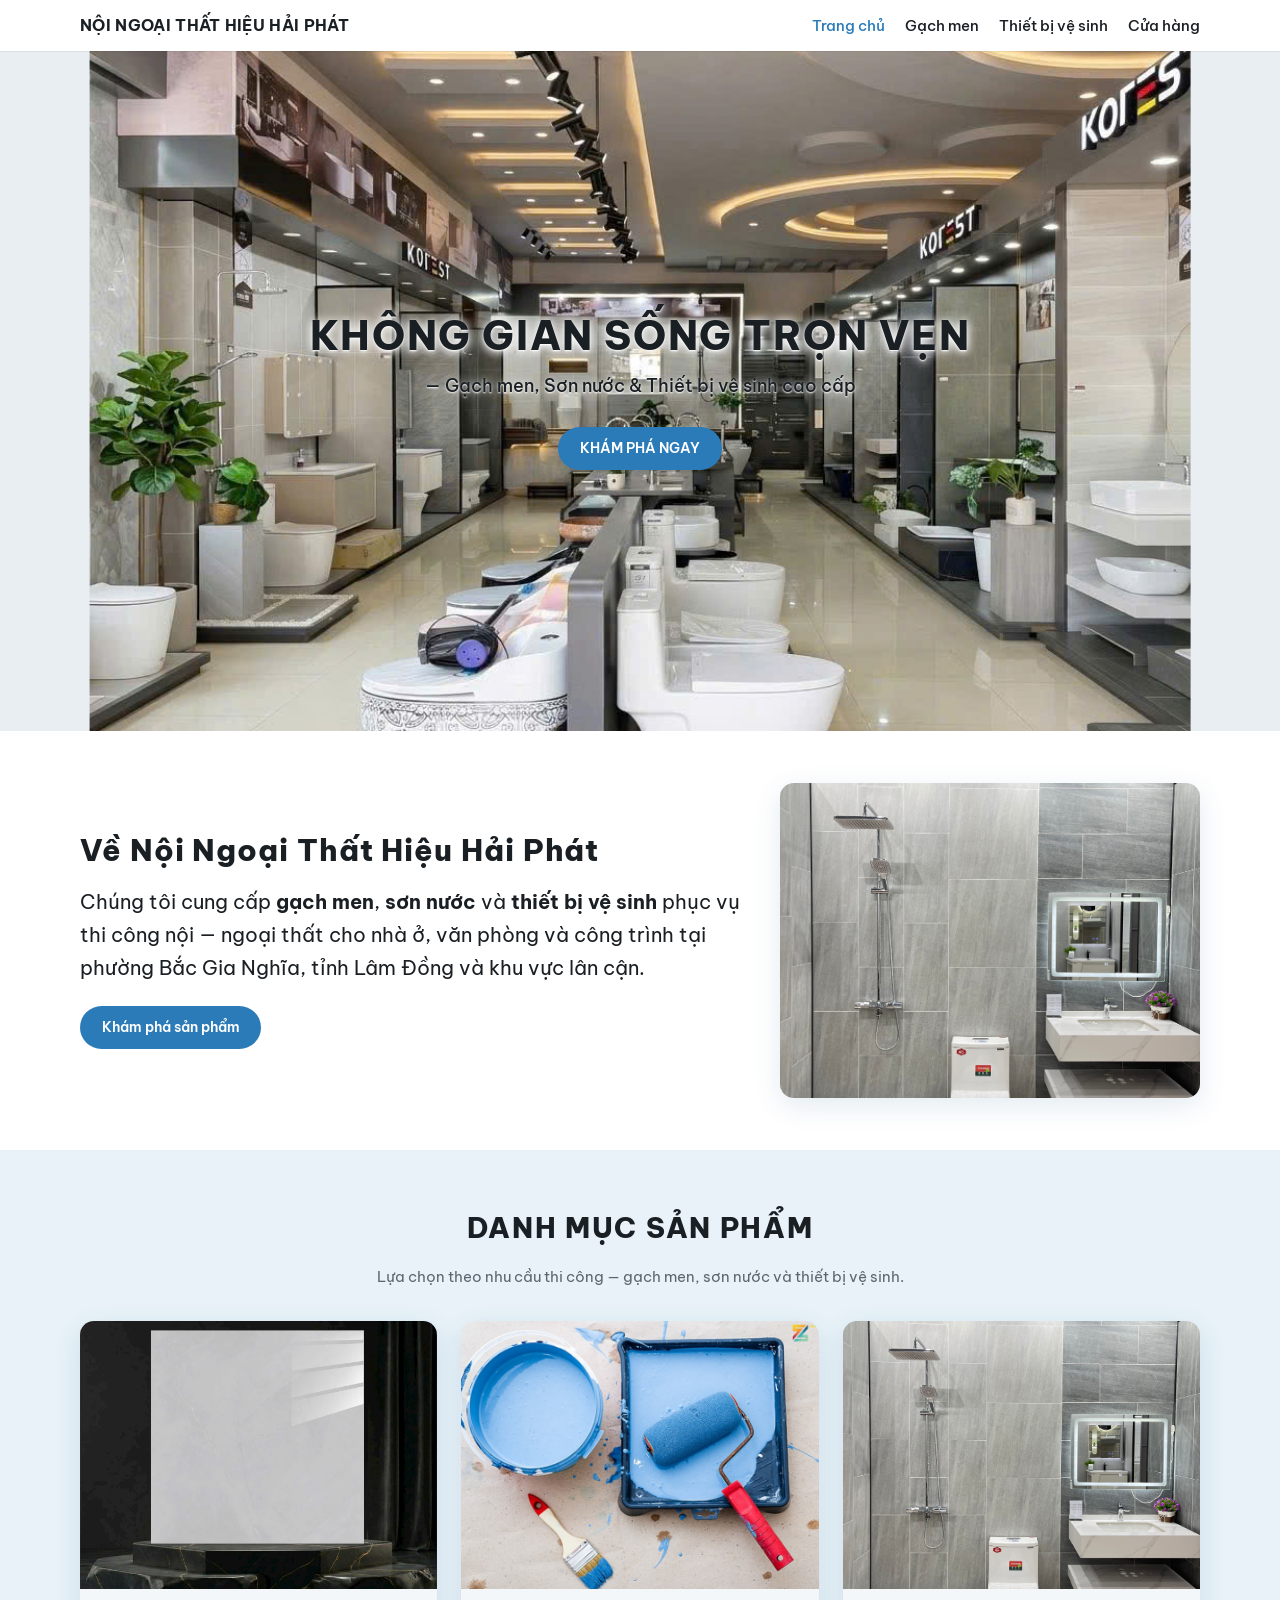
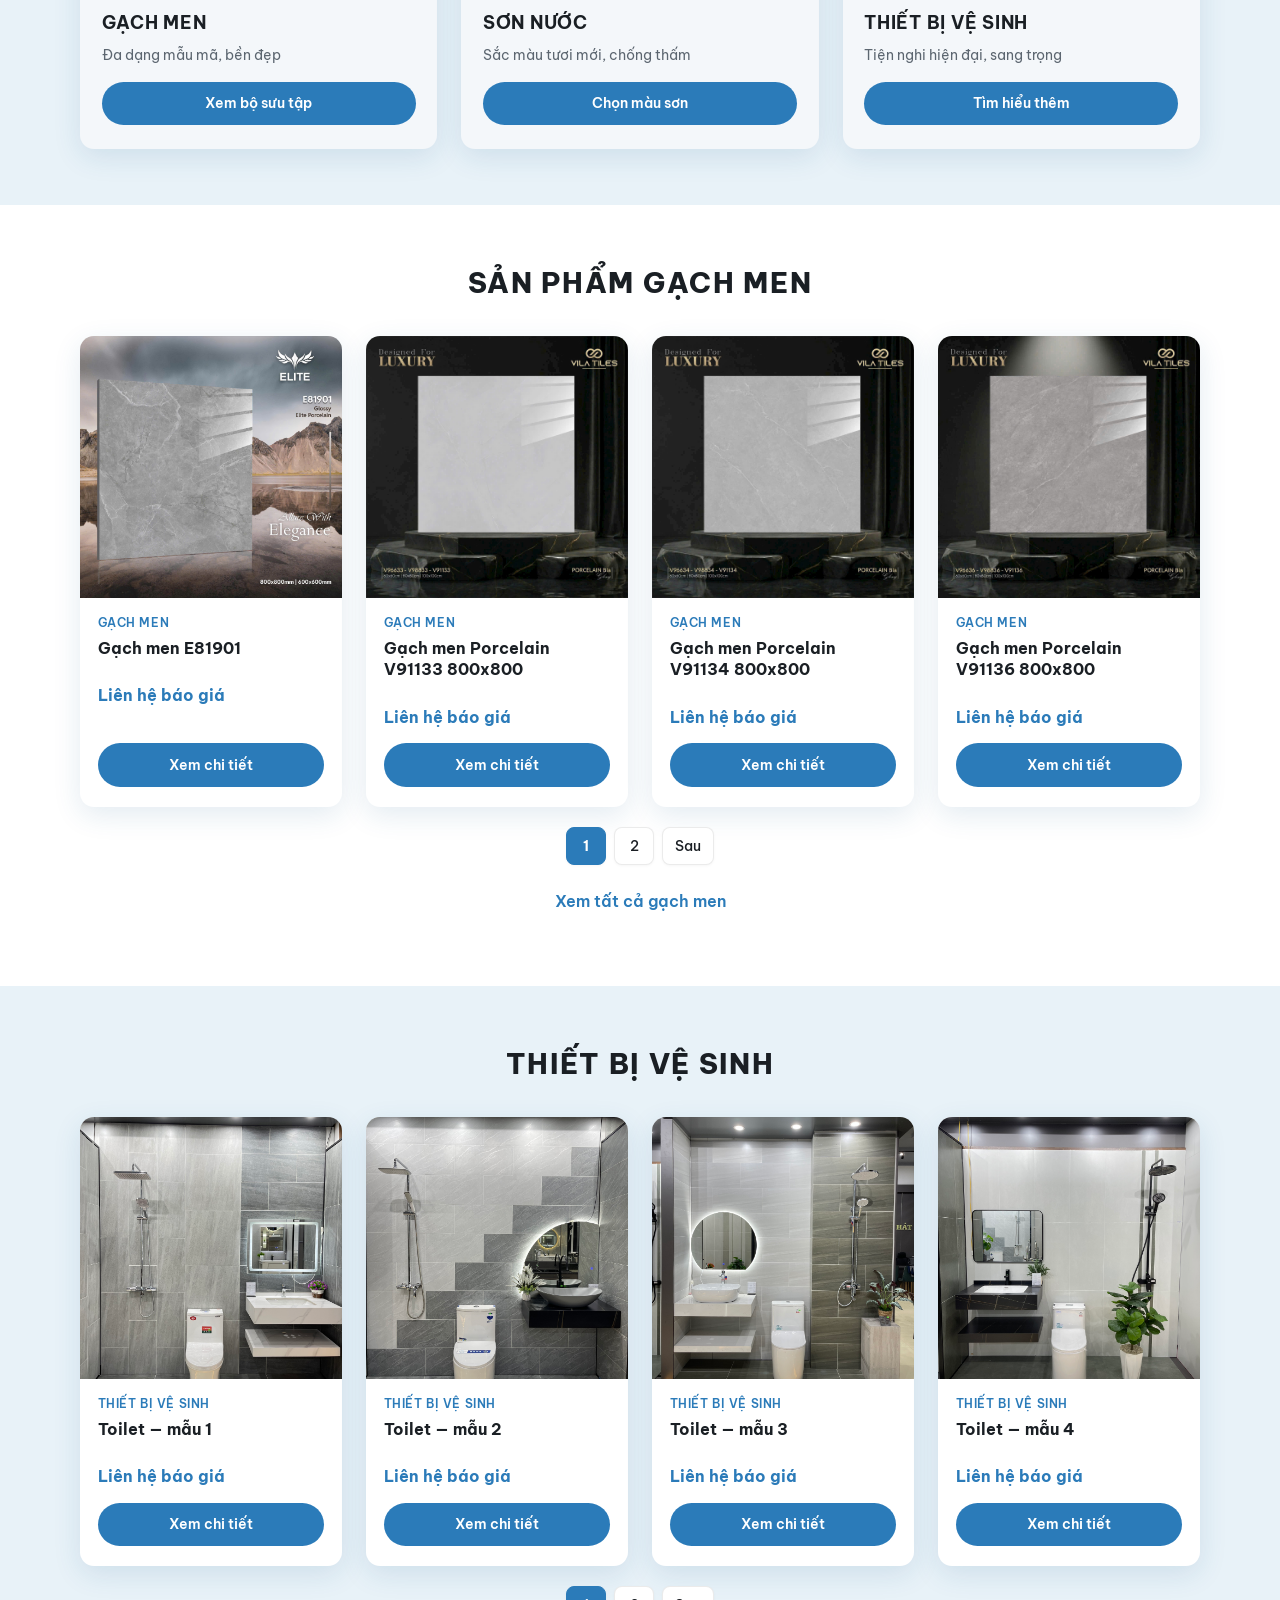
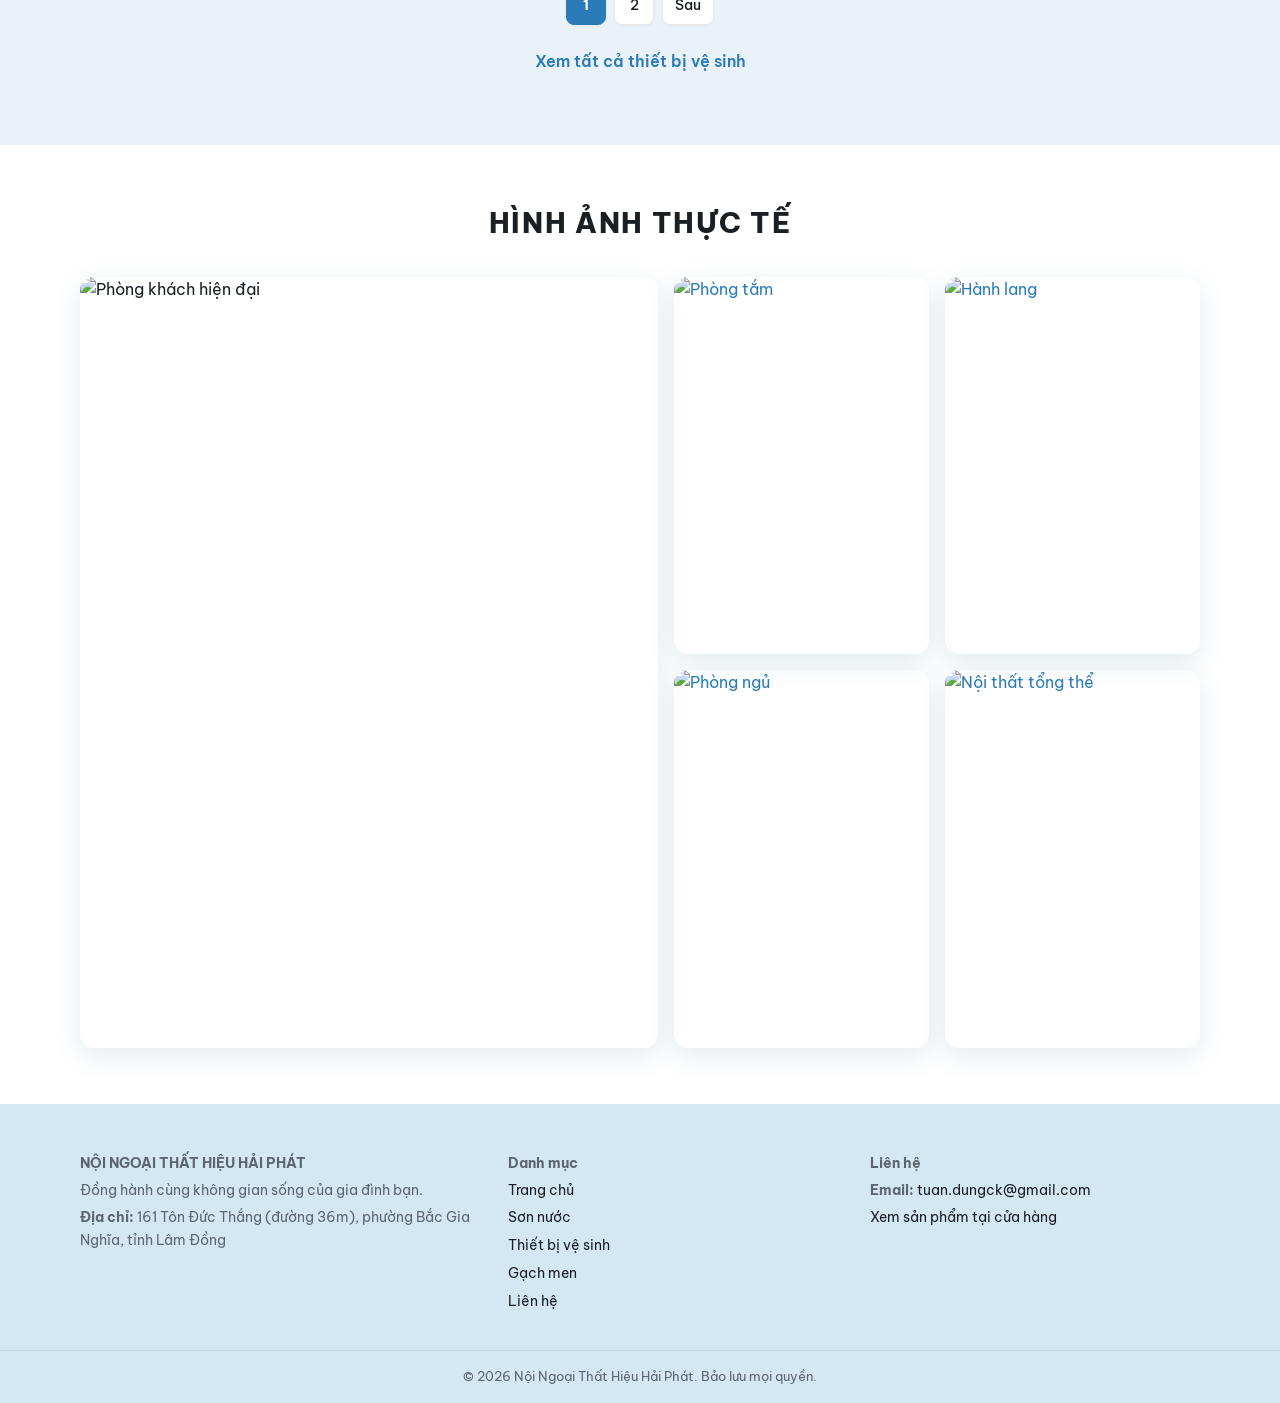
==== index.html @ 96966414 "Refactor HTML structure and enhance styles across multiple pages. Added a hamburger menu for mobile " ====
<!DOCTYPE html>
<html lang="vi">

<head>
  <meta charset="UTF-8" />
  <meta name="viewport" content="width=device-width, initial-scale=1.0" />
  <title>Nội Ngoại Thất Hiệu Hải Phát — Gạch men, Sơn, Thiết bị vệ sinh</title>
  <link rel="icon" type="image/svg+xml" href="assets/favicon.svg" />
  <link rel="preconnect" href="https://fonts.googleapis.com" />
  <link rel="preconnect" href="https://fonts.gstatic.com" crossorigin />
  <link href="https://fonts.googleapis.com/css2?family=Be+Vietnam+Pro:wght@400;500;600;700;800&display=swap"
    rel="stylesheet" />
  <link rel="stylesheet" href="css/styles.css" />
</head>

<body>
  <header class="site-header">
    <div class="container inner">
      <a class="logo" href="index.html">NỘI NGOẠI THẤT HIỆU HẢI PHÁT</a>
      <button class="hamburger" aria-label="Menu" aria-expanded="false">
        <span></span>
        <span></span>
        <span></span>
      </button>
      <nav class="nav-main" aria-label="Menu chính">
        <a href="index.html" class="is-active">Trang chủ</a>
        <a href="list_products.html?cat=gach">Gạch men</a>
        <a href="list_products.html?cat=vesinh">Thiết bị vệ sinh</a>
        <a href="list_products.html">Cửa hàng</a>
      </nav>
    </div>
  </header>

  <section class="hero" aria-label="Banner chính">
    <div class="hero-slides" aria-hidden="true">
      <img class="hero-slide is-active" src="assets/boicanhch.jpg" alt="" width="1920" height="800"
        fetchpriority="high" />
      <img class="hero-slide" src="assets/boicanhch2.jpg" alt="" width="1920" height="800" />
    </div>
    <div class="hero-inner">
      <h1>KHÔNG GIAN SỐNG TRỌN VẸN</h1>
      <p class="sub">
        — Gạch men, Sơn nước &amp; Thiết bị vệ sinh cao cấp
      </p>
      <a class="btn btn-primary" href="list_products.html">KHÁM PHÁ NGAY</a>
    </div>
  </section>

  <!-- Nội dung giới thiệu: chỉnh sửa trực tiếp khối #gioi-thieu khi có bản chính thức -->
  <section class="intro-section alt" id="gioi-thieu" aria-labelledby="intro-heading">
    <div class="container intro-grid">
      <div class="intro-text">
        <h2 id="intro-heading" class="intro-heading">Về Nội Ngoại Thất Hiệu Hải Phát</h2>
        <p class="intro-lead">
          Chúng tôi cung cấp <strong>gạch men</strong>, <strong>sơn nước</strong> và
          <strong>thiết bị vệ sinh</strong> phục vụ thi công nội — ngoại thất cho nhà ở, văn phòng
          và công trình tại phường Bắc Gia Nghĩa, tỉnh Lâm Đồng và khu vực lân cận.
        </p>
        <a class="btn btn-primary" href="list_products.html">Khám phá sản phẩm</a>
      </div>
      <figure class="intro-media">
        <img src="assets/list_prods/boncau1.jpg" alt="Showroom thiết bị vệ sinh" width="900" height="675" />
      </figure>
    </div>
  </section>

  <section id="danh-muc" aria-labelledby="danh-muc-heading">
    <div class="container">
      <h2 id="danh-muc-heading" class="section-title">Danh mục sản phẩm</h2>
      <p class="section-lead">
        Lựa chọn theo nhu cầu thi công — gạch men, sơn nước và thiết bị vệ sinh.
      </p>
      <div class="cards-3">
        <article class="cat-card">
          <img class="thumb" src="assets/list_prods/gachmen-porcelain-v91133-800x800.jpg" alt="Gạch men" width="800"
            height="600" />
          <div class="body">
            <h3>Gạch men</h3>
            <p>Đa dạng mẫu mã, bền đẹp</p>
            <a class="btn btn-primary" href="list_products.html?cat=gach">Xem bộ sưu tập</a>
          </div>
        </article>
        <article class="cat-card">
          <img class="thumb" src="assets/list_prods/sonnuoc.png" alt="Sơn và cọ" width="800" height="600" />
          <div class="body">
            <h3>Sơn nước</h3>
            <p>Sắc màu tươi mới, chống thấm</p>
            <a class="btn btn-primary" href="list_products.html?cat=son">Chọn màu sơn</a>
          </div>
        </article>
        <article class="cat-card">
          <img class="thumb" src="assets/list_prods/boncau1.jpg" alt="Toilet - thiết bị vệ sinh" width="800"
            height="600" />
          <div class="body">
            <h3>Thiết bị vệ sinh</h3>
            <p>Tiện nghi hiện đại, sang trọng</p>
            <a class="btn btn-primary" href="list_products.html?cat=vesinh">Tìm hiểu thêm</a>
          </div>
        </article>
      </div>
    </div>
  </section>

  <section class="alt" id="san-pham-gach-men" aria-labelledby="home-prod-heading">
    <div class="container">
      <h2 id="home-prod-heading" class="section-title">Sản phẩm gạch men</h2>
      <p id="home-product-status" class="section-lead" style="margin-top: -1rem">
        Đang tải…
      </p>
      <div class="product-grid" id="home-product-grid"></div>
      <nav class="pager pager--after-grid" id="home-gach-pager-bottom" aria-label="Phân trang sản phẩm gạch men"></nav>
      <p class="home-more">
        <a href="list_products.html?cat=gach">Xem tất cả gạch men</a>
      </p>
    </div>
  </section>

  <section id="san-pham-thiet-bi-vesinh" aria-labelledby="home-vesinh-heading">
    <div class="container">
      <h2 id="home-vesinh-heading" class="section-title">Thiết bị vệ sinh</h2>
      <p id="home-vesinh-status" class="section-lead" style="margin-top: -1rem">
        Đang tải…
      </p>
      <div class="product-grid" id="home-vesinh-grid"></div>
      <nav class="pager pager--after-grid" id="home-vesinh-pager" aria-label="Phân trang thiết bị vệ sinh"></nav>
      <p class="home-more">
        <a href="list_products.html?cat=vesinh">Xem tất cả thiết bị vệ sinh</a>
      </p>
    </div>
  </section>

  <section class="alt" id="hinh-anh-thuc-te">
    <div class="container">
      <h2 class="section-title">Hình ảnh thực tế</h2>
      <div class="gallery-grid">
        <div class="gallery-large">
          <img src="https://images.unsplash.com/photo-1600210492486-724fe5c67fb0?w=900&q=80" alt="Phòng khách hiện đại"
            width="900" height="1200" />
        </div>
        <div class="gallery-small">
          <a href="list_products.html">
            <img src="https://images.unsplash.com/photo-1552321554-5fefe8c9ef14?w=500&q=80" alt="Phòng tắm" width="500"
              height="500" />
          </a>
          <a href="list_products.html">
            <img src="https://images.unsplash.com/photo-1620626011761-996317b8d101?w=500&q=80" alt="Hành lang"
              width="500" height="500" />
          </a>
          <a href="list_products.html">
            <img src="https://images.unsplash.com/photo-1600566753190-17f0baa2a6c3?w=500&q=80" alt="Phòng ngủ"
              width="500" height="500" />
          </a>
          <a href="list_products.html">
            <img src="https://images.unsplash.com/photo-1600585154340-be6161a56a0c?w=500&q=80" alt="Nội thất tổng thể"
              width="500" height="500" />
          </a>
        </div>
      </div>
    </div>
  </section>

  <footer class="site-footer">
    <div class="container footer-grid">
      <div class="footer-col">
        <p class="footer-brand">NỘI NGOẠI THẤT HIỆU HẢI PHÁT</p>
        <p>Đồng hành cùng không gian sống của gia đình bạn.</p>
        <p><strong>Địa chỉ:</strong> 161 Tôn Đức Thắng (đường 36m), phường Bắc Gia Nghĩa, tỉnh Lâm Đồng</p>
      </div>
      <div class="footer-col">
        <p class="footer-brand">Danh mục</p>
        <ul>
          <li><a href="index.html">Trang chủ</a></li>
          <li><a href="list_products.html?cat=son">Sơn nước</a></li>
          <li><a href="list_products.html?cat=vesinh">Thiết bị vệ sinh</a></li>
          <li><a href="list_products.html?cat=gach">Gạch men</a></li>
          <li><a href="#lien-he">Liên hệ</a></li>
        </ul>
      </div>
      <div class="footer-col" id="lien-he">
        <p class="footer-brand">Liên hệ</p>
        <p>
          <strong>Email:</strong>
          <a href="mailto:tuan.dungck@gmail.com">tuan.dungck@gmail.com</a>
        </p>
        <p>
          <a href="list_products.html">Xem sản phẩm tại cửa hàng</a>
        </p>
      </div>
    </div>
    <div class="footer-bottom">
      <div class="container">
        © 2026 Nội Ngoại Thất Hiệu Hải Phát. Bảo lưu mọi quyền.
      </div>
    </div>
  </footer>

  <script>
    // Hamburger toggle
    (function () {
      var ham = document.querySelector(".hamburger");
      var nav = document.querySelector(".nav-main");
      if (!ham || !nav) return;
      ham.addEventListener("click", function () {
        var isOpen = nav.classList.toggle("is-open");
        ham.setAttribute("aria-expanded", isOpen);
      });
    })();

    // Hero slide
    (function () {
      var slides = document.querySelectorAll(".hero-slide");
      if (slides.length < 2) return;
      if (window.matchMedia("(prefers-reduced-motion: reduce)").matches)
        return;
      var i = 0;
      setInterval(function () {
        slides[i].classList.remove("is-active");
        i = (i + 1) % slides.length;
        slides[i].classList.add("is-active");
      }, 6000);
    })();
  </script>
  <script src="js/catalog.js"></script>
  <script>
    (function () {
      var PER_PAGE = 4;
      var gridGach = document.getElementById("home-product-grid");
      var stGach = document.getElementById("home-product-status");
      var pagerGach = document.getElementById("home-gach-pager-bottom");
      var gridVe = document.getElementById("home-vesinh-grid");
      var stVe = document.getElementById("home-vesinh-status");
      var pagerVe = document.getElementById("home-vesinh-pager");
      var gachCatalog = [];
      var vesinhCatalog = [];

      function pathBase() {
        return window.location.pathname || "";
      }

      function pushParam(key, pg) {
        var p = new URLSearchParams(window.location.search);
        if (pg <= 1) p.delete(key);
        else p.set(key, String(pg));
        var s = p.toString();
        history.pushState({}, "", pathBase() + (s ? "?" + s : ""));
        refreshHomeLists();
      }

      function replaceParam(key, pg) {
        var p = new URLSearchParams(window.location.search);
        if (pg <= 1) p.delete(key);
        else p.set(key, String(pg));
        var s = p.toString();
        history.replaceState({}, "", pathBase() + (s ? "?" + s : ""));
      }

      function getGachPage() {
        var n = parseInt(
          new URLSearchParams(window.location.search).get("page"),
          10
        );
        return n >= 1 ? n : 1;
      }

      function getVesinhPage() {
        var n = parseInt(
          new URLSearchParams(window.location.search).get("vpage"),
          10
        );
        return n >= 1 ? n : 1;
      }

      function mountPager(el, page, totalPages, paramKey) {
        if (!el) return;
        el.innerHTML = "";
        if (totalPages <= 1) return;

        function go(pg) {
          pushParam(paramKey, pg);
        }

        if (page > 1) {
          var prev = document.createElement("button");
          prev.type = "button";
          prev.className = "pager-link pager-prev";
          prev.textContent = "Trước";
          prev.addEventListener("click", function () {
            go(page - 1);
          });
          el.appendChild(prev);
        }
        for (var i = 1; i <= totalPages; i++) {
          if (i === page) {
            var cur = document.createElement("span");
            cur.className = "pager-link is-current";
            cur.setAttribute("aria-current", "page");
            cur.textContent = String(i);
            el.appendChild(cur);
          } else {
            var b = document.createElement("button");
            b.type = "button";
            b.className = "pager-link";
            b.textContent = String(i);
            (function (pg) {
              b.addEventListener("click", function () {
                go(pg);
              });
            })(i);
            el.appendChild(b);
          }
        }
        if (page < totalPages) {
          var next = document.createElement("button");
          next.type = "button";
          next.className = "pager-link pager-next";
          next.textContent = "Sau";
          next.addEventListener("click", function () {
            go(page + 1);
          });
          el.appendChild(next);
        }
      }

      function renderGach() {
        if (!gridGach) return;
        var raw = getGachPage();
        var totalPages = Math.max(
          1,
          Math.ceil(gachCatalog.length / PER_PAGE)
        );
        var page = raw > totalPages ? totalPages : raw;
        if (page < 1) page = 1;
        if (gachCatalog.length && raw !== page) {
          replaceParam("page", page);
        }
        var start = (page - 1) * PER_PAGE;
        var slice = gachCatalog.slice(start, start + PER_PAGE);
        gridGach.innerHTML = "";
        slice.forEach(function (p) {
          gridGach.appendChild(NTShop.buildProductCard(p));
        });
        mountPager(pagerGach, page, totalPages, "page");
      }

      function renderVesinh() {
        if (!gridVe) return;
        var raw = getVesinhPage();
        var totalPages = Math.max(
          1,
          Math.ceil(vesinhCatalog.length / PER_PAGE)
        );
        var page = raw > totalPages ? totalPages : raw;
        if (page < 1) page = 1;
        if (vesinhCatalog.length && raw !== page) {
          replaceParam("vpage", page);
        }
        var start = (page - 1) * PER_PAGE;
        var slice = vesinhCatalog.slice(start, start + PER_PAGE);
        gridVe.innerHTML = "";
        slice.forEach(function (p) {
          gridVe.appendChild(NTShop.buildProductCard(p));
        });
        mountPager(pagerVe, page, totalPages, "vpage");
      }

      function refreshHomeLists() {
        renderGach();
        renderVesinh();
      }

      window.addEventListener("popstate", refreshHomeLists);

      NTShop.fetchCatalog()
        .then(function (data) {
          var all = data.products || [];
          gachCatalog = all.filter(function (p) {
            return p.category === "gach";
          });
          vesinhCatalog = all.filter(function (p) {
            return p.category === "vesinh";
          });
          if (stGach) {
            if (!gachCatalog.length)
              stGach.textContent = "Chưa có sản phẩm gạch men.";
            else stGach.remove();
          }
          if (stVe) {
            if (!vesinhCatalog.length)
              stVe.textContent = "Chưa có thiết bị vệ sinh trong danh mục.";
            else stVe.remove();
          }
          refreshHomeLists();
        })
        .catch(function () {
          if (stGach) {
            stGach.textContent =
              "Không tải được json/prods.json (cần mở site qua máy chủ tĩnh).";
          }
          if (stVe) stVe.textContent = stGach ? stGach.textContent : "";
        });
    })();
  </script>
</body>

</html>
---- css/styles.css ----
/* Nội Ngoại Thất Hiệu Hải Phát — giao diện chung */
:root {
  --bg-page: #e8f2f8;
  --bg-card: #f4f7fa;
  --white: #ffffff;
  --text: #1a1f24;
  --text-muted: #5c6670;
  --accent: #2b7bb9;
  --accent-hover: #1f5f8f;
  --footer-bg: #d4e8f4;
  --radius: 14px;
  --shadow: 0 8px 28px rgba(27, 94, 140, 0.12);
  --font: "Be Vietnam Pro", system-ui, sans-serif;
}

*,
*::before,
*::after {
  box-sizing: border-box;
}

html {
  scroll-behavior: smooth;
}

body {
  margin: 0;
  font-family: var(--font);
  color: var(--text);
  background: var(--bg-page);
  line-height: 1.55;
}

img {
  max-width: 100%;
  height: auto;
  display: block;
}

a {
  color: var(--accent);
  text-decoration: none;
}

a:hover {
  text-decoration: underline;
}

.container {
  width: min(1120px, 92vw);
  margin-inline: auto;
}

/* Header */
.site-header {
  background: var(--white);
  box-shadow: 0 1px 0 rgba(0, 0, 0, 0.06);
  position: sticky;
  top: 0;
  z-index: 100;
}

.site-header .inner {
  display: flex;
  align-items: center;
  justify-content: space-between;
  gap: 1.5rem;
  padding: 0.85rem 0;
  flex-wrap: wrap;
}

.logo {
  font-weight: 700;
  font-size: clamp(0.85rem, 2vw, 1rem);
  letter-spacing: 0.02em;
  color: var(--text);
  text-decoration: none;
  max-width: 280px;
  line-height: 1.3;
}

.logo:hover {
  color: var(--accent);
  text-decoration: none;
}

.nav-main {
  display: flex;
  flex-wrap: wrap;
  gap: 0.5rem 1.25rem;
  align-items: center;
}

.nav-main a {
  color: var(--text);
  font-weight: 500;
  font-size: 0.95rem;
  text-decoration: none;
}

.nav-main a:hover,
.nav-main a.is-active {
  color: var(--accent);
  text-decoration: none;
}

/* Hamburger menu */
.hamburger {
  display: none;
  flex-direction: column;
  gap: 5px;
  background: none;
  border: none;
  cursor: pointer;
  padding: 8px;
  z-index: 101;
}

.hamburger span {
  display: block;
  width: 24px;
  height: 3px;
  background: var(--text);
  border-radius: 2px;
  transition: all 0.3s;
}

.hamburger[aria-expanded="true"] span:nth-child(1) {
  transform: rotate(45deg) translateY(8px);
}

.hamburger[aria-expanded="true"] span:nth-child(2) {
  opacity: 0;
}

.hamburger[aria-expanded="true"] span:nth-child(3) {
  transform: rotate(-45deg) translateY(-8px);
}

@media (max-width: 768px) {
  .hamburger {
    display: flex;
  }

  .nav-main {
    position: fixed;
    top: 0;
    right: 0;
    bottom: 0;
    width: min(280px, 80vw);
    background: var(--white);
    box-shadow: -4px 0 20px rgba(0, 0, 0, 0.15);
    flex-direction: column;
    align-items: flex-start;
    padding: 5rem 2rem 2rem;
    gap: 1.5rem;
    transform: translateX(100%);
    transition: transform 0.3s ease-in-out;
    z-index: 100;
    flex-wrap: nowrap;
  }

  .nav-main.is-open {
    transform: translateX(0);
  }

  .nav-main a {
    font-size: 1.1rem;
    width: 100%;
  }
}

/* Buttons */
.btn {
  display: inline-flex;
  align-items: center;
  justify-content: center;
  padding: 0.65rem 1.35rem;
  border-radius: 999px;
  font-weight: 600;
  font-size: 0.9rem;
  border: none;
  cursor: pointer;
  text-decoration: none;
  transition: background 0.2s, transform 0.15s;
}

.btn-primary {
  background: var(--accent);
  color: var(--white);
}

.btn-primary:hover {
  background: var(--accent-hover);
  color: var(--white);
  text-decoration: none;
  transform: translateY(-1px);
}

.btn-block {
  width: 100%;
}

/* Hero — banner ảnh gốc, không phủ mờ / không blur */
.hero {
  position: relative;
  overflow: hidden;
  min-height: min(82vh, 680px);
  display: flex;
  align-items: center;
  justify-content: center;
  text-align: center;
  padding: 3.5rem 1rem;
  background: #e8eef2;
}

.hero-slides {
  position: absolute;
  top: 0;
  bottom: 0;
  left: 50%;
  transform: translateX(-50%);
  width: min(1180px, 86vw);
  z-index: 0;
}

@media (max-width: 768px) {
  .hero-slides {
    width: 100%;
    left: 0;
    transform: none;
  }
}

.hero-slide {
  position: absolute;
  inset: 0;
  width: 100%;
  height: 100%;
  object-fit: cover;
  object-position: center;
  opacity: 0;
  transition: opacity 1.1s ease-in-out;
  filter: none;
  -webkit-filter: none;
}

.hero-slide.is-active {
  opacity: 1;
}

@media (prefers-reduced-motion: reduce) {
  .hero-slide {
    transition: none;
  }
}

.hero-inner {
  position: relative;
  z-index: 1;
  max-width: 720px;
}

.hero h1 {
  margin: 0 0 0.75rem;
  font-size: clamp(1.75rem, 4.5vw, 2.5rem);
  font-weight: 800;
  letter-spacing: 0.04em;
  line-height: 1.2;
  text-transform: uppercase;
  color: var(--text);
  text-shadow:
    0 0 12px rgba(255, 255, 255, 0.95),
    0 1px 2px rgba(255, 255, 255, 1),
    0 2px 8px rgba(255, 255, 255, 0.8);
}

.hero .sub {
  margin: 0 0 1.75rem;
  font-size: clamp(0.95rem, 2vw, 1.1rem);
  color: var(--text);
  font-weight: 500;
  text-shadow:
    0 0 10px rgba(255, 255, 255, 0.9),
    0 1px 2px rgba(255, 255, 255, 1);
}

/* Giới thiệu (dưới hero) */
.intro-section {
  padding: 3.25rem 0;
}

.intro-grid {
  display: grid;
  grid-template-columns: 1fr minmax(260px, 420px);
  gap: 2.5rem;
  align-items: center;
}

@media (max-width: 900px) {
  .intro-grid {
    grid-template-columns: 1fr;
  }

  .intro-media {
    order: -1;
  }
}

.intro-heading {
  margin: 0 0 1rem;
  font-size: clamp(1.5rem, 3.2vw, 1.9rem);
  font-weight: 800;
  letter-spacing: 0.03em;
  line-height: 1.25;
  color: var(--text);
}

.intro-lead {
  margin: 0 0 1.35rem;
  font-size: clamp(1.1rem, 2.2vw, 1.25rem);
  color: var(--text);
  line-height: 1.65;
}

.intro-media {
  margin: 0;
  border-radius: var(--radius);
  overflow: hidden;
  box-shadow: var(--shadow);
}

.intro-media img {
  width: 100%;
  height: auto;
  aspect-ratio: 4/3;
  object-fit: cover;
}

/* Section titles */
.section-title {
  text-align: center;
  font-size: clamp(1.35rem, 3vw, 1.75rem);
  font-weight: 800;
  letter-spacing: 0.06em;
  margin: 0 0 2rem;
  text-transform: uppercase;
}

.section-lead {
  text-align: center;
  max-width: 560px;
  margin: -1rem auto 2rem;
  color: var(--text-muted);
  font-size: 0.95rem;
  line-height: 1.55;
}

.home-more {
  text-align: center;
  margin-top: 1.5rem;
}

.home-more a {
  font-weight: 600;
}

.pager {
  display: flex;
  flex-wrap: wrap;
  gap: 0.5rem;
  align-items: center;
  justify-content: center;
  margin: 0 0 1.25rem;
}

.pager--after-grid {
  margin-top: 1.25rem;
  margin-bottom: 0;
}

.pager-link {
  display: inline-flex;
  align-items: center;
  justify-content: center;
  min-width: 2.5rem;
  padding: 0.45rem 0.75rem;
  border-radius: 8px;
  font-size: 0.9rem;
  font-weight: 500;
  color: var(--text);
  text-decoration: none;
  background: var(--white);
  border: 1px solid rgba(0, 0, 0, 0.08);
  box-shadow: 0 1px 3px rgba(0, 0, 0, 0.04);
}

button.pager-link {
  font-family: inherit;
  cursor: pointer;
  line-height: inherit;
}

button.pager-link.is-current {
  cursor: default;
}

.pager-link:hover {
  border-color: var(--accent);
  color: var(--accent);
  text-decoration: none;
}

.pager-link.is-current {
  background: var(--accent);
  color: var(--white);
  border-color: var(--accent);
  font-weight: 700;
  cursor: default;
}

section {
  padding: 3.5rem 0;
}

section.alt {
  background: var(--white);
}

/* Category cards */
.cards-3 {
  display: grid;
  grid-template-columns: repeat(3, 1fr);
  gap: 1.5rem;
}

@media (max-width: 900px) {
  .cards-3 {
    grid-template-columns: 1fr;
  }
}

.cat-card {
  background: var(--bg-card);
  border-radius: var(--radius);
  overflow: hidden;
  box-shadow: var(--shadow);
  display: flex;
  flex-direction: column;
}

.cat-card .thumb {
  aspect-ratio: 4/3;
  object-fit: cover;
  width: 100%;
}

.cat-card .body {
  padding: 1.25rem 1.35rem 1.5rem;
  flex: 1;
  display: flex;
  flex-direction: column;
}

.cat-card h3 {
  margin: 0 0 0.4rem;
  font-size: 1.15rem;
  text-transform: uppercase;
  letter-spacing: 0.04em;
}

.cat-card p {
  margin: 0 0 1rem;
  color: var(--text-muted);
  font-size: 0.9rem;
  flex: 1;
}

/* Gallery */
.gallery-grid {
  display: grid;
  grid-template-columns: 1.1fr 1fr;
  gap: 1rem;
  min-height: 420px;
}

@media (max-width: 768px) {
  .gallery-grid {
    grid-template-columns: 1fr;
  }
}

.gallery-large {
  border-radius: var(--radius);
  overflow: hidden;
  box-shadow: var(--shadow);
  height: 100%;
  min-height: 280px;
}

.gallery-large img {
  width: 100%;
  height: 100%;
  object-fit: cover;
}

.gallery-small {
  display: grid;
  grid-template-columns: 1fr 1fr;
  grid-template-rows: 1fr 1fr;
  gap: 1rem;
}

.gallery-small a {
  border-radius: var(--radius);
  overflow: hidden;
  box-shadow: var(--shadow);
  height: 100%;
  min-height: 120px;
}

.gallery-small img {
  width: 100%;
  height: 100%;
  object-fit: cover;
  transition: transform 0.35s;
}

.gallery-small a:hover img {
  transform: scale(1.05);
}

/* Footer */
.site-footer {
  background: var(--footer-bg);
  padding: 2.75rem 0 0;
  margin-top: 0;
}

.footer-grid {
  display: grid;
  grid-template-columns: 1.2fr 1fr 1fr;
  gap: 2rem;
  padding-bottom: 2rem;
}

@media (max-width: 768px) {
  .footer-grid {
    grid-template-columns: 1fr;
  }
}

.footer-brand {
  font-weight: 700;
  font-size: 0.95rem;
  margin: 0 0 0.75rem;
  line-height: 1.35;
}

.footer-col p,
.footer-col li {
  margin: 0.35rem 0;
  font-size: 0.9rem;
  color: var(--text-muted);
}

.footer-col ul {
  list-style: none;
  padding: 0;
  margin: 0;
}

.footer-col a {
  color: var(--text);
}

.social {
  display: flex;
  gap: 0.75rem;
  margin-top: 1rem;
}

.social a {
  display: inline-flex;
  width: 36px;
  height: 36px;
  align-items: center;
  justify-content: center;
  background: var(--white);
  border-radius: 50%;
  color: var(--accent);
  text-decoration: none;
  font-size: 0.75rem;
  font-weight: 700;
  box-shadow: 0 2px 8px rgba(0, 0, 0, 0.06);
}

.social a:hover {
  text-decoration: none;
  background: var(--accent);
  color: var(--white);
}

.footer-bottom {
  border-top: 1px solid rgba(0, 0, 0, 0.08);
  padding: 1rem 0;
  text-align: center;
  font-size: 0.8rem;
  color: var(--text-muted);
}

/* Page header (inner pages) */
.page-hero {
  background: linear-gradient(135deg, #d4e8f4, var(--white));
  padding: 2.25rem 0;
  text-align: center;
}

.page-hero h1 {
  margin: 0;
  font-size: clamp(1.5rem, 3vw, 2rem);
  text-transform: uppercase;
  letter-spacing: 0.05em;
}

.page-hero p {
  margin: 0.5rem 0 0;
  color: var(--text-muted);
}

/* List products layout */
.layout-shop {
  display: grid;
  grid-template-columns: 220px 1fr;
  gap: 2rem;
  align-items: start;
  padding: 2rem 0 3.5rem;
}

@media (max-width: 768px) {
  .layout-shop {
    grid-template-columns: 1fr;
  }
}

.filter-box {
  background: var(--white);
  border-radius: var(--radius);
  padding: 1.25rem;
  box-shadow: var(--shadow);
  position: sticky;
  top: 5.5rem;
}

.filter-box h2 {
  margin: 0 0 1rem;
  font-size: 0.85rem;
  text-transform: uppercase;
  letter-spacing: 0.06em;
}

.filter-box a {
  display: block;
  padding: 0.5rem 0.65rem;
  border-radius: 8px;
  color: var(--text);
  text-decoration: none;
  font-size: 0.9rem;
}

.filter-box a:hover,
.filter-box a.is-active {
  background: var(--bg-page);
  color: var(--accent);
  text-decoration: none;
}

.product-grid {
  display: grid;
  grid-template-columns: repeat(auto-fill, minmax(240px, 1fr));
  gap: 1.5rem;
}

.product-card {
  background: var(--white);
  border-radius: var(--radius);
  overflow: hidden;
  box-shadow: var(--shadow);
  display: flex;
  flex-direction: column;
  height: 100%;
  min-height: 0;
}

.product-card .img-wrap {
  aspect-ratio: 1;
  overflow: hidden;
  background: var(--bg-card);
}

.product-card .img-wrap img {
  width: 100%;
  height: 100%;
  object-fit: cover;
}

.product-card .info {
  padding: 1rem 1.1rem 1.25rem;
  flex: 1;
  display: flex;
  flex-direction: column;
}

.product-card .tag {
  font-size: 0.72rem;
  text-transform: uppercase;
  letter-spacing: 0.05em;
  color: var(--accent);
  font-weight: 600;
}

.product-card h3 {
  margin: 0.35rem 0 0.5rem;
  font-size: 1rem;
  line-height: 1.35;
}

.product-card .price {
  font-weight: 700;
  color: var(--accent);
  margin-bottom: 0.85rem;
}

/* Căn nút đáy thẻ: tiêu đề 1 hay 2 dòng vẫn thẳng hàng trong cùng hàng lưới */
.product-card .info>a.btn {
  margin-top: auto;
}

.product-card[data-category] {
  transition: opacity 0.25s;
}

.product-card.is-hidden {
  display: none;
}

/* Product detail */
.detail-wrap {
  padding: 2rem 0 3.5rem;
}

.detail-grid {
  display: grid;
  grid-template-columns: minmax(0, 1.15fr) minmax(280px, 380px);
  gap: 2rem 2.5rem;
  align-items: start;
}

@media (max-width: 900px) {
  .detail-grid {
    grid-template-columns: 1fr;
  }
}

/* Cặp ảnh: trái mặt sản phẩm — phải bối cảnh */
.detail-pair {
  display: grid;
  grid-template-columns: 1fr 1fr;
  gap: 1rem;
  min-width: 0;
}

@media (max-width: 520px) {
  .detail-pair:not(.is-single) {
    grid-template-columns: 1fr;
  }
}

.detail-pair.is-single {
  grid-template-columns: 1fr;
}

.detail-pair.is-single .detail-figure-scene {
  display: none;
}

.detail-pair figure {
  margin: 0;
  min-width: 0;
}

.detail-pair .pair-frame {
  border-radius: var(--radius);
  overflow: hidden;
  box-shadow: var(--shadow);
  background: var(--bg-card);
  aspect-ratio: 1;
}

.detail-pair .pair-frame img {
  width: 100%;
  height: 100%;
  object-fit: cover;
  display: block;
}

.detail-pair figcaption {
  font-size: 0.78rem;
  color: var(--text-muted);
  margin-top: 0.45rem;
  text-align: center;
  font-weight: 500;
}

.detail-info h1 {
  margin: 0 0 0.5rem;
  font-size: clamp(1.35rem, 2.5vw, 1.75rem);
  line-height: 1.3;
}

.detail-info .price-big {
  font-size: 1.5rem;
  font-weight: 800;
  color: var(--accent);
  margin-bottom: 1rem;
}

.detail-info .lead {
  color: var(--text-muted);
  margin-bottom: 1.25rem;
}

.detail-info h2 {
  font-size: 1rem;
  margin: 1.25rem 0 0.5rem;
  text-transform: uppercase;
  letter-spacing: 0.04em;
}

.detail-info ul.specs {
  margin: 0;
  padding-left: 1.15rem;
  color: var(--text-muted);
  font-size: 0.95rem;
}

.detail-actions {
  display: flex;
  flex-wrap: wrap;
  gap: 0.75rem;
  margin-top: 1.5rem;
}

.btn-outline {
  background: var(--white);
  color: var(--accent);
  border: 2px solid var(--accent);
}

.btn-outline:hover {
  background: var(--bg-page);
  text-decoration: none;
}

.related {
  margin-top: 3rem;
  padding-top: 2rem;
  border-top: 1px solid rgba(0, 0, 0, 0.08);
}

.related h2 {
  text-align: center;
  font-size: 1.1rem;
  text-transform: uppercase;
  letter-spacing: 0.06em;
  margin-bottom: 1.5rem;
}

.related-grid {
  display: grid;
  grid-template-columns: repeat(4, 1fr);
  gap: 1rem;
}

@media (max-width: 900px) {
  .related-grid {
    grid-template-columns: repeat(2, 1fr);
  }
}

.related-card {
  background: var(--white);
  border-radius: var(--radius);
  overflow: hidden;
  box-shadow: var(--shadow);
  text-align: center;
}

.related-card a {
  color: inherit;
  text-decoration: none;
}

.related-card a:hover {
  text-decoration: none;
}

.related-card img {
  aspect-ratio: 1;
  object-fit: cover;
  width: 100%;
}

.related-card .meta {
  padding: 0.75rem;
  font-size: 0.85rem;
  font-weight: 600;
}

.related-card .meta span {
  display: block;
  color: var(--accent);
  font-size: 0.8rem;
  margin-top: 0.25rem;
}
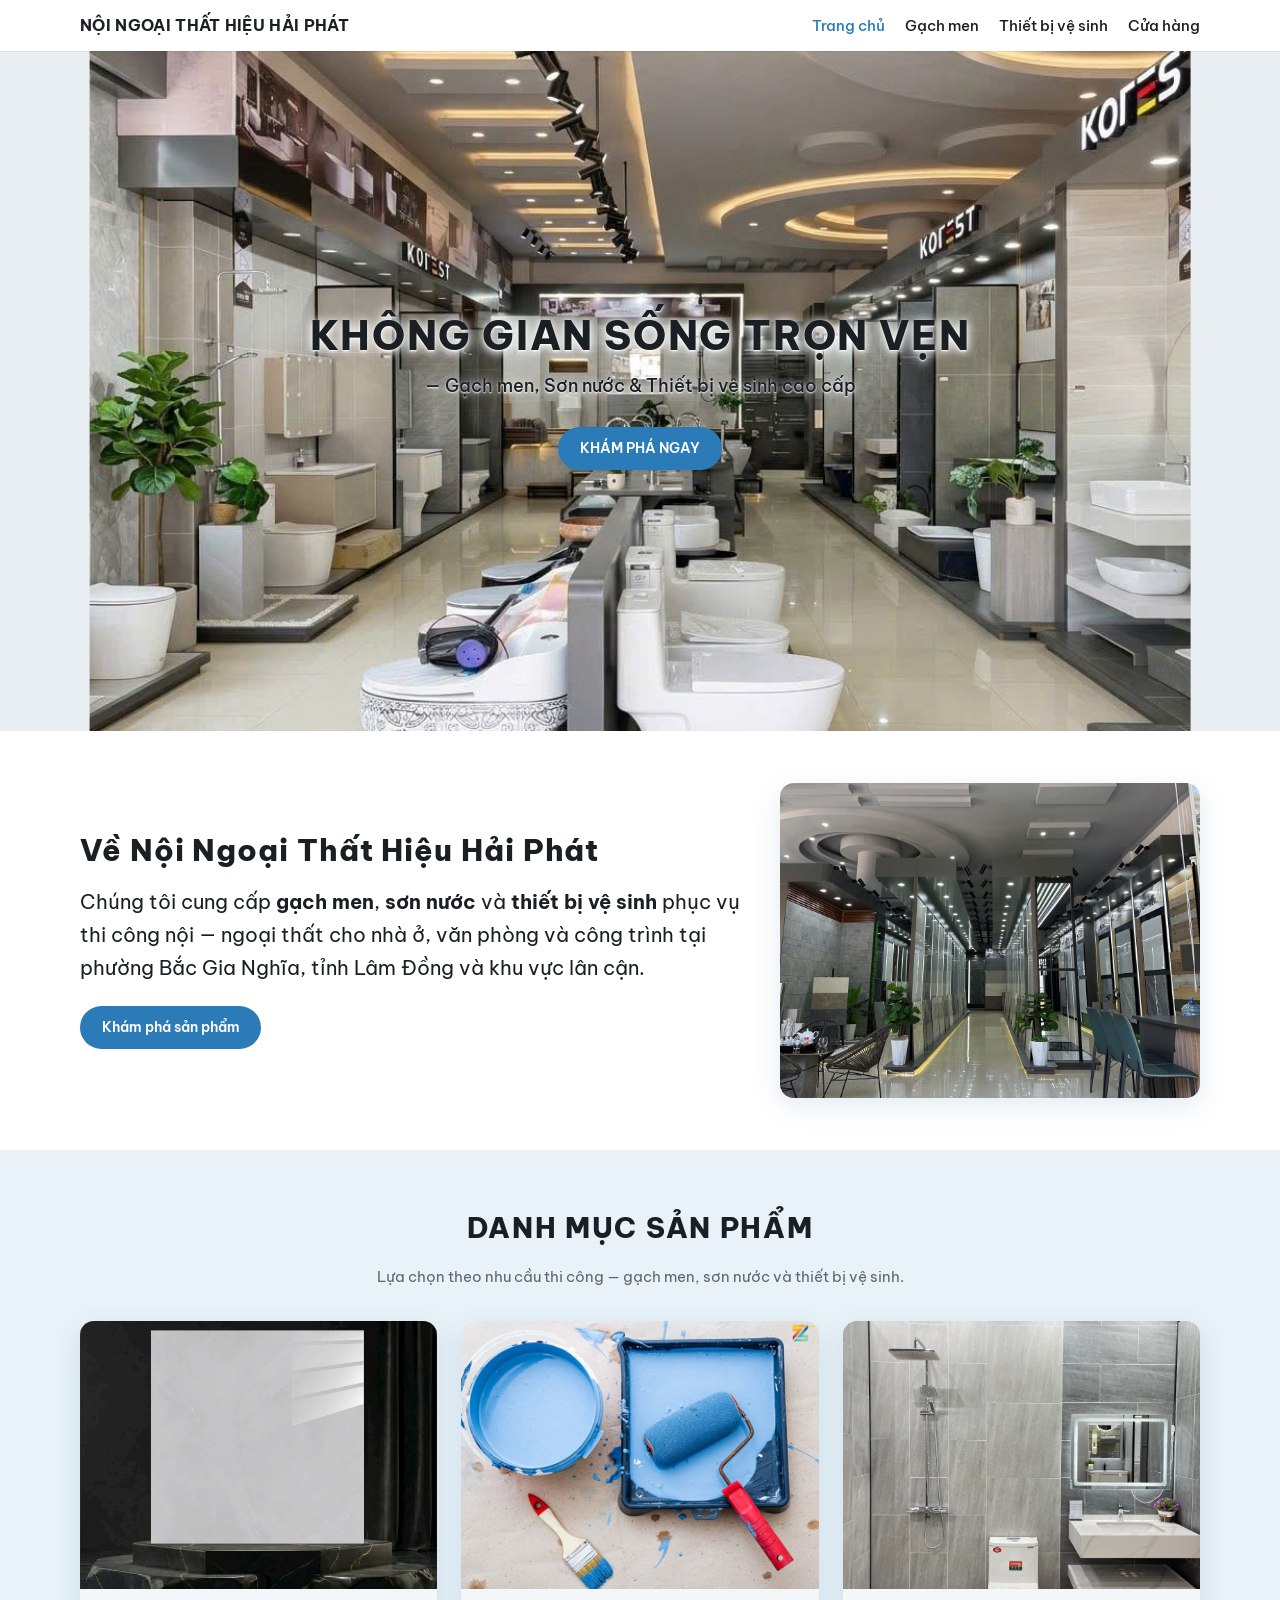
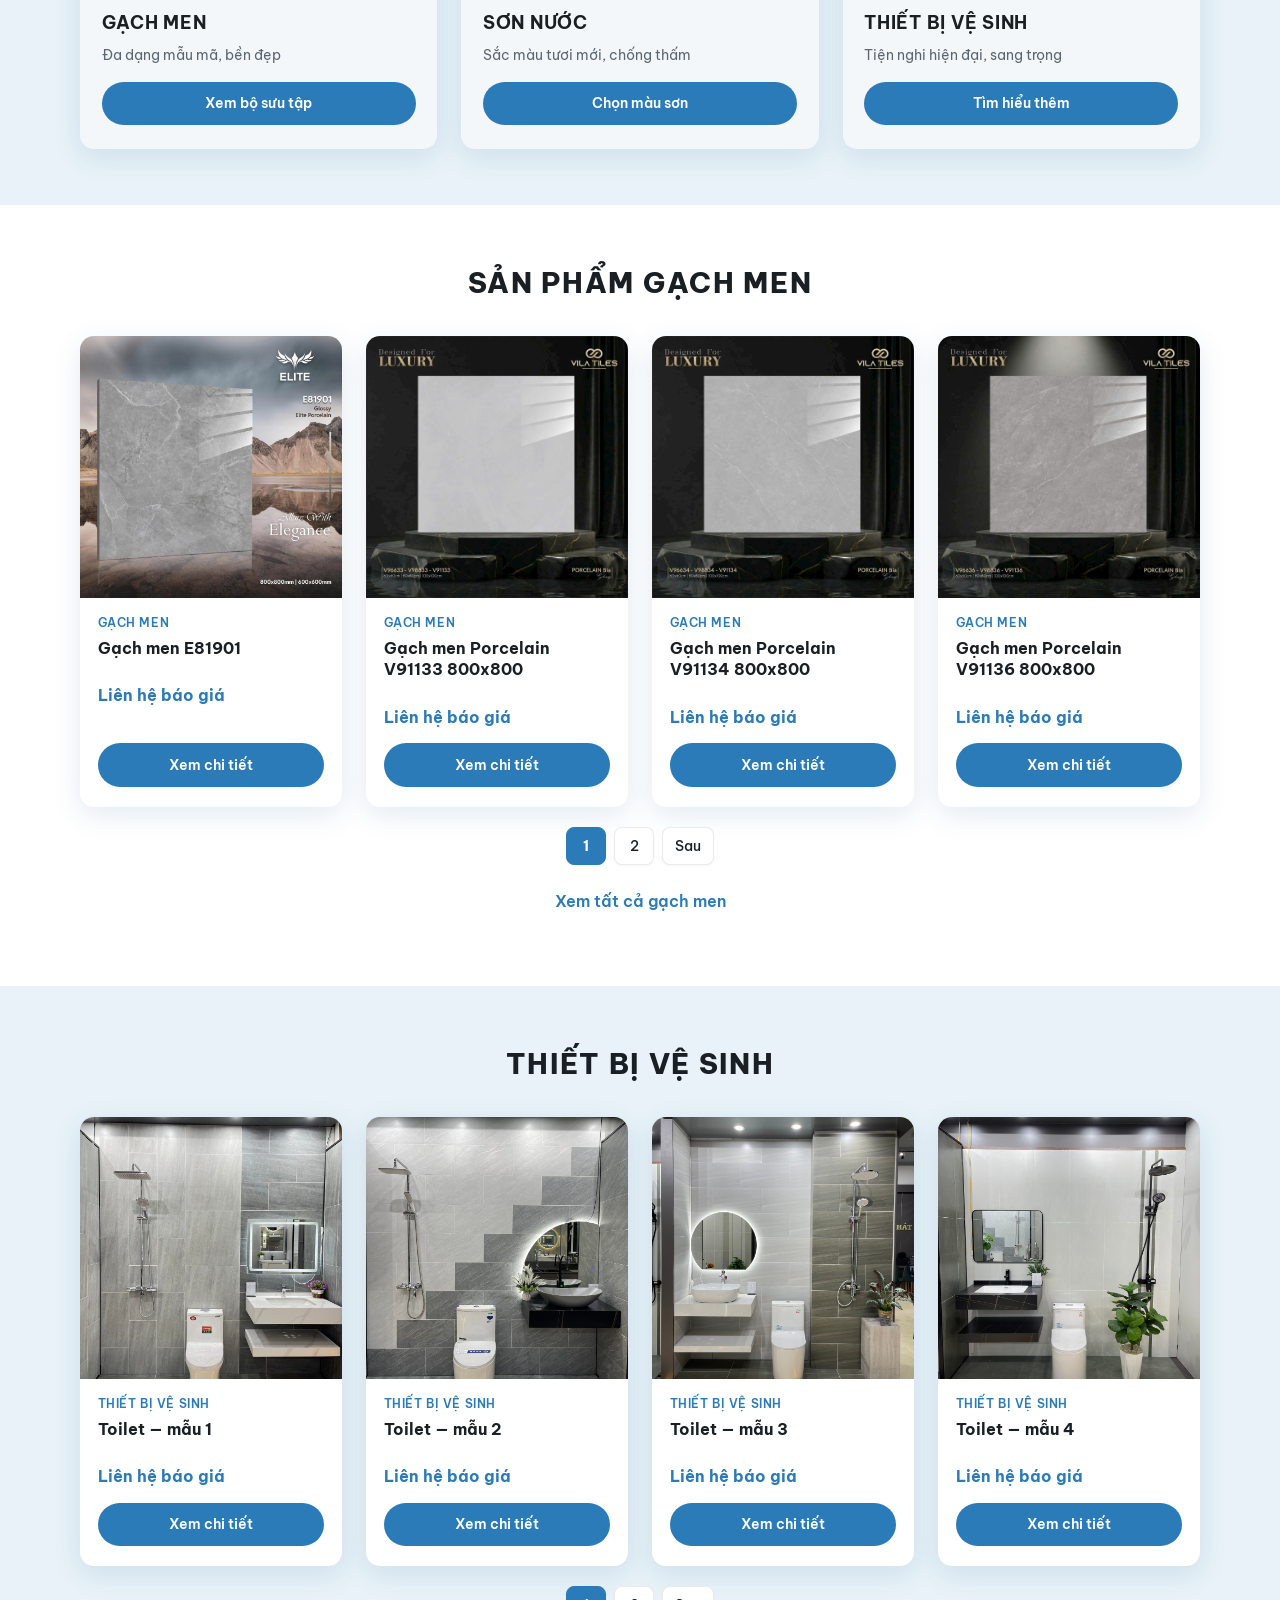
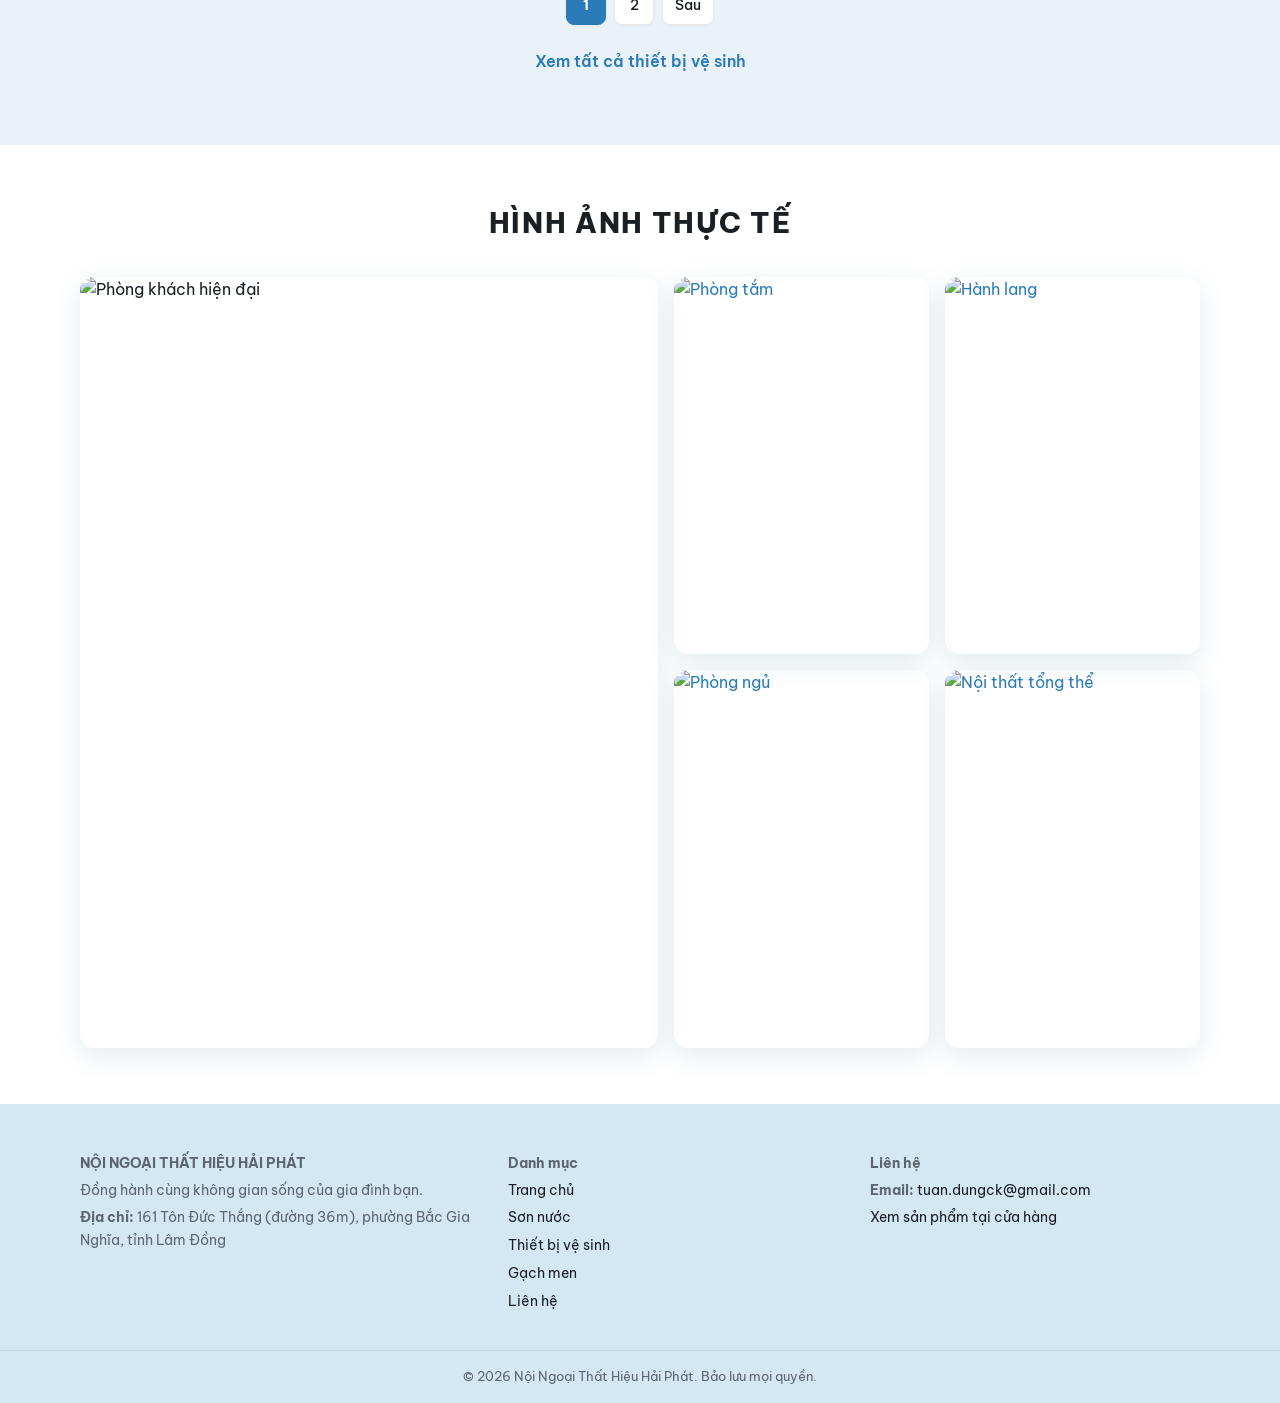
==== commit 20671cfd: "Update image source in index.html to reflect new showroom image" ====
--- a/index.html
+++ b/index.html
@@ -59,7 +59,7 @@
         <a class="btn btn-primary" href="list_products.html">Khám phá sản phẩm</a>
       </div>
       <figure class="intro-media">
-        <img src="assets/list_prods/boncau1.jpg" alt="Showroom thiết bị vệ sinh" width="900" height="675" />
+        <img src="assets/gioithieu.jpg" alt="Showroom thiết bị vệ sinh" width="900" height="675" />
       </figure>
     </div>
   </section>
--- a/css/styles.css
+++ b/css/styles.css
@@ -652,6 +652,28 @@
   top: 5.5rem;
 }
 
+@media (max-width: 768px) {
+  .filter-box {
+    position: static;
+    margin-bottom: 1.5rem;
+    max-width: 100%;
+  }
+  
+  .filter-box a {
+    display: inline-block;
+    margin: 0.25rem 0.25rem 0 0;
+    padding: 0.5rem 1rem;
+    background: var(--bg-card);
+    border-radius: 999px;
+    font-size: 0.85rem;
+  }
+  
+  .filter-box a.is-active {
+    background: var(--accent);
+    color: var(--white);
+  }
+}
+
 .filter-box h2 {
   margin: 0 0 1rem;
   font-size: 0.85rem;
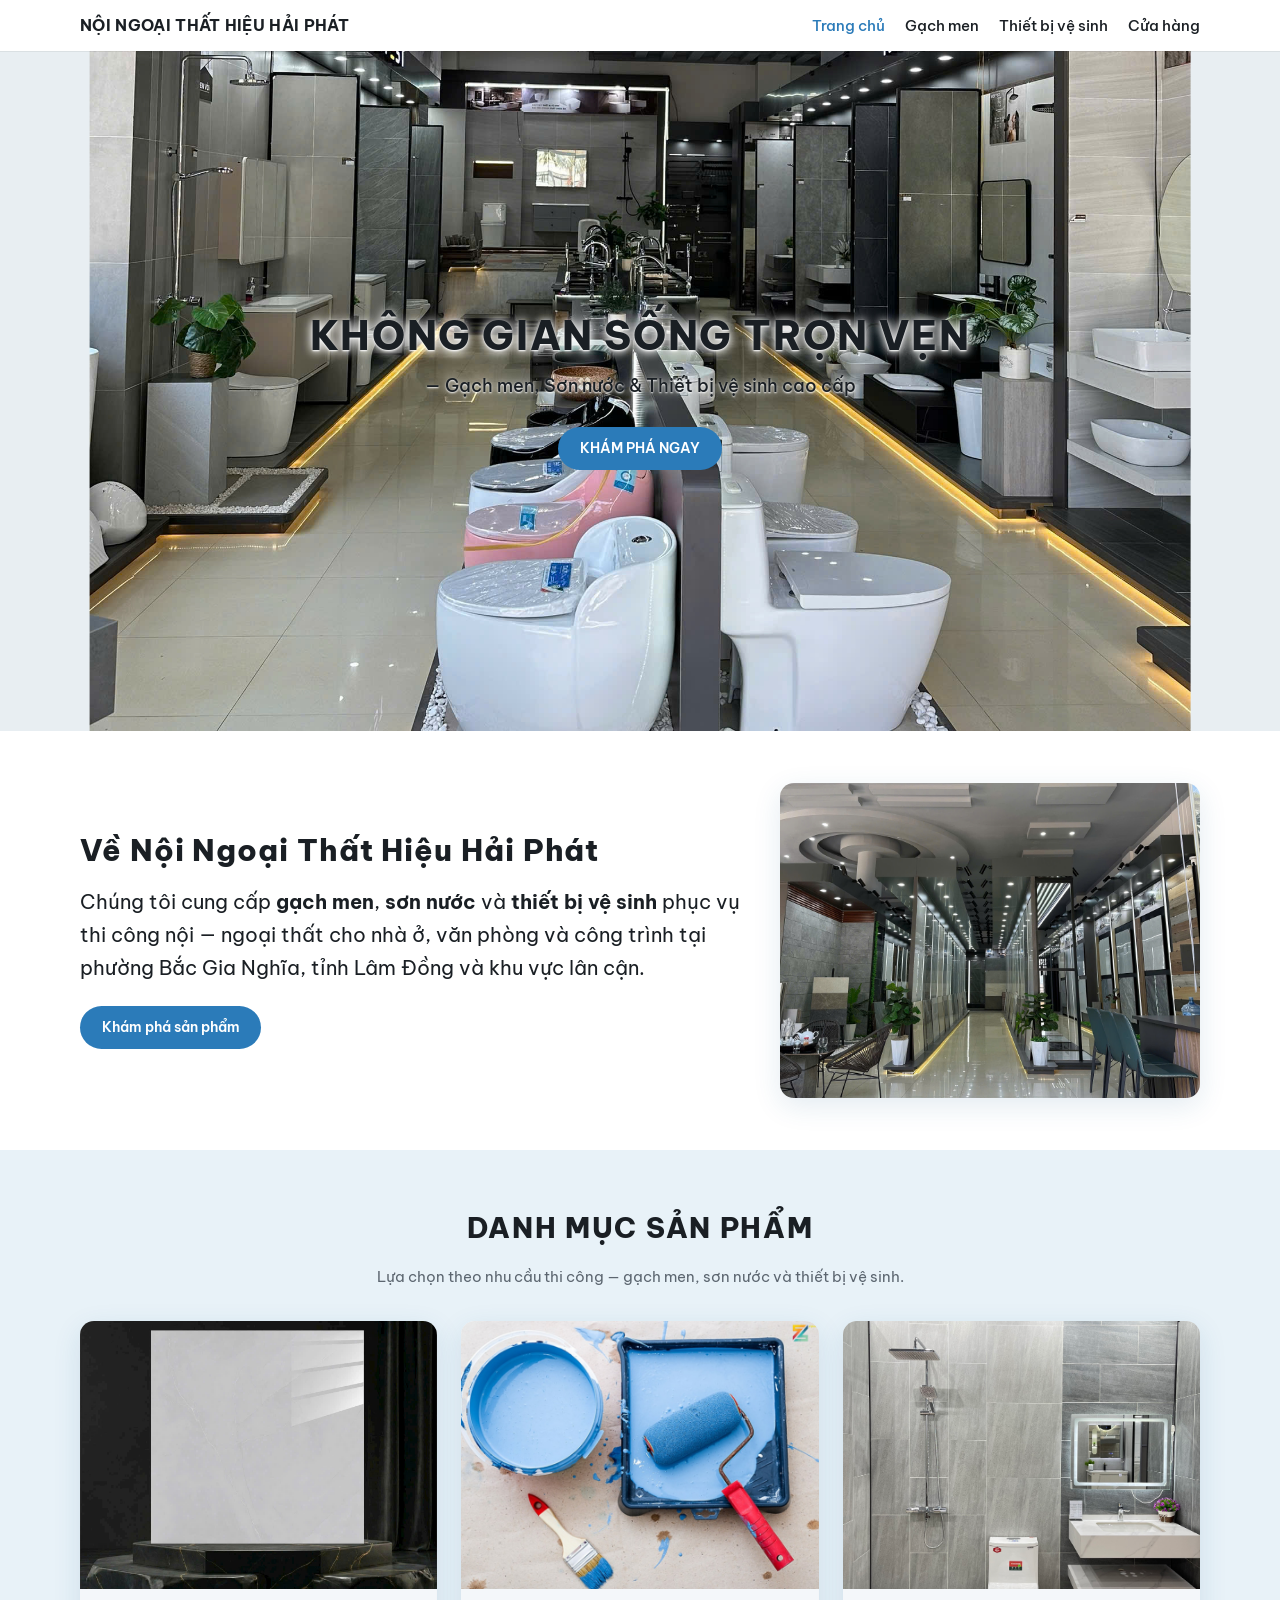
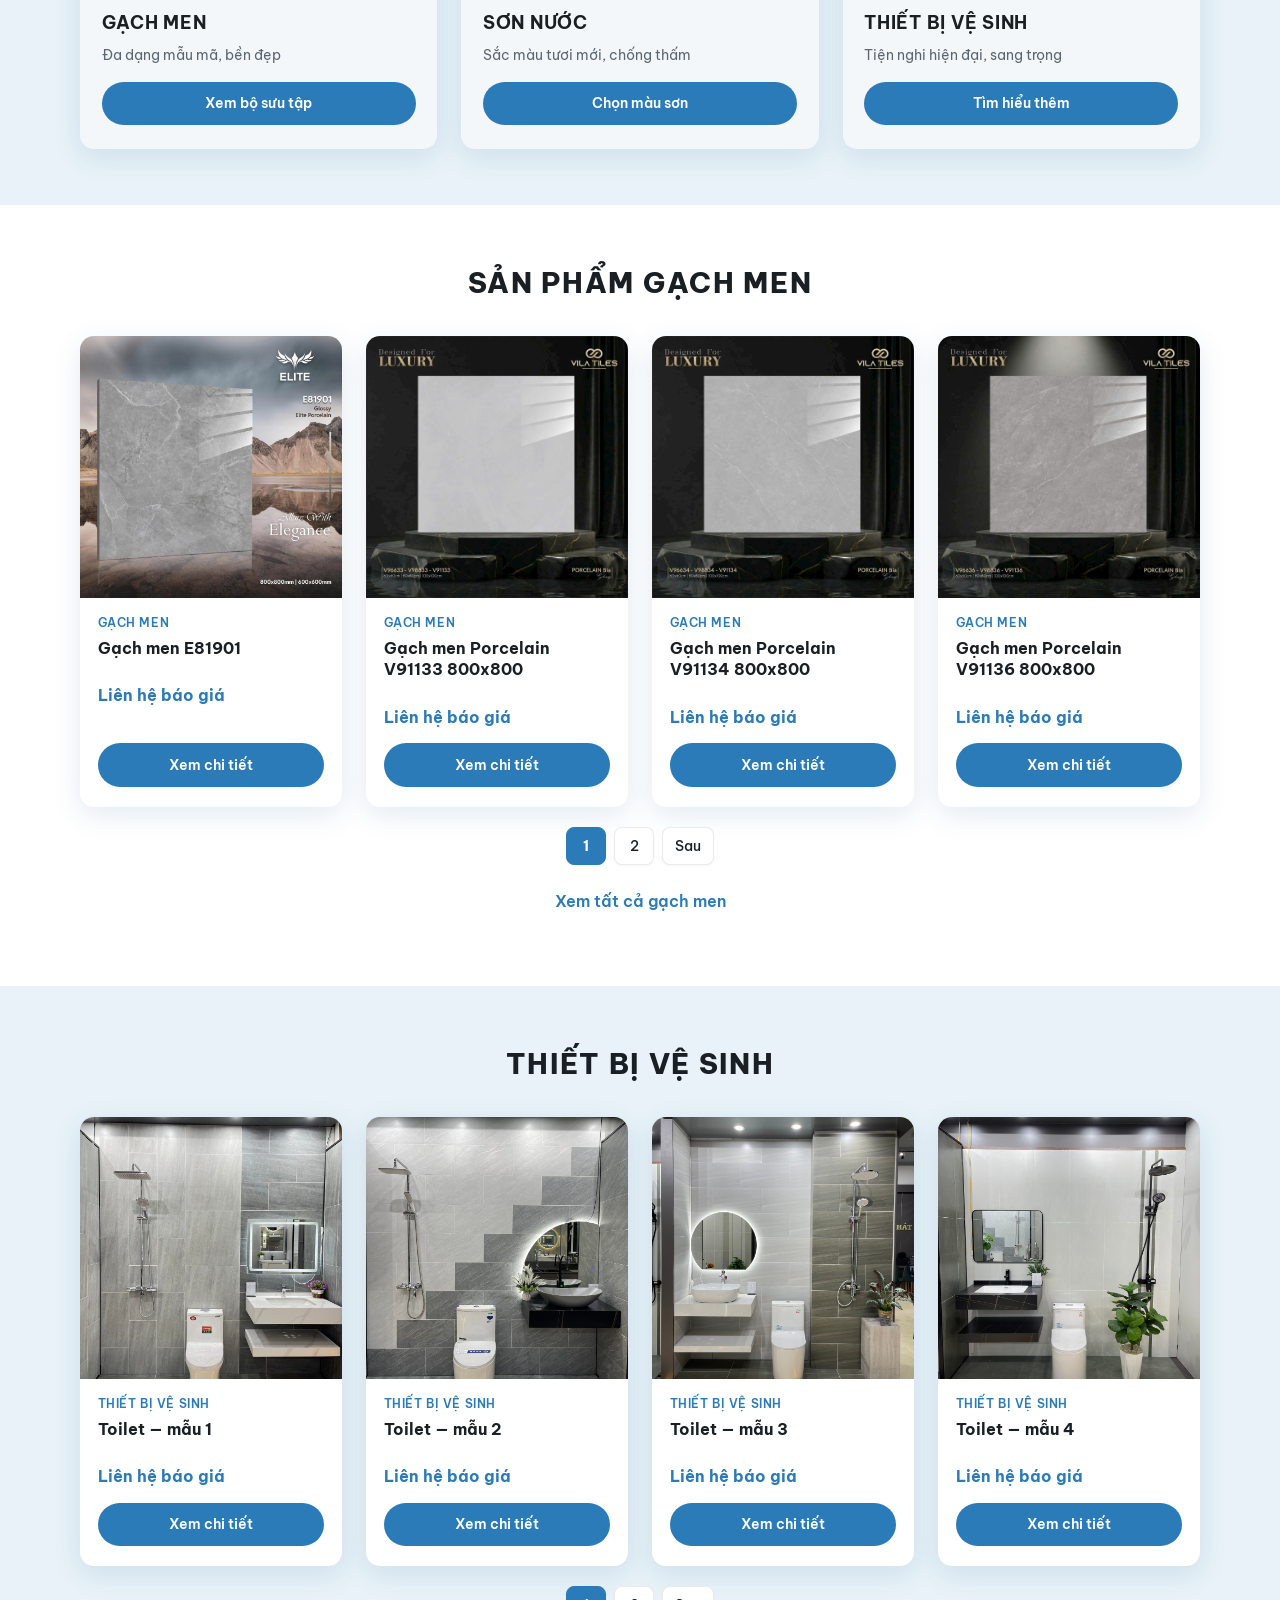
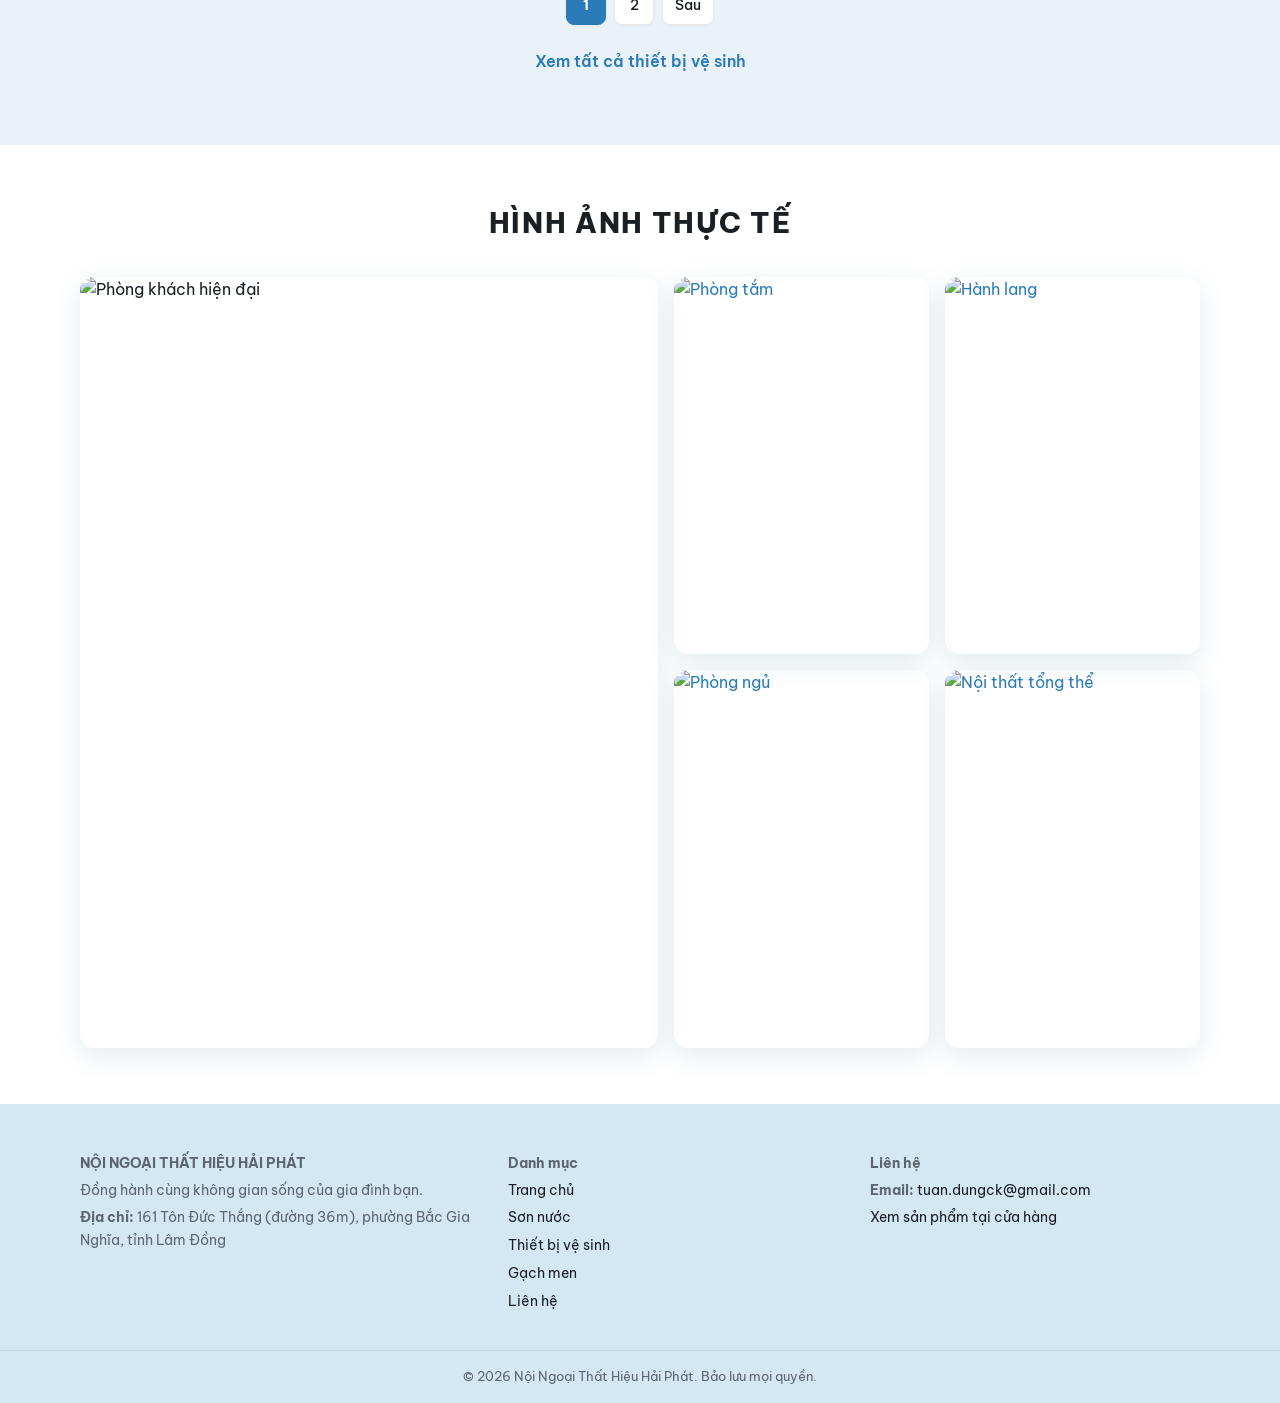
==== commit 401fcf9c: "Update hero image source in index.html to new showroom image" ====
--- a/index.html
+++ b/index.html
@@ -33,7 +33,7 @@
 
   <section class="hero" aria-label="Banner chính">
     <div class="hero-slides" aria-hidden="true">
-      <img class="hero-slide is-active" src="assets/boicanhch.jpg" alt="" width="1920" height="800"
+      <img class="hero-slide is-active" src="assets/boicanhch1.jpg" alt="" width="1920" height="800"
         fetchpriority="high" />
       <img class="hero-slide" src="assets/boicanhch2.jpg" alt="" width="1920" height="800" />
     </div>
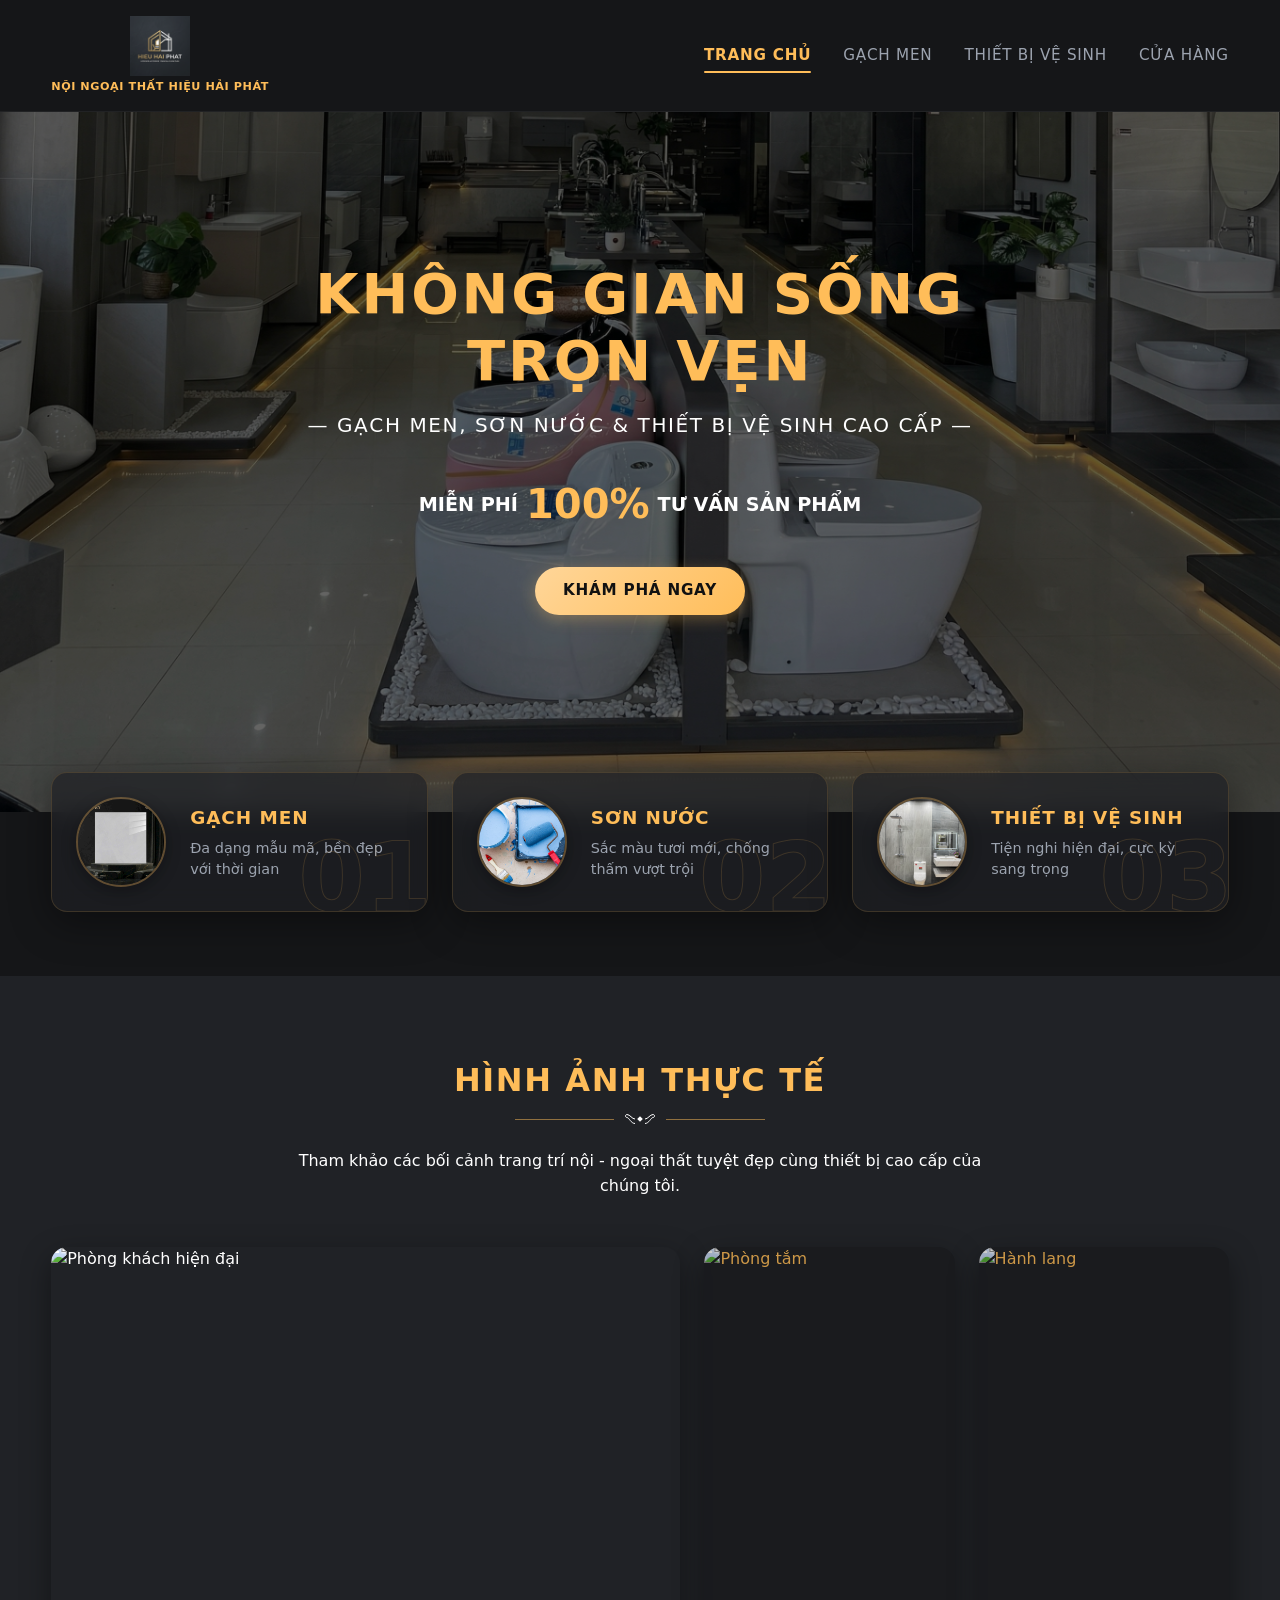
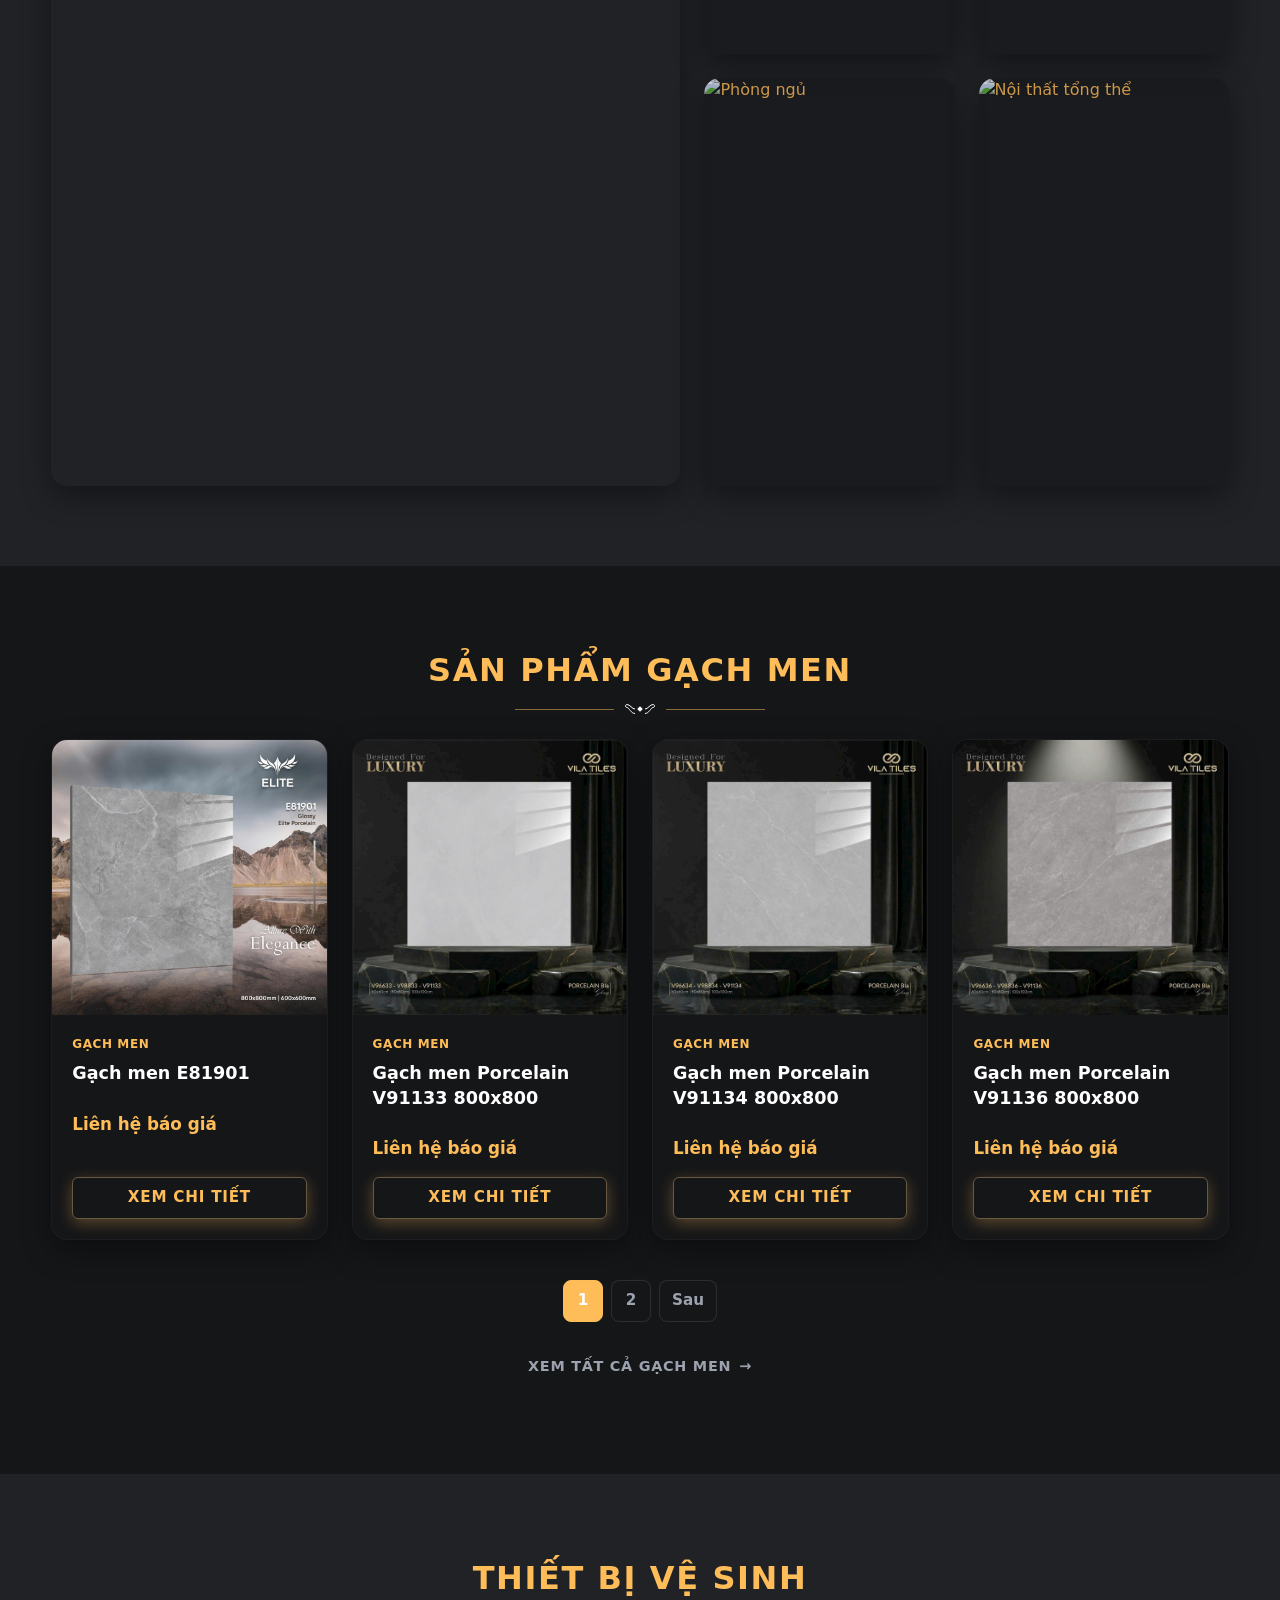
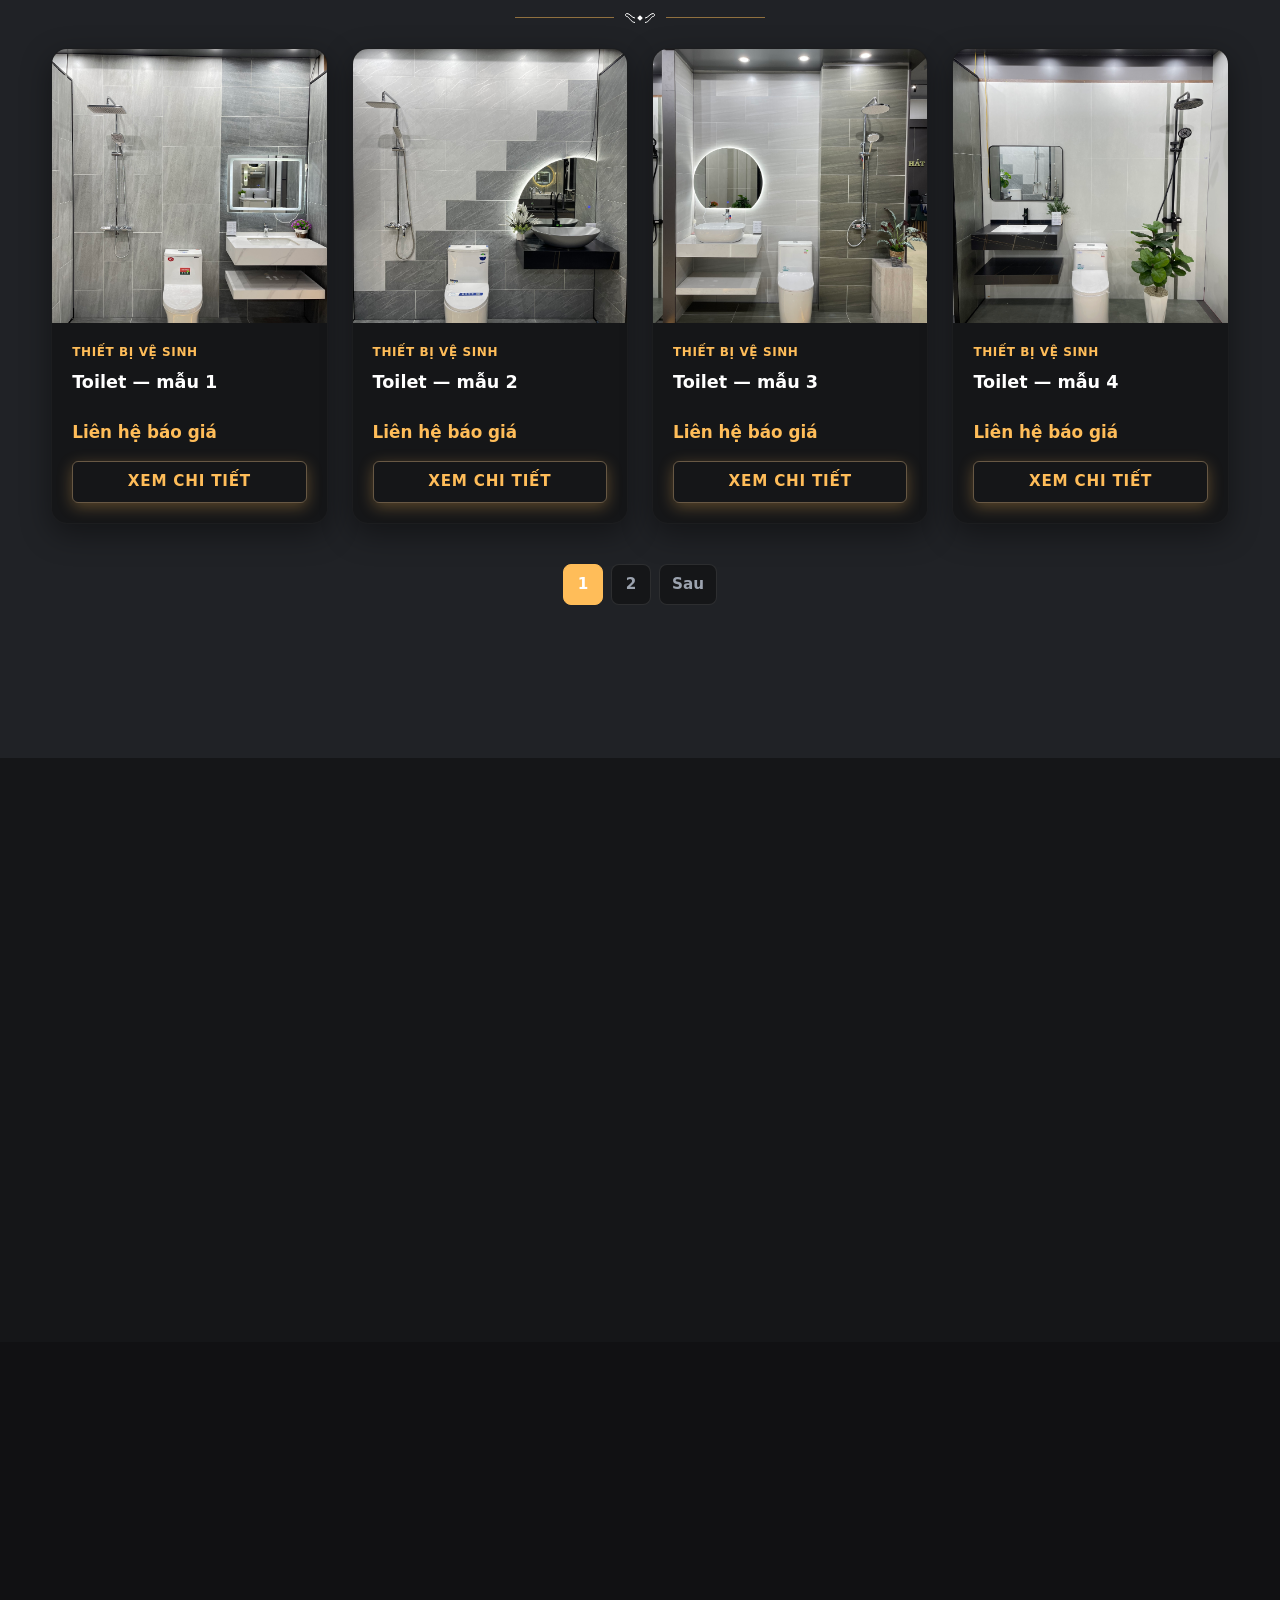
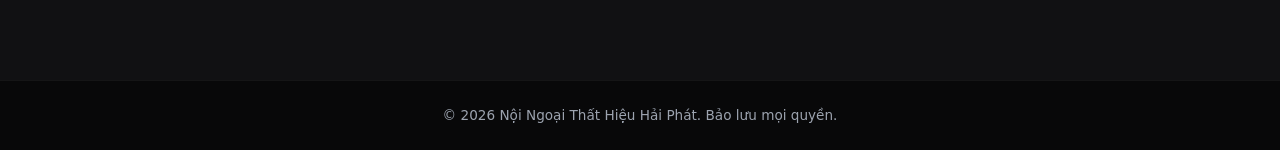
==== commit 7631d55c: "feat: migrate site to dark theme with updated UI components and hero section layout" ====
--- a/index.html
+++ b/index.html
@@ -5,10 +5,20 @@
   <meta charset="UTF-8" />
   <meta name="viewport" content="width=device-width, initial-scale=1.0" />
   <title>Nội Ngoại Thất Hiệu Hải Phát — Gạch men, Sơn, Thiết bị vệ sinh</title>
-  <link rel="icon" type="image/svg+xml" href="assets/favicon.svg" />
+
+  <meta name="description"
+    content="Nội Ngoại Thất Hiệu Hải Phát chuyên cung cấp Gạch men, Sơn nước và Thiết bị vệ sinh cao cấp cho không gian sống trọn vẹn tại Đắk Nông." />
+  <meta property="og:type" content="website" />
+  <meta property="og:title" content="Nội Ngoại Thất Hiệu Hải Phát — Gạch men, Sơn, Thiết bị vệ sinh" />
+  <meta property="og:description"
+    content="Nội Ngoại Thất Hiệu Hải Phát chuyên cung cấp Gạch men, Sơn nước và Thiết bị vệ sinh cao cấp cho không gian sống trọn vẹn tại Đắk Nông." />
+  <meta property="og:image" content="assets/logo.png" />
+
+  <link rel="icon" type="image/png" href="assets/favicon.png" />
   <link rel="preconnect" href="https://fonts.googleapis.com" />
   <link rel="preconnect" href="https://fonts.gstatic.com" crossorigin />
-  <link href="https://fonts.googleapis.com/css2?family=Be+Vietnam+Pro:wght@400;500;600;700;800&display=swap"
+  <link
+    href="https://fonts.googleapis.com/css2?family=Google+Sans:ital,opsz,wght@0,17..18,400..700;1,17..18,400..700&display=swap"
     rel="stylesheet" />
   <link rel="stylesheet" href="css/styles.css" />
 </head>
@@ -16,7 +26,13 @@
 <body>
   <header class="site-header">
     <div class="container inner">
-      <a class="logo" href="index.html">NỘI NGOẠI THẤT HIỆU HẢI PHÁT</a>
+      <a class="logo" href="index.html"
+        style="display: flex; flex-direction: column; align-items: center; gap: 0.25rem;">
+        <img src="assets/logo.png" alt="Nội Ngoại Thất Hiệu Hải Phát" class="brand-logo" />
+        <span
+          style="font-size: 0.7rem; color: var(--accent); letter-spacing: 0.05em; font-weight: 800; text-transform: uppercase;">Nội
+          Ngoại Thất Hiệu Hải Phát</span>
+      </a>
       <button class="hamburger" aria-label="Menu" aria-expanded="false">
         <span></span>
         <span></span>
@@ -37,136 +53,177 @@
         fetchpriority="high" />
       <img class="hero-slide" src="assets/boicanhch2.jpg" alt="" width="1920" height="800" />
     </div>
-    <div class="hero-inner">
+    <div class="hero-inner animate-slide-up" data-animate>
+      <div class="logo-overlay">
+      </div>
       <h1>KHÔNG GIAN SỐNG TRỌN VẸN</h1>
       <p class="sub">
-        — Gạch men, Sơn nước &amp; Thiết bị vệ sinh cao cấp
+        — Gạch men, Sơn nước &amp; Thiết bị vệ sinh cao cấp —
       </p>
-      <a class="btn btn-primary" href="list_products.html">KHÁM PHÁ NGAY</a>
-    </div>
-  </section>
-
-  <!-- Nội dung giới thiệu: chỉnh sửa trực tiếp khối #gioi-thieu khi có bản chính thức -->
-  <section class="intro-section alt" id="gioi-thieu" aria-labelledby="intro-heading">
+      <div class="promo">
+        MIỄN PHÍ <span class="num">100%</span> TƯ VẤN SẢN PHẨM
+      </div>
+      <div>
+        <a class="btn btn-primary" href="list_products.html">KHÁM PHÁ NGAY</a>
+      </div>
+    </div>
+  </section>
+
+  <!-- Overlapping Category Cards (Thay cho Danh mục sản phẩm) -->
+  <section class="overlap-section" id="danh-muc" aria-labelledby="danh-muc-heading">
+    <div class="container overlap-grid">
+      <div class="overlap-card animate-slide-up" data-animate style="transition-delay: 100ms">
+        <img src="assets/list_prods/gachmen-porcelain-v91133-800x800.jpg" alt="Gạch men" width="80" height="80" />
+        <div class="overlap-card-info">
+          <h3>Gạch men</h3>
+          <p>Đa dạng mẫu mã, bền đẹp với thời gian</p>
+        </div>
+        <div class="number">01</div>
+        <a href="list_products.html?cat=gach" style="position:absolute; inset:0; z-index:2" aria-label="Gạch men"></a>
+      </div>
+      <div class="overlap-card animate-slide-up" data-animate style="transition-delay: 250ms">
+        <img src="assets/list_prods/sonnuoc.png" alt="Sơn nước" width="80" height="80" />
+        <div class="overlap-card-info">
+          <h3>Sơn nước</h3>
+          <p>Sắc màu tươi mới, chống thấm vượt trội</p>
+        </div>
+        <div class="number">02</div>
+        <a href="list_products.html?cat=son" style="position:absolute; inset:0; z-index:2" aria-label="Sơn nước"></a>
+      </div>
+      <div class="overlap-card animate-slide-up" data-animate style="transition-delay: 400ms">
+        <img src="assets/list_prods/boncau1.jpg" alt="Thiết bị vệ sinh" width="80" height="80" />
+        <div class="overlap-card-info">
+          <h3>Thiết bị vệ sinh</h3>
+          <p>Tiện nghi hiện đại, cực kỳ sang trọng</p>
+        </div>
+        <div class="number">03</div>
+        <a href="list_products.html?cat=vesinh" style="position:absolute; inset:0; z-index:2"
+          aria-label="Thiết bị vệ sinh"></a>
+      </div>
+    </div>
+  </section>
+
+  <!-- Hình ảnh thực tế (Đưa lên làm điểm nhấn giống Các công trình Salekit đã thực hiện) -->
+  <section class="alt" id="hinh-anh-thuc-te">
+    <div class="container">
+      <div class="animate-slide-up" data-animate>
+        <h2 class="section-title">HÌNH ẢNH THỰC TẾ</h2>
+        <div class="section-separator">
+          <svg viewBox="0 0 32 12" fill="none" xmlns="http://www.w3.org/2000/svg">
+            <path d="M11 6C8 6 6 1.5 3 1.5C1 1.5 1 4.5 3 4.5C5 4.5 7 10.5 11 10.5" stroke="currentColor"
+              stroke-width="1" />
+            <path d="M21 6C24 6 26 1.5 29 1.5C31 1.5 31 4.5 29 4.5C27 4.5 25 10.5 21 10.5" stroke="currentColor"
+              stroke-width="1" />
+            <rect x="14" y="4" width="4" height="4" transform="rotate(45 16 6)" fill="currentColor" />
+          </svg>
+        </div>
+        <p class="section-lead" style="margin-top: 0">
+          Tham khảo các bối cảnh trang trí nội - ngoại thất tuyệt đẹp cùng thiết bị cao cấp của chúng tôi.
+        </p>
+      </div>
+      <div class="gallery-grid">
+        <div class="gallery-large animate-fade-in" data-animate style="transition-delay: 100ms">
+          <img src="https://images.unsplash.com/photo-1600210492486-724fe5c67fb0?w=900&q=80" alt="Phòng khách hiện đại"
+            width="900" height="1200" />
+        </div>
+        <div class="gallery-small">
+          <a href="list_products.html" class="animate-fade-in" data-animate style="transition-delay: 200ms">
+            <img src="https://images.unsplash.com/photo-1552321554-5fefe8c9ef14?w=500&q=80" alt="Phòng tắm" width="500"
+              height="500" />
+          </a>
+          <a href="list_products.html" class="animate-fade-in" data-animate style="transition-delay: 350ms">
+            <img src="https://images.unsplash.com/photo-1620626011761-996317b8d101?w=500&q=80" alt="Hành lang"
+              width="500" height="500" />
+          </a>
+          <a href="list_products.html" class="animate-fade-in" data-animate style="transition-delay: 500ms">
+            <img src="https://images.unsplash.com/photo-1600566753190-17f0baa2a6c3?w=500&q=80" alt="Phòng ngủ"
+              width="500" height="500" />
+          </a>
+          <a href="list_products.html" class="animate-fade-in" data-animate style="transition-delay: 650ms">
+            <img src="https://images.unsplash.com/photo-1600585154340-be6161a56a0c?w=500&q=80" alt="Nội thất tổng thể"
+              width="500" height="500" />
+          </a>
+        </div>
+      </div>
+    </div>
+  </section>
+
+  <section id="san-pham-gach-men" aria-labelledby="home-prod-heading">
+    <div class="container">
+      <div class="animate-slide-up" data-animate>
+        <h2 id="home-prod-heading" class="section-title">SẢN PHẨM GẠCH MEN</h2>
+        <div class="section-separator">
+          <svg viewBox="0 0 32 12" fill="none" xmlns="http://www.w3.org/2000/svg">
+            <path d="M11 6C8 6 6 1.5 3 1.5C1 1.5 1 4.5 3 4.5C5 4.5 7 10.5 11 10.5" stroke="currentColor"
+              stroke-width="1" />
+            <path d="M21 6C24 6 26 1.5 29 1.5C31 1.5 31 4.5 29 4.5C27 4.5 25 10.5 21 10.5" stroke="currentColor"
+              stroke-width="1" />
+            <rect x="14" y="4" width="4" height="4" transform="rotate(45 16 6)" fill="currentColor" />
+          </svg>
+        </div>
+        <p id="home-product-status" class="section-lead" style="margin-top: 0">
+          Đang tải…
+        </p>
+      </div>
+      <div class="product-grid" id="home-product-grid"></div>
+      <nav class="pager pager--after-grid" id="home-gach-pager-bottom" aria-label="Phân trang sản phẩm gạch men"></nav>
+      <p class="home-more animate-slide-up" data-animate>
+        <a href="list_products.html?cat=gach">Xem tất cả gạch men</a>
+      </p>
+    </div>
+  </section>
+
+  <section class="alt" id="san-pham-thiet-bi-vesinh" aria-labelledby="home-vesinh-heading">
+    <div class="container">
+      <div class="animate-slide-up" data-animate>
+        <h2 id="home-vesinh-heading" class="section-title">THIẾT BỊ VỆ SINH</h2>
+        <div class="section-separator">
+          <svg viewBox="0 0 32 12" fill="none" xmlns="http://www.w3.org/2000/svg">
+            <path d="M11 6C8 6 6 1.5 3 1.5C1 1.5 1 4.5 3 4.5C5 4.5 7 10.5 11 10.5" stroke="currentColor"
+              stroke-width="1" />
+            <path d="M21 6C24 6 26 1.5 29 1.5C31 1.5 31 4.5 29 4.5C27 4.5 25 10.5 21 10.5" stroke="currentColor"
+              stroke-width="1" />
+            <rect x="14" y="4" width="4" height="4" transform="rotate(45 16 6)" fill="currentColor" />
+          </svg>
+        </div>
+        <p id="home-vesinh-status" class="section-lead" style="margin-top: 0">
+          Đang tải…
+        </p>
+      </div>
+      <div class="product-grid" id="home-vesinh-grid"></div>
+      <nav class="pager pager--after-grid" id="home-vesinh-pager" aria-label="Phân trang thiết bị vệ sinh"></nav>
+      <p class="home-more animate-slide-up" data-animate>
+        <a href="list_products.html?cat=vesinh">Xem tất cả thiết bị vệ sinh</a>
+      </p>
+    </div>
+  </section>
+
+  <!-- Giới thiệu (Về phía bottom) -->
+  <section class="intro-section" id="gioi-thieu" aria-labelledby="intro-heading">
     <div class="container intro-grid">
-      <div class="intro-text">
-        <h2 id="intro-heading" class="intro-heading">Về Nội Ngoại Thất Hiệu Hải Phát</h2>
+      <div class="intro-text animate-slide-up" data-animate style="transition-delay: 100ms">
+        <h2 id="intro-heading" class="intro-heading">VỀ HIỆU HẢI PHÁT</h2>
         <p class="intro-lead">
           Chúng tôi cung cấp <strong>gạch men</strong>, <strong>sơn nước</strong> và
           <strong>thiết bị vệ sinh</strong> phục vụ thi công nội — ngoại thất cho nhà ở, văn phòng
           và công trình tại phường Bắc Gia Nghĩa, tỉnh Lâm Đồng và khu vực lân cận.
         </p>
-        <a class="btn btn-primary" href="list_products.html">Khám phá sản phẩm</a>
-      </div>
-      <figure class="intro-media">
+        <a class="btn btn-primary" href="list_products.html">KHÁM PHÁ SẢN PHẨM</a>
+      </div>
+      <figure class="intro-media animate-fade-in" data-animate style="transition-delay: 300ms">
         <img src="assets/gioithieu.jpg" alt="Showroom thiết bị vệ sinh" width="900" height="675" />
       </figure>
     </div>
   </section>
 
-  <section id="danh-muc" aria-labelledby="danh-muc-heading">
-    <div class="container">
-      <h2 id="danh-muc-heading" class="section-title">Danh mục sản phẩm</h2>
-      <p class="section-lead">
-        Lựa chọn theo nhu cầu thi công — gạch men, sơn nước và thiết bị vệ sinh.
-      </p>
-      <div class="cards-3">
-        <article class="cat-card">
-          <img class="thumb" src="assets/list_prods/gachmen-porcelain-v91133-800x800.jpg" alt="Gạch men" width="800"
-            height="600" />
-          <div class="body">
-            <h3>Gạch men</h3>
-            <p>Đa dạng mẫu mã, bền đẹp</p>
-            <a class="btn btn-primary" href="list_products.html?cat=gach">Xem bộ sưu tập</a>
-          </div>
-        </article>
-        <article class="cat-card">
-          <img class="thumb" src="assets/list_prods/sonnuoc.png" alt="Sơn và cọ" width="800" height="600" />
-          <div class="body">
-            <h3>Sơn nước</h3>
-            <p>Sắc màu tươi mới, chống thấm</p>
-            <a class="btn btn-primary" href="list_products.html?cat=son">Chọn màu sơn</a>
-          </div>
-        </article>
-        <article class="cat-card">
-          <img class="thumb" src="assets/list_prods/boncau1.jpg" alt="Toilet - thiết bị vệ sinh" width="800"
-            height="600" />
-          <div class="body">
-            <h3>Thiết bị vệ sinh</h3>
-            <p>Tiện nghi hiện đại, sang trọng</p>
-            <a class="btn btn-primary" href="list_products.html?cat=vesinh">Tìm hiểu thêm</a>
-          </div>
-        </article>
-      </div>
-    </div>
-  </section>
-
-  <section class="alt" id="san-pham-gach-men" aria-labelledby="home-prod-heading">
-    <div class="container">
-      <h2 id="home-prod-heading" class="section-title">Sản phẩm gạch men</h2>
-      <p id="home-product-status" class="section-lead" style="margin-top: -1rem">
-        Đang tải…
-      </p>
-      <div class="product-grid" id="home-product-grid"></div>
-      <nav class="pager pager--after-grid" id="home-gach-pager-bottom" aria-label="Phân trang sản phẩm gạch men"></nav>
-      <p class="home-more">
-        <a href="list_products.html?cat=gach">Xem tất cả gạch men</a>
-      </p>
-    </div>
-  </section>
-
-  <section id="san-pham-thiet-bi-vesinh" aria-labelledby="home-vesinh-heading">
-    <div class="container">
-      <h2 id="home-vesinh-heading" class="section-title">Thiết bị vệ sinh</h2>
-      <p id="home-vesinh-status" class="section-lead" style="margin-top: -1rem">
-        Đang tải…
-      </p>
-      <div class="product-grid" id="home-vesinh-grid"></div>
-      <nav class="pager pager--after-grid" id="home-vesinh-pager" aria-label="Phân trang thiết bị vệ sinh"></nav>
-      <p class="home-more">
-        <a href="list_products.html?cat=vesinh">Xem tất cả thiết bị vệ sinh</a>
-      </p>
-    </div>
-  </section>
-
-  <section class="alt" id="hinh-anh-thuc-te">
-    <div class="container">
-      <h2 class="section-title">Hình ảnh thực tế</h2>
-      <div class="gallery-grid">
-        <div class="gallery-large">
-          <img src="https://images.unsplash.com/photo-1600210492486-724fe5c67fb0?w=900&q=80" alt="Phòng khách hiện đại"
-            width="900" height="1200" />
-        </div>
-        <div class="gallery-small">
-          <a href="list_products.html">
-            <img src="https://images.unsplash.com/photo-1552321554-5fefe8c9ef14?w=500&q=80" alt="Phòng tắm" width="500"
-              height="500" />
-          </a>
-          <a href="list_products.html">
-            <img src="https://images.unsplash.com/photo-1620626011761-996317b8d101?w=500&q=80" alt="Hành lang"
-              width="500" height="500" />
-          </a>
-          <a href="list_products.html">
-            <img src="https://images.unsplash.com/photo-1600566753190-17f0baa2a6c3?w=500&q=80" alt="Phòng ngủ"
-              width="500" height="500" />
-          </a>
-          <a href="list_products.html">
-            <img src="https://images.unsplash.com/photo-1600585154340-be6161a56a0c?w=500&q=80" alt="Nội thất tổng thể"
-              width="500" height="500" />
-          </a>
-        </div>
-      </div>
-    </div>
-  </section>
-
   <footer class="site-footer">
     <div class="container footer-grid">
-      <div class="footer-col">
+      <div class="footer-col animate-slide-up" data-animate style="transition-delay: 100ms">
         <p class="footer-brand">NỘI NGOẠI THẤT HIỆU HẢI PHÁT</p>
         <p>Đồng hành cùng không gian sống của gia đình bạn.</p>
         <p><strong>Địa chỉ:</strong> 161 Tôn Đức Thắng (đường 36m), phường Bắc Gia Nghĩa, tỉnh Lâm Đồng</p>
       </div>
-      <div class="footer-col">
+      <div class="footer-col animate-slide-up" data-animate style="transition-delay: 250ms">
         <p class="footer-brand">Danh mục</p>
         <ul>
           <li><a href="index.html">Trang chủ</a></li>
@@ -176,14 +233,14 @@
           <li><a href="#lien-he">Liên hệ</a></li>
         </ul>
       </div>
-      <div class="footer-col" id="lien-he">
+      <div class="footer-col animate-slide-up" data-animate style="transition-delay: 400ms" id="lien-he">
         <p class="footer-brand">Liên hệ</p>
         <p>
           <strong>Email:</strong>
           <a href="mailto:tuan.dungck@gmail.com">tuan.dungck@gmail.com</a>
         </p>
-        <p>
-          <a href="list_products.html">Xem sản phẩm tại cửa hàng</a>
+        <p style="margin-top: 1rem;">
+          <a class="btn btn-primary" href="list_products.html" style="color:#111; padding:0.5rem 1rem">Xem cửa hàng</a>
         </p>
       </div>
     </div>
@@ -195,6 +252,23 @@
   </footer>
 
   <script>
+    // Xử lý intersection observer global
+    const observer = new IntersectionObserver((entries) => {
+      entries.forEach(entry => {
+        if (entry.isIntersecting) {
+          entry.target.classList.add('in-view');
+          observer.unobserve(entry.target);
+        }
+      });
+    }, { threshold: 0.1 });
+
+    (function () {
+      if (!('IntersectionObserver' in window)) return;
+      document.querySelectorAll('[data-animate]').forEach(el => {
+        observer.observe(el);
+      });
+    })();
+
     // Hamburger toggle
     (function () {
       var ham = document.querySelector(".hamburger");
@@ -336,8 +410,13 @@
         var start = (page - 1) * PER_PAGE;
         var slice = gachCatalog.slice(start, start + PER_PAGE);
         gridGach.innerHTML = "";
-        slice.forEach(function (p) {
-          gridGach.appendChild(NTShop.buildProductCard(p));
+        slice.forEach(function (p, index) {
+          let card = NTShop.buildProductCard(p);
+          card.classList.add("animate-slide-up");
+          card.setAttribute("data-animate", "");
+          card.style.transitionDelay = (100 * index) + "ms";
+          observer.observe(card);
+          gridGach.appendChild(card);
         });
         mountPager(pagerGach, page, totalPages, "page");
       }
@@ -357,8 +436,13 @@
         var start = (page - 1) * PER_PAGE;
         var slice = vesinhCatalog.slice(start, start + PER_PAGE);
         gridVe.innerHTML = "";
-        slice.forEach(function (p) {
-          gridVe.appendChild(NTShop.buildProductCard(p));
+        slice.forEach(function (p, index) {
+          let card = NTShop.buildProductCard(p);
+          card.classList.add("animate-slide-up");
+          card.setAttribute("data-animate", "");
+          card.style.transitionDelay = (100 * index) + "ms";
+          observer.observe(card);
+          gridVe.appendChild(card);
         });
         mountPager(pagerVe, page, totalPages, "vpage");
       }
--- a/css/styles.css
+++ b/css/styles.css
@@ -1,16 +1,22 @@
-/* Nội Ngoại Thất Hiệu Hải Phát — giao diện chung */
+/* Nội Ngoại Thất Hiệu Hải Phát — Giao diện Dark Theme (Salekit Style) */
 :root {
-  --bg-page: #e8f2f8;
-  --bg-card: #f4f7fa;
+  --bg-page: #151618;
+  --bg-card: #202226;
+  --bg-overlap: #f5f7fa;
   --white: #ffffff;
-  --text: #1a1f24;
-  --text-muted: #5c6670;
-  --accent: #2b7bb9;
-  --accent-hover: #1f5f8f;
-  --footer-bg: #d4e8f4;
-  --radius: 14px;
-  --shadow: 0 8px 28px rgba(27, 94, 140, 0.12);
-  --font: "Be Vietnam Pro", system-ui, sans-serif;
+  --text: #ffffff;
+  --text-dark: #1f2937;
+  --text-muted: #9ca3af;
+  --accent: #ffbd59;
+  --accent-hover: #e6a345;
+  --accent-light: #ffd699;
+  --footer-bg: #111113;
+  --radius: 8px;
+  --radius-lg: 16px;
+  --shadow: 0 10px 30px rgba(0, 0, 0, 0.4);
+  --shadow-light: 0 10px 30px rgba(0, 0, 0, 0.1);
+  --font: "Google Sans", system-ui, sans-serif;
+  --overlap-color: #f1f5f9;
 }
 
 *,
@@ -29,6 +35,7 @@
   color: var(--text);
   background: var(--bg-page);
   line-height: 1.55;
+  overflow-x: hidden;
 }
 
 img {
@@ -40,21 +47,40 @@
 a {
   color: var(--accent);
   text-decoration: none;
+  transition: color 0.3s;
 }
 
 a:hover {
   text-decoration: underline;
+  color: var(--accent-hover);
 }
 
 .container {
-  width: min(1120px, 92vw);
+  width: min(1200px, 92vw);
   margin-inline: auto;
+}
+
+/* Animations */
+.animate-slide-up {
+  opacity: 0;
+  transform: translateY(40px);
+  transition: opacity 0.8s ease-out, transform 0.8s ease-out;
+}
+
+.animate-fade-in {
+  opacity: 0;
+  transition: opacity 1s ease-out;
+}
+
+.in-view {
+  opacity: 1 !important;
+  transform: translateY(0) !important;
 }
 
 /* Header */
 .site-header {
-  background: var(--white);
-  box-shadow: 0 1px 0 rgba(0, 0, 0, 0.06);
+  background: var(--bg-page);
+  border-bottom: 1px solid rgba(255, 255, 255, 0.05);
   position: sticky;
   top: 0;
   z-index: 100;
@@ -65,18 +91,20 @@
   align-items: center;
   justify-content: space-between;
   gap: 1.5rem;
-  padding: 0.85rem 0;
+  padding: 1rem 0;
   flex-wrap: wrap;
 }
 
 .logo {
-  font-weight: 700;
-  font-size: clamp(0.85rem, 2vw, 1rem);
-  letter-spacing: 0.02em;
-  color: var(--text);
+  font-weight: 800;
+  font-size: clamp(1rem, 2vw, 1.25rem);
+  letter-spacing: 0.05em;
   text-decoration: none;
-  max-width: 280px;
   line-height: 1.3;
+  text-transform: uppercase;
+  color: var(--white);
+  display: flex;
+  align-items: center;
 }
 
 .logo:hover {
@@ -87,21 +115,41 @@
 .nav-main {
   display: flex;
   flex-wrap: wrap;
-  gap: 0.5rem 1.25rem;
+  gap: 1rem 2rem;
   align-items: center;
 }
 
 .nav-main a {
-  color: var(--text);
+  color: var(--text-muted);
   font-weight: 500;
   font-size: 0.95rem;
   text-decoration: none;
-}
-
-.nav-main a:hover,
+  text-transform: uppercase;
+  letter-spacing: 0.05em;
+  transition: color 0.3s;
+}
+
+.nav-main a:hover {
+  color: var(--white);
+  text-decoration: none;
+}
+
 .nav-main a.is-active {
   color: var(--accent);
+  font-weight: 700;
   text-decoration: none;
+  position: relative;
+}
+
+.nav-main a.is-active::after {
+  content: "";
+  position: absolute;
+  left: 0;
+  bottom: -6px;
+  width: 100%;
+  height: 2px;
+  background: var(--accent);
+  border-radius: 2px;
 }
 
 /* Hamburger menu */
@@ -120,7 +168,7 @@
   display: block;
   width: 24px;
   height: 3px;
-  background: var(--text);
+  background: var(--white);
   border-radius: 2px;
   transition: all 0.3s;
 }
@@ -148,11 +196,11 @@
     right: 0;
     bottom: 0;
     width: min(280px, 80vw);
-    background: var(--white);
-    box-shadow: -4px 0 20px rgba(0, 0, 0, 0.15);
+    background: var(--bg-card);
+    box-shadow: -4px 0 20px rgba(0, 0, 0, 0.5);
     flex-direction: column;
     align-items: flex-start;
-    padding: 5rem 2rem 2rem;
+    padding: 6rem 2rem 2rem;
     gap: 1.5rem;
     transform: translateX(100%);
     transition: transform 0.3s ease-in-out;
@@ -175,61 +223,54 @@
   display: inline-flex;
   align-items: center;
   justify-content: center;
-  padding: 0.65rem 1.35rem;
+  padding: 0.75rem 1.75rem;
   border-radius: 999px;
-  font-weight: 600;
-  font-size: 0.9rem;
+  font-weight: 700;
+  font-size: 0.95rem;
   border: none;
   cursor: pointer;
   text-decoration: none;
-  transition: background 0.2s, transform 0.15s;
+  transition: all 0.3s ease;
+  text-transform: uppercase;
+  letter-spacing: 0.05em;
 }
 
 .btn-primary {
-  background: var(--accent);
-  color: var(--white);
+  background: linear-gradient(135deg, var(--accent-light) 0%, var(--accent) 100%);
+  color: #111;
+  box-shadow: 0 4px 15px rgba(255, 189, 89, 0.3);
 }
 
 .btn-primary:hover {
-  background: var(--accent-hover);
-  color: var(--white);
+  background: linear-gradient(135deg, var(--accent) 0%, var(--accent-hover) 100%);
+  color: #111;
   text-decoration: none;
-  transform: translateY(-1px);
+  transform: translateY(-2px);
+  box-shadow: 0 6px 20px rgba(255, 189, 89, 0.4);
 }
 
 .btn-block {
   width: 100%;
 }
 
-/* Hero — banner ảnh gốc, không phủ mờ / không blur */
+/* Hero Section */
 .hero {
   position: relative;
   overflow: hidden;
-  min-height: min(82vh, 680px);
+  min-height: min(85vh, 700px);
   display: flex;
   align-items: center;
   justify-content: center;
   text-align: center;
-  padding: 3.5rem 1rem;
-  background: #e8eef2;
+  padding: 4rem 1rem 8rem;
+  /* Extra padding at bottom for overlap */
 }
 
 .hero-slides {
   position: absolute;
-  top: 0;
-  bottom: 0;
-  left: 50%;
-  transform: translateX(-50%);
-  width: min(1180px, 86vw);
+  inset: 0;
+  width: 100%;
   z-index: 0;
-}
-
-@media (max-width: 768px) {
-  .hero-slides {
-    width: 100%;
-    left: 0;
-    transform: none;
-  }
 }
 
 .hero-slide {
@@ -240,9 +281,9 @@
   object-fit: cover;
   object-position: center;
   opacity: 0;
-  transition: opacity 1.1s ease-in-out;
-  filter: none;
-  -webkit-filter: none;
+  transition: opacity 1.5s ease-in-out;
+  filter: brightness(0.4);
+  /* Darken images to make text pop */
 }
 
 .hero-slide.is-active {
@@ -258,42 +299,212 @@
 .hero-inner {
   position: relative;
   z-index: 1;
-  max-width: 720px;
-}
+  max-width: 800px;
+}
+
+.logo-overlay {
+  margin-bottom: 1rem;
+  display: flex;
+  align-items: center;
+  justify-content: center;
+}
+
 
 .hero h1 {
-  margin: 0 0 0.75rem;
-  font-size: clamp(1.75rem, 4.5vw, 2.5rem);
+  margin: 0 0 1rem;
+  font-size: clamp(2rem, 5vw, 3.5rem);
   font-weight: 800;
-  letter-spacing: 0.04em;
+  letter-spacing: 0.05em;
   line-height: 1.2;
   text-transform: uppercase;
-  color: var(--text);
-  text-shadow:
-    0 0 12px rgba(255, 255, 255, 0.95),
-    0 1px 2px rgba(255, 255, 255, 1),
-    0 2px 8px rgba(255, 255, 255, 0.8);
+  color: var(--accent);
+  /* Now blue */
 }
 
 .hero .sub {
-  margin: 0 0 1.75rem;
-  font-size: clamp(0.95rem, 2vw, 1.1rem);
-  color: var(--text);
-  font-weight: 500;
-  text-shadow:
-    0 0 10px rgba(255, 255, 255, 0.9),
-    0 1px 2px rgba(255, 255, 255, 1);
-}
-
-/* Giới thiệu (dưới hero) */
+  margin: 0 0 2rem;
+  font-size: clamp(1rem, 2.5vw, 1.25rem);
+  color: var(--white);
+  font-weight: 400;
+  text-transform: uppercase;
+  letter-spacing: 0.08em;
+}
+
+.hero .promo {
+  display: inline-flex;
+  align-items: center;
+  justify-content: center;
+  margin-bottom: 2rem;
+  font-size: 1.2rem;
+  font-weight: 600;
+}
+
+.hero .promo span.num {
+  font-size: 2.5rem;
+  font-weight: 800;
+  color: var(--accent);
+  margin: 0 0.5rem;
+}
+
+/* Category Overlapping Cards */
+.overlap-section {
+  position: relative;
+  z-index: 10;
+  margin-top: -120px;
+  /* Pulls slightly up into hero */
+  padding-bottom: 4rem;
+}
+
+.overlap-grid {
+  display: grid;
+  grid-template-columns: repeat(3, 1fr);
+  gap: 1.5rem;
+}
+
+@media (max-width: 900px) {
+  .overlap-grid {
+    grid-template-columns: 1fr;
+  }
+
+  .overlap-section {
+    margin-top: -60px;
+  }
+}
+
+.overlap-card {
+  background: rgba(30, 32, 36, 0.7);
+  backdrop-filter: blur(12px);
+  -webkit-backdrop-filter: blur(12px);
+  border: 1px solid rgba(255, 189, 89, 0.15);
+  border-radius: var(--radius-lg);
+  display: flex;
+  align-items: center;
+  padding: 1.5rem;
+  box-shadow: 0 10px 40px rgba(0, 0, 0, 0.4);
+  color: var(--white);
+  position: relative;
+  overflow: hidden;
+  transition: all 0.4s cubic-bezier(0.175, 0.885, 0.32, 1.275);
+}
+
+.overlap-card:hover {
+  transform: translateY(-8px);
+  background: rgba(40, 42, 46, 0.85);
+  border-color: rgba(255, 189, 89, 0.5);
+  box-shadow: 0 20px 40px rgba(255, 189, 89, 0.15);
+}
+
+.overlap-card img {
+  width: 90px;
+  height: 90px;
+  object-fit: cover;
+  border-radius: 50%;
+  border: 2px solid rgba(255, 189, 89, 0.3);
+  margin-right: 1.5rem;
+  box-shadow: 0 4px 15px rgba(0, 0, 0, 0.3);
+  transition: transform 0.4s ease;
+  flex-shrink: 0;
+}
+
+.overlap-card:hover img {
+  transform: scale(1.05) rotate(2deg);
+  border-color: var(--accent);
+}
+
+.overlap-card-info h3 {
+  margin: 0 0 0.35rem;
+  font-size: 1.15rem;
+  font-weight: 800;
+  text-transform: uppercase;
+  color: var(--accent);
+  letter-spacing: 0.05em;
+}
+
+.overlap-card-info p {
+  margin: 0;
+  font-size: 0.9rem;
+  color: var(--text-muted);
+  line-height: 1.45;
+}
+
+.overlap-card .number {
+  position: absolute;
+  right: -5px;
+  bottom: -15px;
+  font-size: 6rem;
+  font-weight: 900;
+  color: transparent;
+  line-height: 1;
+  pointer-events: none;
+  -webkit-text-stroke: 1px rgba(255, 189, 89, 0.15);
+  transition: all 0.4s ease;
+}
+
+.overlap-card:hover .number {
+  -webkit-text-stroke: 1px rgba(255, 189, 89, 0.35);
+  transform: scale(1.05) translateY(-5px);
+}
+
+/* Section titles */
+section {
+  padding: 5rem 0;
+}
+
+section.alt {
+  background: var(--bg-card);
+}
+
+.section-title {
+  text-align: center;
+  font-size: clamp(1.5rem, 3vw, 2rem);
+  font-weight: 800;
+  letter-spacing: 0.05em;
+  margin: 0 0 0.5rem;
+  text-transform: uppercase;
+  color: var(--accent);
+}
+
+.section-separator {
+  display: flex;
+  align-items: center;
+  justify-content: center;
+  max-width: 250px;
+  margin: 0 auto 1.5rem auto;
+}
+
+.section-separator::before,
+.section-separator::after {
+  content: "";
+  flex: 1;
+  height: 1px;
+  background: var(--accent);
+  opacity: 0.5;
+}
+
+.section-separator svg {
+  margin: 0 10px;
+  width: 32px;
+  height: 12px;
+}
+
+.section-lead {
+  text-align: center;
+  max-width: 700px;
+  margin: 0 auto 3rem;
+  color: var(--white);
+  font-size: 1rem;
+  line-height: 1.55;
+}
+
+/* Intro Section Restyled */
 .intro-section {
-  padding: 3.25rem 0;
+  padding: 5rem 0;
 }
 
 .intro-grid {
   display: grid;
-  grid-template-columns: 1fr minmax(260px, 420px);
-  gap: 2.5rem;
+  grid-template-columns: 1fr 1fr;
+  gap: 3rem;
   align-items: center;
 }
 
@@ -301,33 +512,44 @@
   .intro-grid {
     grid-template-columns: 1fr;
   }
-
-  .intro-media {
-    order: -1;
-  }
 }
 
 .intro-heading {
   margin: 0 0 1rem;
-  font-size: clamp(1.5rem, 3.2vw, 1.9rem);
+  font-size: clamp(1.75rem, 3.5vw, 2.25rem);
   font-weight: 800;
   letter-spacing: 0.03em;
   line-height: 1.25;
-  color: var(--text);
+  color: var(--accent);
+  text-transform: uppercase;
 }
 
 .intro-lead {
-  margin: 0 0 1.35rem;
-  font-size: clamp(1.1rem, 2.2vw, 1.25rem);
-  color: var(--text);
-  line-height: 1.65;
+  margin: 0 0 2rem;
+  font-size: 1.1rem;
+  color: var(--text-muted);
+  line-height: 1.8;
+}
+
+.intro-lead strong {
+  color: var(--white);
 }
 
 .intro-media {
   margin: 0;
-  border-radius: var(--radius);
+  border-radius: var(--radius-lg);
   overflow: hidden;
   box-shadow: var(--shadow);
+  position: relative;
+}
+
+.intro-media::after {
+  content: "";
+  position: absolute;
+  inset: 0;
+  box-shadow: inset 0 0 0 1px rgba(255, 255, 255, 0.1);
+  border-radius: var(--radius-lg);
+  pointer-events: none;
 }
 
 .intro-media img {
@@ -337,46 +559,14 @@
   object-fit: cover;
 }
 
-/* Section titles */
-.section-title {
-  text-align: center;
-  font-size: clamp(1.35rem, 3vw, 1.75rem);
-  font-weight: 800;
-  letter-spacing: 0.06em;
-  margin: 0 0 2rem;
-  text-transform: uppercase;
-}
-
-.section-lead {
-  text-align: center;
-  max-width: 560px;
-  margin: -1rem auto 2rem;
-  color: var(--text-muted);
-  font-size: 0.95rem;
-  line-height: 1.55;
-}
-
-.home-more {
-  text-align: center;
-  margin-top: 1.5rem;
-}
-
-.home-more a {
-  font-weight: 600;
-}
-
+/* Pager */
 .pager {
   display: flex;
   flex-wrap: wrap;
   gap: 0.5rem;
   align-items: center;
   justify-content: center;
-  margin: 0 0 1.25rem;
-}
-
-.pager--after-grid {
-  margin-top: 1.25rem;
-  margin-bottom: 0;
+  margin-top: 2.5rem;
 }
 
 .pager-link {
@@ -384,15 +574,15 @@
   align-items: center;
   justify-content: center;
   min-width: 2.5rem;
-  padding: 0.45rem 0.75rem;
+  padding: 0.5rem 0.75rem;
   border-radius: 8px;
-  font-size: 0.9rem;
-  font-weight: 500;
-  color: var(--text);
+  font-size: 0.95rem;
+  font-weight: 600;
+  color: var(--text-muted);
   text-decoration: none;
-  background: var(--white);
-  border: 1px solid rgba(0, 0, 0, 0.08);
-  box-shadow: 0 1px 3px rgba(0, 0, 0, 0.04);
+  background: var(--bg-page);
+  border: 1px solid rgba(255, 255, 255, 0.1);
+  transition: all 0.2s;
 }
 
 button.pager-link {
@@ -401,13 +591,10 @@
   line-height: inherit;
 }
 
-button.pager-link.is-current {
-  cursor: default;
-}
-
 .pager-link:hover {
   border-color: var(--accent);
-  color: var(--accent);
+  color: var(--white);
+  background: rgba(228, 187, 136, 0.15);
   text-decoration: none;
 }
 
@@ -415,73 +602,136 @@
   background: var(--accent);
   color: var(--white);
   border-color: var(--accent);
-  font-weight: 700;
   cursor: default;
 }
 
-section {
-  padding: 3.5rem 0;
-}
-
-section.alt {
-  background: var(--white);
-}
-
-/* Category cards */
-.cards-3 {
+.home-more {
+  text-align: center;
+  margin-top: 2rem;
+}
+
+.home-more a {
+  font-weight: 600;
+  text-transform: uppercase;
+  letter-spacing: 0.05em;
+  color: var(--text-muted);
+  font-size: 0.9rem;
+  display: inline-flex;
+  align-items: center;
+  gap: 0.5rem;
+}
+
+.home-more a::after {
+  content: "→";
+  transition: transform 0.2s;
+}
+
+.home-more a:hover {
+  color: var(--white);
+}
+
+.home-more a:hover::after {
+  transform: translateX(3px);
+}
+
+/* Product Grid Adjustments for Dark Theme */
+.product-grid {
   display: grid;
-  grid-template-columns: repeat(3, 1fr);
+  grid-template-columns: repeat(auto-fill, minmax(250px, 1fr));
   gap: 1.5rem;
 }
 
-@media (max-width: 900px) {
-  .cards-3 {
-    grid-template-columns: 1fr;
-  }
-}
-
-.cat-card {
-  background: var(--bg-card);
-  border-radius: var(--radius);
+.product-card {
+  background: var(--bg-page);
+  border-radius: var(--radius-lg);
   overflow: hidden;
   box-shadow: var(--shadow);
   display: flex;
   flex-direction: column;
-}
-
-.cat-card .thumb {
-  aspect-ratio: 4/3;
+  height: 100%;
+  border: 1px solid rgba(255, 255, 255, 0.03);
+  transition: transform 0.3s, box-shadow 0.3s;
+}
+
+.product-card:hover {
+  transform: translateY(-5px);
+  box-shadow: 0 15px 35px rgba(0, 0, 0, 0.5);
+  border-color: rgba(228, 187, 136, 0.4);
+}
+
+/* For alt sections */
+.alt .product-card {
+  background: var(--bg-page);
+}
+
+.product-card .img-wrap {
+  aspect-ratio: 1;
+  overflow: hidden;
+  background: #111;
+}
+
+.product-card .img-wrap img {
+  width: 100%;
+  height: 100%;
   object-fit: cover;
-  width: 100%;
-}
-
-.cat-card .body {
-  padding: 1.25rem 1.35rem 1.5rem;
+  transition: transform 0.5s;
+}
+
+.product-card:hover .img-wrap img {
+  transform: scale(1.05);
+}
+
+.product-card .info {
+  padding: 1.25rem;
   flex: 1;
   display: flex;
   flex-direction: column;
 }
 
-.cat-card h3 {
-  margin: 0 0 0.4rem;
-  font-size: 1.15rem;
-  text-transform: uppercase;
-  letter-spacing: 0.04em;
-}
-
-.cat-card p {
-  margin: 0 0 1rem;
-  color: var(--text-muted);
-  font-size: 0.9rem;
-  flex: 1;
-}
+.product-card .tag {
+  font-size: 0.75rem;
+  text-transform: uppercase;
+  letter-spacing: 0.05em;
+  color: var(--accent);
+  font-weight: 700;
+}
+
+.product-card h3 {
+  margin: 0.5rem 0 0.5rem;
+  font-size: 1.1rem;
+  line-height: 1.4;
+  color: var(--white);
+}
+
+.product-card .price {
+  font-weight: 800;
+  color: var(--accent);
+  margin-bottom: 1rem;
+  font-size: 1.05rem;
+}
+
+.product-card .info>a.btn {
+  margin-top: auto;
+  border-radius: 6px;
+  background: transparent;
+  border: 1px solid rgba(228, 187, 136, 0.4);
+  color: var(--accent);
+  padding: 0.5rem 1rem;
+}
+
+.product-card .info>a.btn:hover {
+  background: linear-gradient(135deg, var(--accent-light) 0%, var(--accent) 100%);
+  color: #111;
+  border-color: transparent;
+}
+
 
 /* Gallery */
 .gallery-grid {
   display: grid;
-  grid-template-columns: 1.1fr 1fr;
-  gap: 1rem;
-  min-height: 420px;
+  grid-template-columns: 1.2fr 1fr;
+  gap: 1.5rem;
+  min-height: 480px;
 }
 
 @media (max-width: 768px) {
@@ -491,11 +741,12 @@
 }
 
 .gallery-large {
-  border-radius: var(--radius);
+  border-radius: var(--radius-lg);
   overflow: hidden;
   box-shadow: var(--shadow);
   height: 100%;
-  min-height: 280px;
+  min-height: 300px;
+  position: relative;
 }
 
 .gallery-large img {
@@ -508,40 +759,65 @@
   display: grid;
   grid-template-columns: 1fr 1fr;
   grid-template-rows: 1fr 1fr;
-  gap: 1rem;
+  gap: 1.5rem;
 }
 
 .gallery-small a {
-  border-radius: var(--radius);
+  border-radius: var(--radius-lg);
   overflow: hidden;
   box-shadow: var(--shadow);
   height: 100%;
-  min-height: 120px;
+  min-height: 150px;
+  position: relative;
+  display: block;
+}
+
+.gallery-small a::after {
+  content: "";
+  position: absolute;
+  inset: 0;
+  background: rgba(0, 0, 0, 0.2);
+  transition: background 0.3s;
+}
+
+.gallery-small a:hover::after {
+  background: rgba(0, 0, 0, 0);
 }
 
 .gallery-small img {
   width: 100%;
   height: 100%;
   object-fit: cover;
-  transition: transform 0.35s;
+  transition: transform 0.5s ease;
 }
 
 .gallery-small a:hover img {
-  transform: scale(1.05);
-}
-
-/* Footer */
+  transform: scale(1.1);
+}
+
+/* Footer Section inside an Image overlay to look like Salekit */
 .site-footer {
-  background: var(--footer-bg);
-  padding: 2.75rem 0 0;
+  background: url('https://images.unsplash.com/photo-1517487881594-2787fef5ebf7?q=80&w=2000&auto=format&fit=crop') center/cover no-repeat;
+  padding: 5rem 0 0;
   margin-top: 0;
+  position: relative;
+}
+
+.site-footer::before {
+  content: "";
+  position: absolute;
+  inset: 0;
+  background: rgba(17, 17, 19, 0.92);
+  /* Dark overlap */
 }
 
 .footer-grid {
+  position: relative;
+  z-index: 1;
   display: grid;
   grid-template-columns: 1.2fr 1fr 1fr;
-  gap: 2rem;
-  padding-bottom: 2rem;
+  gap: 3rem;
+  padding-bottom: 4rem;
 }
 
 @media (max-width: 768px) {
@@ -551,17 +827,23 @@
 }
 
 .footer-brand {
-  font-weight: 700;
-  font-size: 0.95rem;
-  margin: 0 0 0.75rem;
+  font-weight: 800;
+  font-size: 1.1rem;
+  margin: 0 0 1rem;
   line-height: 1.35;
+  color: var(--accent);
+  text-transform: uppercase;
 }
 
 .footer-col p,
 .footer-col li {
-  margin: 0.35rem 0;
-  font-size: 0.9rem;
+  margin: 0.5rem 0;
+  font-size: 0.95rem;
   color: var(--text-muted);
+}
+
+.footer-col p strong {
+  color: var(--white);
 }
 
 .footer-col ul {
@@ -571,70 +853,32 @@
 }
 
 .footer-col a {
-  color: var(--text);
-}
-
-.social {
-  display: flex;
-  gap: 0.75rem;
-  margin-top: 1rem;
-}
-
-.social a {
-  display: inline-flex;
-  width: 36px;
-  height: 36px;
-  align-items: center;
-  justify-content: center;
-  background: var(--white);
-  border-radius: 50%;
-  color: var(--accent);
-  text-decoration: none;
-  font-size: 0.75rem;
-  font-weight: 700;
-  box-shadow: 0 2px 8px rgba(0, 0, 0, 0.06);
-}
-
-.social a:hover {
-  text-decoration: none;
-  background: var(--accent);
+  color: var(--text-muted);
+  transition: color 0.3s;
+}
+
+.footer-col a:hover {
   color: var(--white);
 }
 
 .footer-bottom {
-  border-top: 1px solid rgba(0, 0, 0, 0.08);
-  padding: 1rem 0;
+  position: relative;
+  z-index: 1;
+  border-top: 1px solid rgba(255, 255, 255, 0.05);
+  padding: 1.5rem 0;
   text-align: center;
-  font-size: 0.8rem;
+  font-size: 0.85rem;
   color: var(--text-muted);
-}
-
-/* Page header (inner pages) */
-.page-hero {
-  background: linear-gradient(135deg, #d4e8f4, var(--white));
-  padding: 2.25rem 0;
-  text-align: center;
-}
-
-.page-hero h1 {
-  margin: 0;
-  font-size: clamp(1.5rem, 3vw, 2rem);
-  text-transform: uppercase;
-  letter-spacing: 0.05em;
-}
-
-.page-hero p {
-  margin: 0.5rem 0 0;
-  color: var(--text-muted);
-}
-
-/* List products layout */
+  background: rgba(0, 0, 0, 0.5);
+}
+
+/* Styles for List Products layout just so it doesn't break */
 .layout-shop {
   display: grid;
   grid-template-columns: 220px 1fr;
-  gap: 2rem;
+  gap: 2.5rem;
   align-items: start;
-  padding: 2rem 0 3.5rem;
+  padding: 3rem 0 5rem;
 }
 
 @media (max-width: 768px) {
@@ -644,12 +888,13 @@
 }
 
 .filter-box {
-  background: var(--white);
-  border-radius: var(--radius);
-  padding: 1.25rem;
+  background: var(--bg-card);
+  border-radius: var(--radius-lg);
+  padding: 1.5rem;
   box-shadow: var(--shadow);
   position: sticky;
-  top: 5.5rem;
+  top: 6rem;
+  border: 1px solid rgba(255, 255, 255, 0.03);
 }
 
 @media (max-width: 768px) {
@@ -658,16 +903,16 @@
     margin-bottom: 1.5rem;
     max-width: 100%;
   }
-  
+
   .filter-box a {
     display: inline-block;
     margin: 0.25rem 0.25rem 0 0;
     padding: 0.5rem 1rem;
-    background: var(--bg-card);
+    background: rgba(255, 255, 255, 0.05);
     border-radius: 999px;
     font-size: 0.85rem;
   }
-  
+
   .filter-box a.is-active {
     background: var(--accent);
     color: var(--white);
@@ -676,272 +921,288 @@
 
 .filter-box h2 {
   margin: 0 0 1rem;
-  font-size: 0.85rem;
+  font-size: 0.95rem;
+  color: var(--white);
   text-transform: uppercase;
   letter-spacing: 0.06em;
 }
 
 .filter-box a {
   display: block;
-  padding: 0.5rem 0.65rem;
-  border-radius: 8px;
-  color: var(--text);
+  padding: 0.65rem 0.75rem;
+  border-radius: 6px;
+  color: var(--text-muted);
   text-decoration: none;
-  font-size: 0.9rem;
+  font-size: 0.95rem;
+  margin-bottom: 0.25rem;
 }
 
 .filter-box a:hover,
 .filter-box a.is-active {
+  background: rgba(255, 255, 255, 0.05);
+  color: var(--accent);
+  text-decoration: none;
+}
+
+/* Page inner hero */
+.page-hero {
+  background: var(--bg-card);
+  padding: 4rem 0;
+  text-align: center;
+  border-bottom: 1px solid rgba(255, 255, 255, 0.05);
+}
+
+.page-hero h1 {
+  margin: 0;
+  font-size: clamp(2rem, 4vw, 2.75rem);
+  text-transform: uppercase;
+  letter-spacing: 0.05em;
+  color: var(--accent);
+}
+
+.page-hero p {
+  margin: 1rem 0 0;
+  color: var(--text-muted);
+  font-size: 1.1rem;
+}
+
+.detail-wrap {
+  padding: 4rem 0 6rem;
+}
+
+.detail-grid {
+  display: grid;
+  grid-template-columns: minmax(300px, 500px) 1fr;
+  gap: 3.5rem;
+  align-items: start;
+}
+
+@media (max-width: 900px) {
+  .detail-grid {
+    grid-template-columns: 1fr;
+  }
+}
+
+.detail-pair {
+  display: grid;
+  grid-template-columns: 1fr 1fr;
+  gap: 1.5rem;
+}
+
+@media (max-width: 520px) {
+  .detail-pair:not(.is-single) {
+    grid-template-columns: 1fr;
+  }
+}
+
+/* Logo Image Styling */
+.brand-logo {
+  height: 60px;
+  width: auto;
+  object-fit: contain;
+  mix-blend-mode: screen;
+}
+
+.logo-overlay .brand-logo {
+  height: auto;
+  max-width: 250px;
+  margin-bottom: 0.5rem;
+}
+
+/* Mobile Responsiveness Improvements */
+@media (max-width: 768px) {
+  .site-header .inner {
+    padding: 0.5rem 0;
+  }
+
+  .brand-logo {
+    height: 48px;
+  }
+
+  .logo-overlay .brand-logo {
+    max-width: 180px;
+  }
+
+  .hero {
+    padding: 3rem 1rem 6rem;
+    min-height: 70vh;
+  }
+
+  .hero h1 {
+    font-size: 2.2rem;
+    line-height: 1.25;
+  }
+
+  .hero .sub {
+    font-size: 0.95rem;
+    margin-bottom: 1.5rem;
+  }
+
+  .hero .promo {
+    flex-direction: column;
+    font-size: 1rem;
+    margin-bottom: 1.5rem;
+    gap: 0.25rem;
+  }
+
+  .hero .promo span.num {
+    font-size: 2.2rem;
+  }
+
+  section {
+    padding: 3rem 0;
+  }
+
+  .overlap-section {
+    margin-top: -50px;
+    padding-bottom: 1rem;
+  }
+
+  .overlap-grid {
+    gap: 1rem;
+  }
+
+  .overlap-card {
+    padding: 1.25rem;
+  }
+
+  .intro-text {
+    text-align: center;
+  }
+
+  .section-lead {
+    margin-bottom: 2rem;
+  }
+}
+
+/* Detail page & Related products homogenization */
+.related {
+  padding: 4rem 0 2rem;
+  border-top: 1px solid rgba(255, 255, 255, 0.05);
+  margin-top: 3rem;
+}
+
+.related h2 {
+  font-size: 1.5rem;
+  color: var(--accent);
+  text-transform: uppercase;
+  letter-spacing: 0.05em;
+  margin-bottom: 2rem;
+  text-align: center;
+  font-weight: 800;
+}
+
+.related-grid {
+  display: grid;
+  grid-template-columns: repeat(auto-fill, minmax(200px, 1fr));
+  gap: 1.5rem;
+}
+
+.related-card a {
   background: var(--bg-page);
-  color: var(--accent);
-  text-decoration: none;
-}
-
-.product-grid {
-  display: grid;
-  grid-template-columns: repeat(auto-fill, minmax(240px, 1fr));
-  gap: 1.5rem;
-}
-
-.product-card {
-  background: var(--white);
-  border-radius: var(--radius);
+  border-radius: var(--radius-lg);
   overflow: hidden;
   box-shadow: var(--shadow);
   display: flex;
   flex-direction: column;
   height: 100%;
-  min-height: 0;
-}
-
-.product-card .img-wrap {
+  border: 1px solid rgba(255, 255, 255, 0.03);
+  transition: transform 0.3s, box-shadow 0.3s;
+  text-decoration: none;
+}
+
+.related-card a:hover {
+  transform: translateY(-5px);
+  box-shadow: 0 15px 35px rgba(0, 0, 0, 0.5);
+  border-color: rgba(255, 189, 89, 0.4);
+}
+
+.related-card img {
+  width: 100%;
   aspect-ratio: 1;
+  object-fit: cover;
+  background: #111;
+}
+
+.related-card .meta {
+  padding: 1.2rem;
+  color: var(--white);
+  font-weight: 500;
+  font-size: 0.95rem;
+  display: flex;
+  flex-direction: column;
+  gap: 0.5rem;
+  line-height: 1.4;
+}
+
+.related-card .meta span {
+  color: var(--accent);
+  font-weight: 800;
+  font-size: 1.05rem;
+}
+
+/* Detail info block */
+.detail-info h1 {
+  font-size: clamp(2rem, 4vw, 2.75rem);
+  color: var(--accent);
+  margin: 0 0 1rem;
+  line-height: 1.2;
+}
+
+.detail-info .price-big {
+  font-size: 2.2rem;
+  font-weight: 800;
+  color: var(--white);
+  margin: 0 0 1.5rem;
+}
+
+.detail-info .lead {
+  font-size: 1.05rem;
+  color: var(--text-muted);
+  line-height: 1.7;
+  margin-bottom: 2.5rem;
+}
+
+.detail-info h2 {
+  font-size: 1.2rem;
+  color: var(--white);
+  text-transform: uppercase;
+  margin-bottom: 1rem;
+  letter-spacing: 0.05em;
+}
+
+.specs {
+  list-style: none;
+  padding: 0;
+  margin: 0 0 3rem;
+  color: var(--text-muted);
+}
+
+.specs li {
+  padding: 0.85rem 0;
+  border-bottom: 1px solid rgba(255, 255, 255, 0.05);
+  font-size: 0.95rem;
+}
+
+.pair-frame {
+  border-radius: var(--radius-lg);
   overflow: hidden;
-  background: var(--bg-card);
-}
-
-.product-card .img-wrap img {
+  box-shadow: var(--shadow);
+  background: #111;
+  aspect-ratio: 1;
+}
+
+.pair-frame img {
   width: 100%;
   height: 100%;
   object-fit: cover;
 }
 
-.product-card .info {
-  padding: 1rem 1.1rem 1.25rem;
-  flex: 1;
-  display: flex;
-  flex-direction: column;
-}
-
-.product-card .tag {
-  font-size: 0.72rem;
+figcaption {
+  margin-top: 1rem;
+  text-align: center;
+  font-size: 0.85rem;
+  color: var(--text-muted);
   text-transform: uppercase;
   letter-spacing: 0.05em;
-  color: var(--accent);
-  font-weight: 600;
-}
-
-.product-card h3 {
-  margin: 0.35rem 0 0.5rem;
-  font-size: 1rem;
-  line-height: 1.35;
-}
-
-.product-card .price {
-  font-weight: 700;
-  color: var(--accent);
-  margin-bottom: 0.85rem;
-}
-
-/* Căn nút đáy thẻ: tiêu đề 1 hay 2 dòng vẫn thẳng hàng trong cùng hàng lưới */
-.product-card .info>a.btn {
-  margin-top: auto;
-}
-
-.product-card[data-category] {
-  transition: opacity 0.25s;
-}
-
-.product-card.is-hidden {
-  display: none;
-}
-
-/* Product detail */
-.detail-wrap {
-  padding: 2rem 0 3.5rem;
-}
-
-.detail-grid {
-  display: grid;
-  grid-template-columns: minmax(0, 1.15fr) minmax(280px, 380px);
-  gap: 2rem 2.5rem;
-  align-items: start;
-}
-
-@media (max-width: 900px) {
-  .detail-grid {
-    grid-template-columns: 1fr;
-  }
-}
-
-/* Cặp ảnh: trái mặt sản phẩm — phải bối cảnh */
-.detail-pair {
-  display: grid;
-  grid-template-columns: 1fr 1fr;
-  gap: 1rem;
-  min-width: 0;
-}
-
-@media (max-width: 520px) {
-  .detail-pair:not(.is-single) {
-    grid-template-columns: 1fr;
-  }
-}
-
-.detail-pair.is-single {
-  grid-template-columns: 1fr;
-}
-
-.detail-pair.is-single .detail-figure-scene {
-  display: none;
-}
-
-.detail-pair figure {
-  margin: 0;
-  min-width: 0;
-}
-
-.detail-pair .pair-frame {
-  border-radius: var(--radius);
-  overflow: hidden;
-  box-shadow: var(--shadow);
-  background: var(--bg-card);
-  aspect-ratio: 1;
-}
-
-.detail-pair .pair-frame img {
-  width: 100%;
-  height: 100%;
-  object-fit: cover;
-  display: block;
-}
-
-.detail-pair figcaption {
-  font-size: 0.78rem;
-  color: var(--text-muted);
-  margin-top: 0.45rem;
-  text-align: center;
-  font-weight: 500;
-}
-
-.detail-info h1 {
-  margin: 0 0 0.5rem;
-  font-size: clamp(1.35rem, 2.5vw, 1.75rem);
-  line-height: 1.3;
-}
-
-.detail-info .price-big {
-  font-size: 1.5rem;
-  font-weight: 800;
-  color: var(--accent);
-  margin-bottom: 1rem;
-}
-
-.detail-info .lead {
-  color: var(--text-muted);
-  margin-bottom: 1.25rem;
-}
-
-.detail-info h2 {
-  font-size: 1rem;
-  margin: 1.25rem 0 0.5rem;
-  text-transform: uppercase;
-  letter-spacing: 0.04em;
-}
-
-.detail-info ul.specs {
-  margin: 0;
-  padding-left: 1.15rem;
-  color: var(--text-muted);
-  font-size: 0.95rem;
-}
-
-.detail-actions {
-  display: flex;
-  flex-wrap: wrap;
-  gap: 0.75rem;
-  margin-top: 1.5rem;
-}
-
-.btn-outline {
-  background: var(--white);
-  color: var(--accent);
-  border: 2px solid var(--accent);
-}
-
-.btn-outline:hover {
-  background: var(--bg-page);
-  text-decoration: none;
-}
-
-.related {
-  margin-top: 3rem;
-  padding-top: 2rem;
-  border-top: 1px solid rgba(0, 0, 0, 0.08);
-}
-
-.related h2 {
-  text-align: center;
-  font-size: 1.1rem;
-  text-transform: uppercase;
-  letter-spacing: 0.06em;
-  margin-bottom: 1.5rem;
-}
-
-.related-grid {
-  display: grid;
-  grid-template-columns: repeat(4, 1fr);
-  gap: 1rem;
-}
-
-@media (max-width: 900px) {
-  .related-grid {
-    grid-template-columns: repeat(2, 1fr);
-  }
-}
-
-.related-card {
-  background: var(--white);
-  border-radius: var(--radius);
-  overflow: hidden;
-  box-shadow: var(--shadow);
-  text-align: center;
-}
-
-.related-card a {
-  color: inherit;
-  text-decoration: none;
-}
-
-.related-card a:hover {
-  text-decoration: none;
-}
-
-.related-card img {
-  aspect-ratio: 1;
-  object-fit: cover;
-  width: 100%;
-}
-
-.related-card .meta {
-  padding: 0.75rem;
-  font-size: 0.85rem;
-  font-weight: 600;
-}
-
-.related-card .meta span {
-  display: block;
-  color: var(--accent);
-  font-size: 0.8rem;
-  margin-top: 0.25rem;
 }
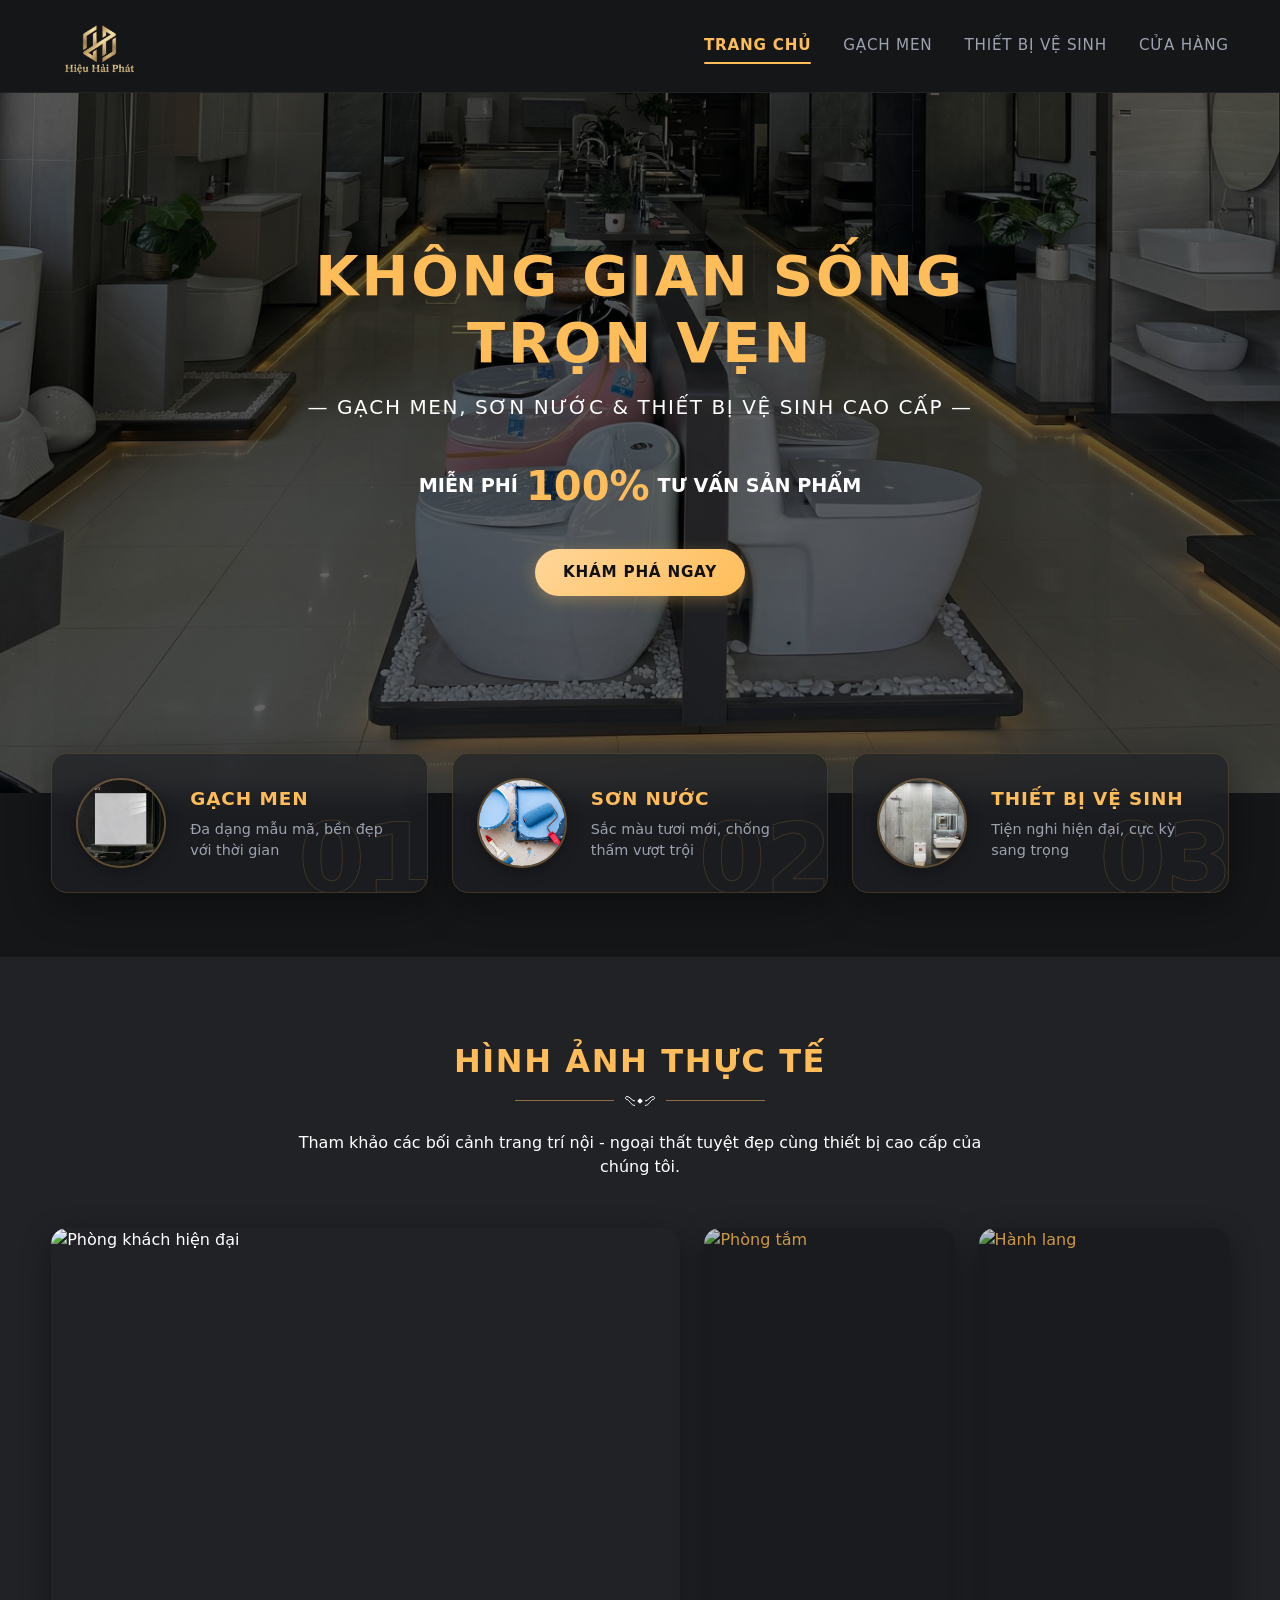
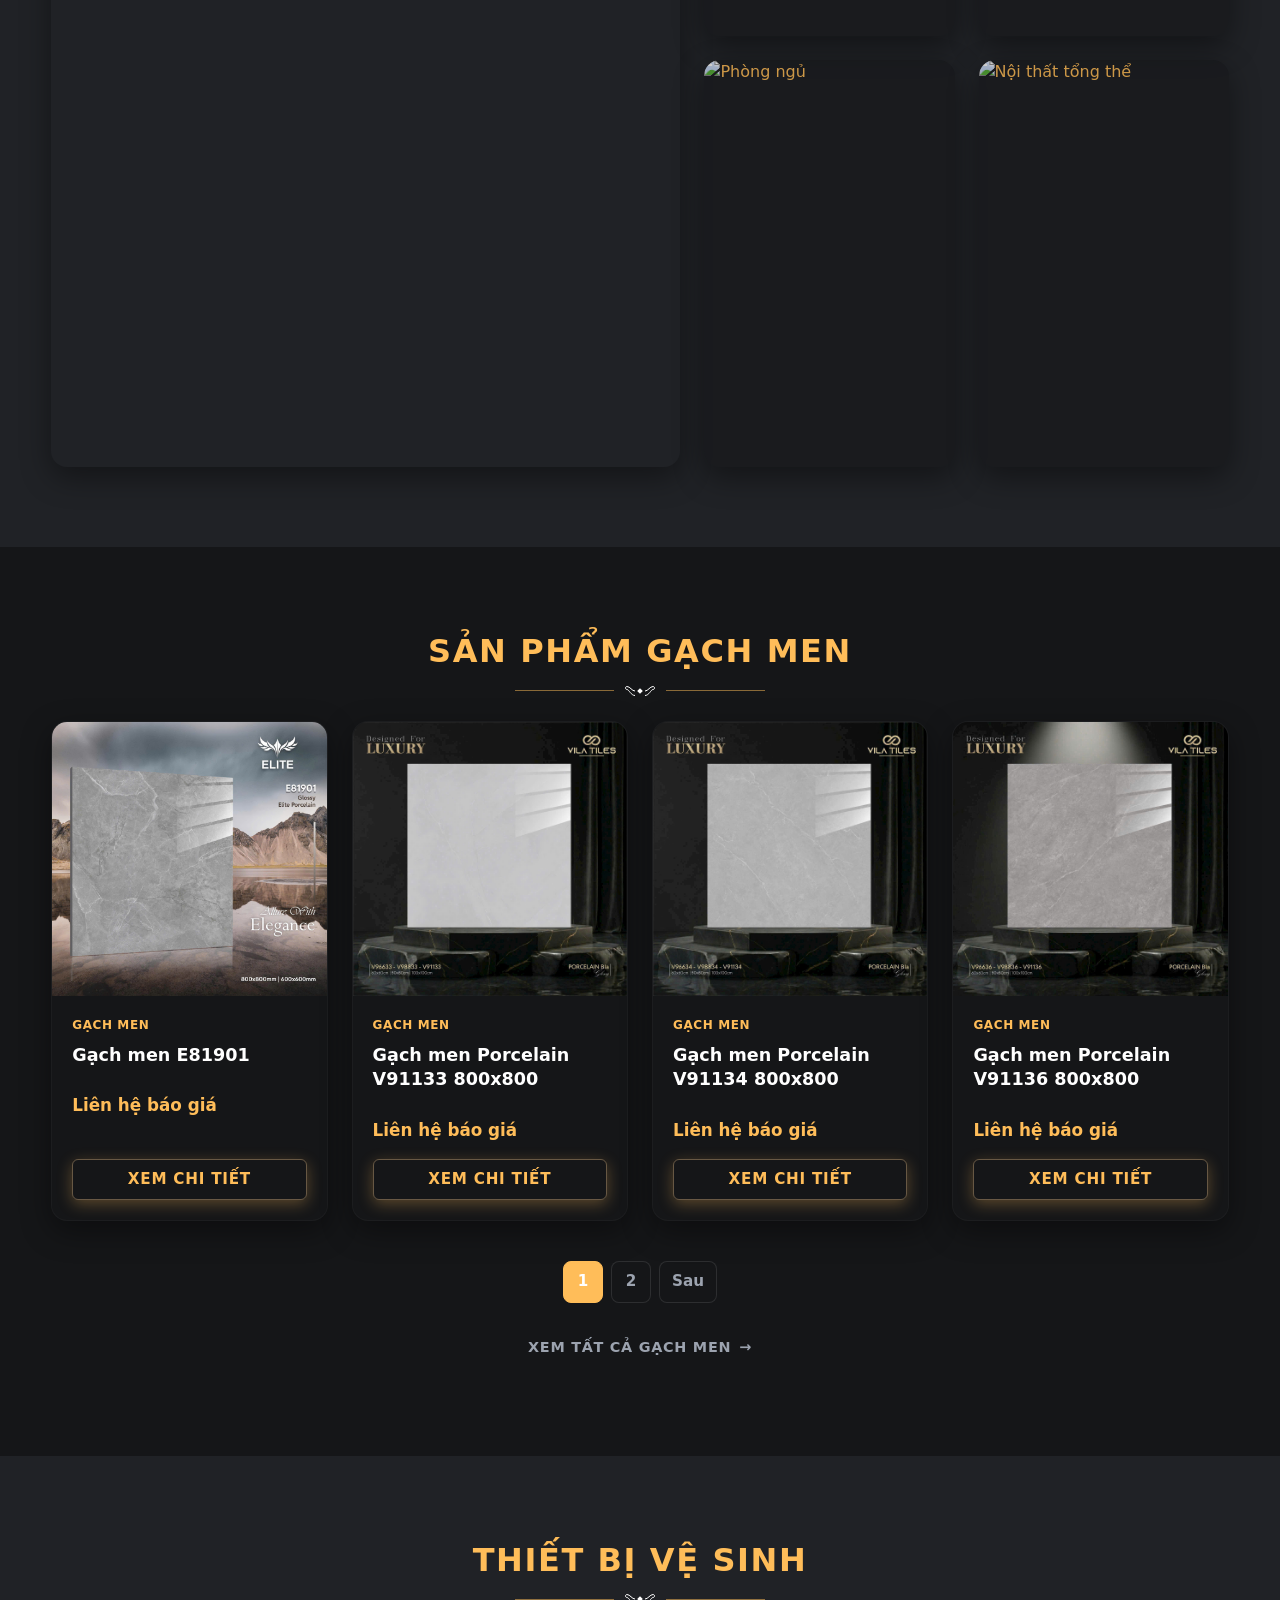
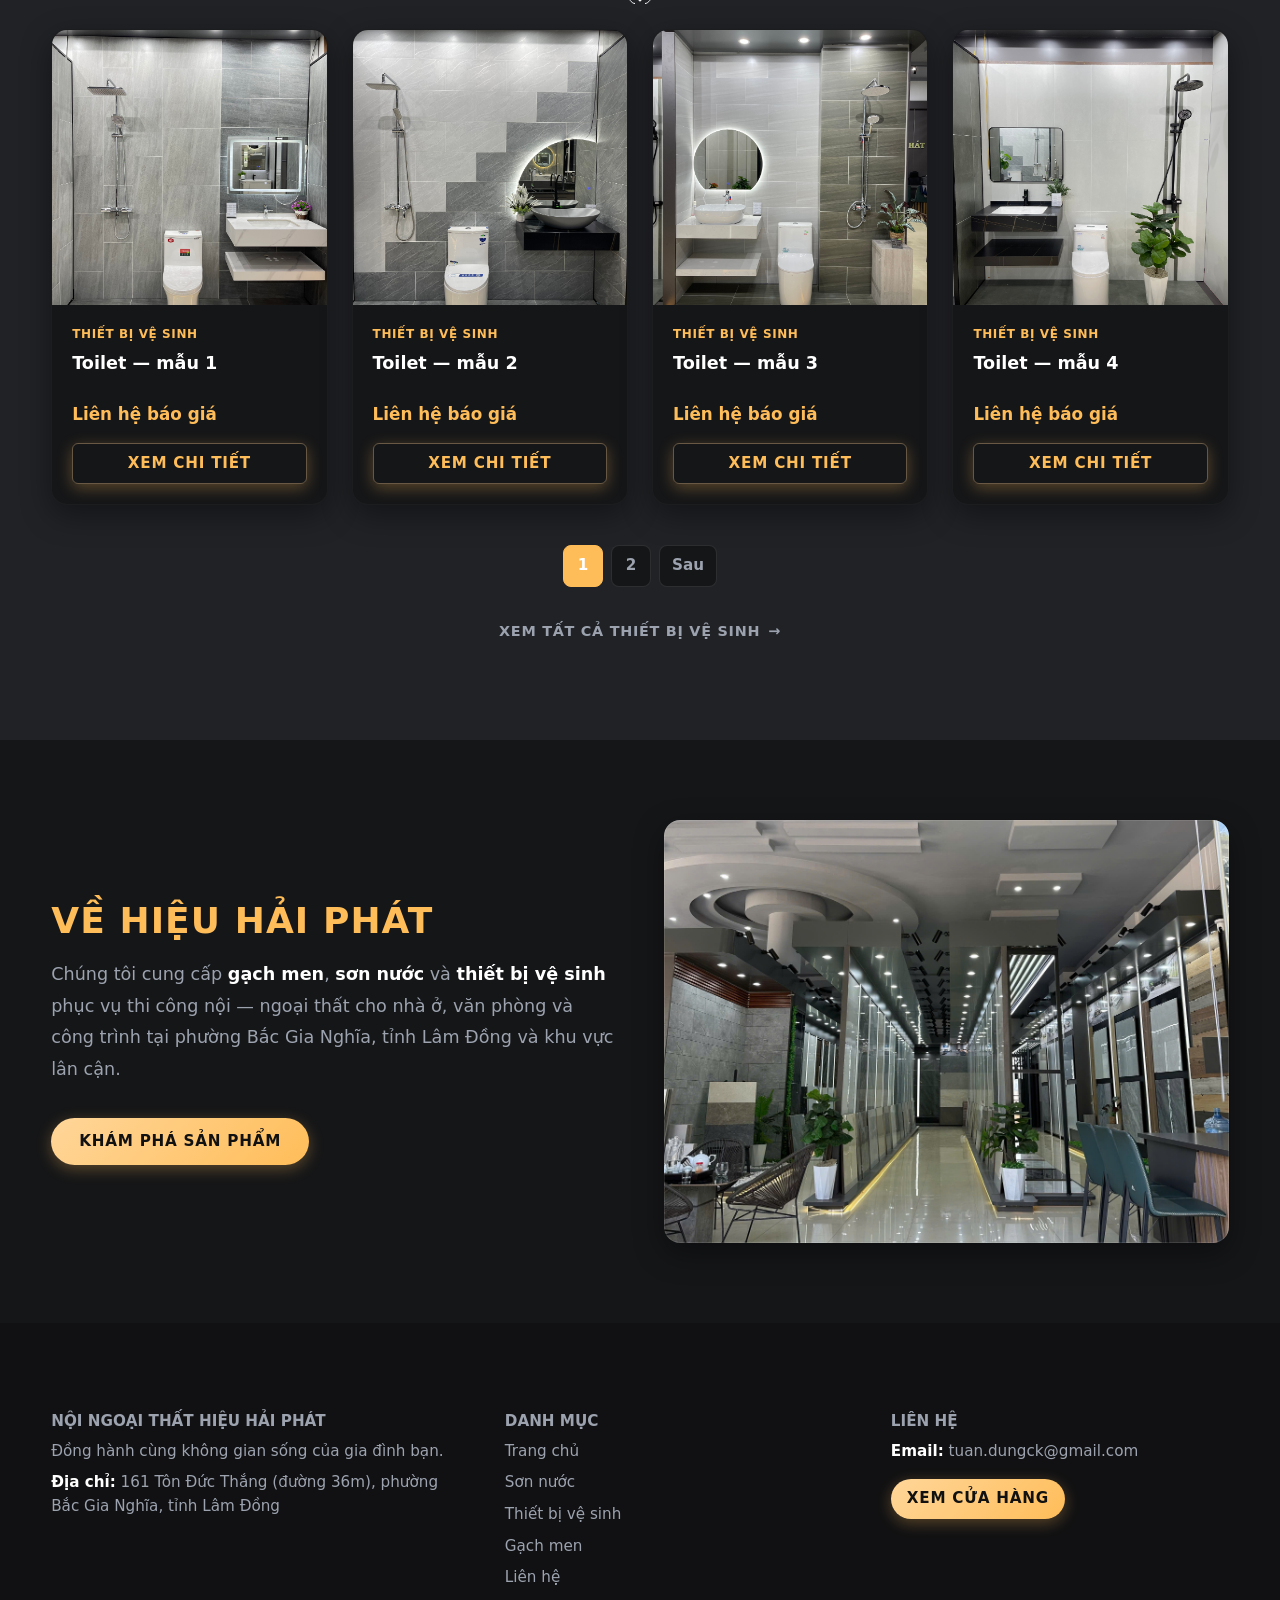
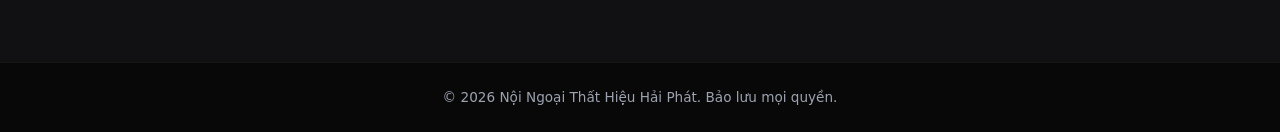
==== commit 978a5a6a: "refactor: update logo asset and remove redundant brand text from navigation headers" ====
--- a/index.html
+++ b/index.html
@@ -29,9 +29,6 @@
       <a class="logo" href="index.html"
         style="display: flex; flex-direction: column; align-items: center; gap: 0.25rem;">
         <img src="assets/logo.png" alt="Nội Ngoại Thất Hiệu Hải Phát" class="brand-logo" />
-        <span
-          style="font-size: 0.7rem; color: var(--accent); letter-spacing: 0.05em; font-weight: 800; text-transform: uppercase;">Nội
-          Ngoại Thất Hiệu Hải Phát</span>
       </a>
       <button class="hamburger" aria-label="Menu" aria-expanded="false">
         <span></span>
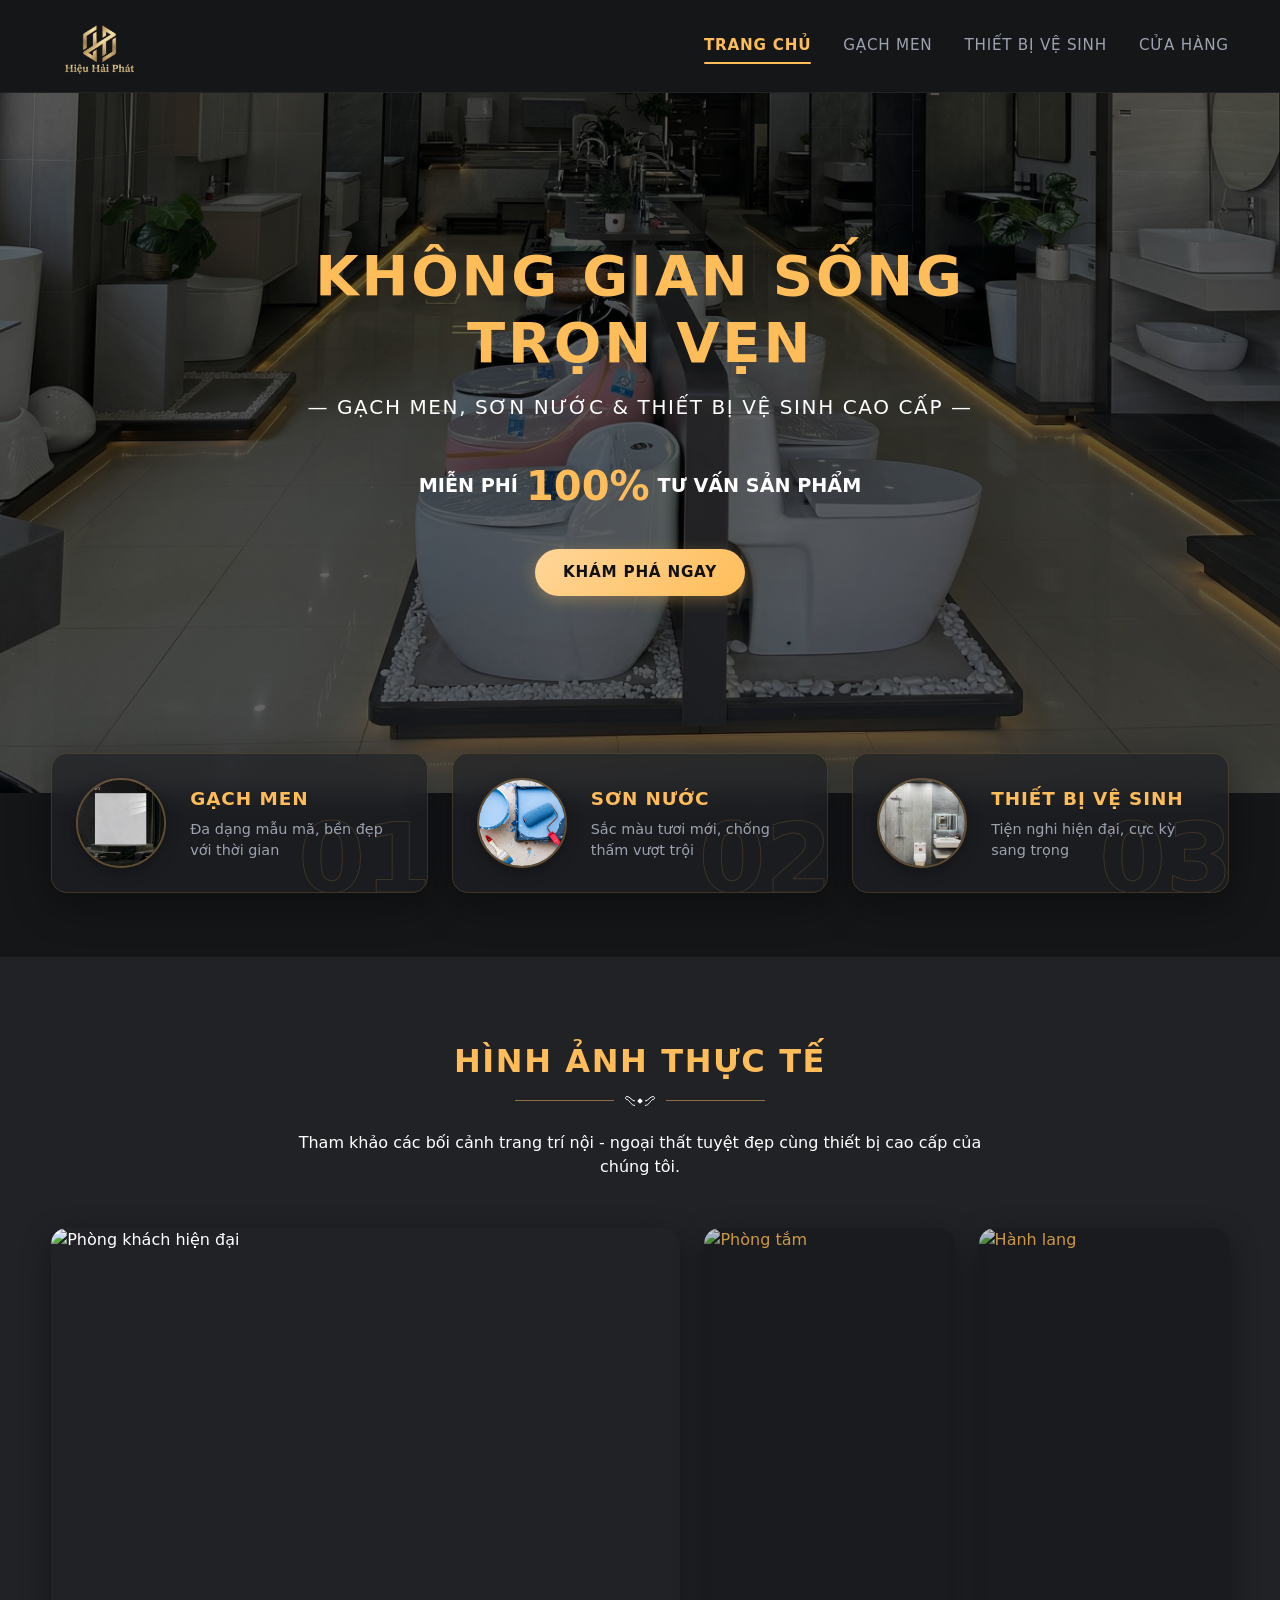
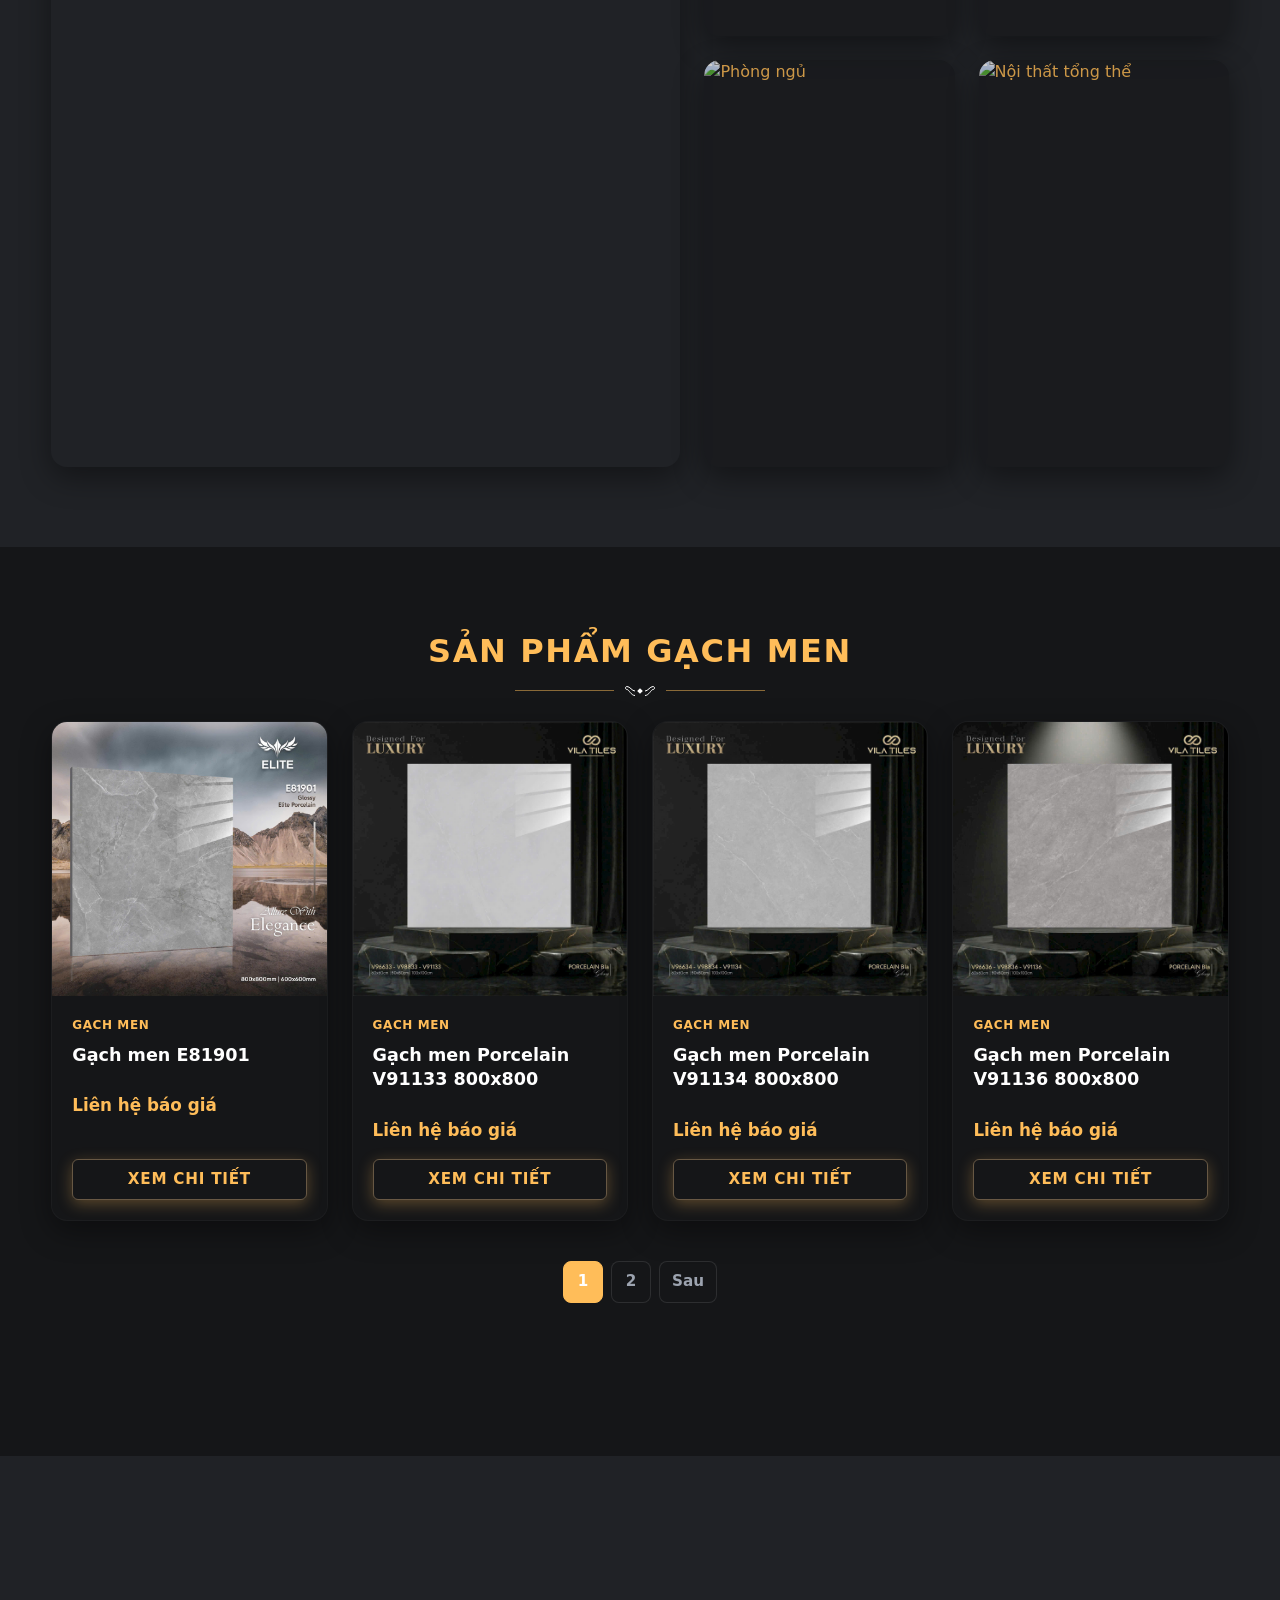
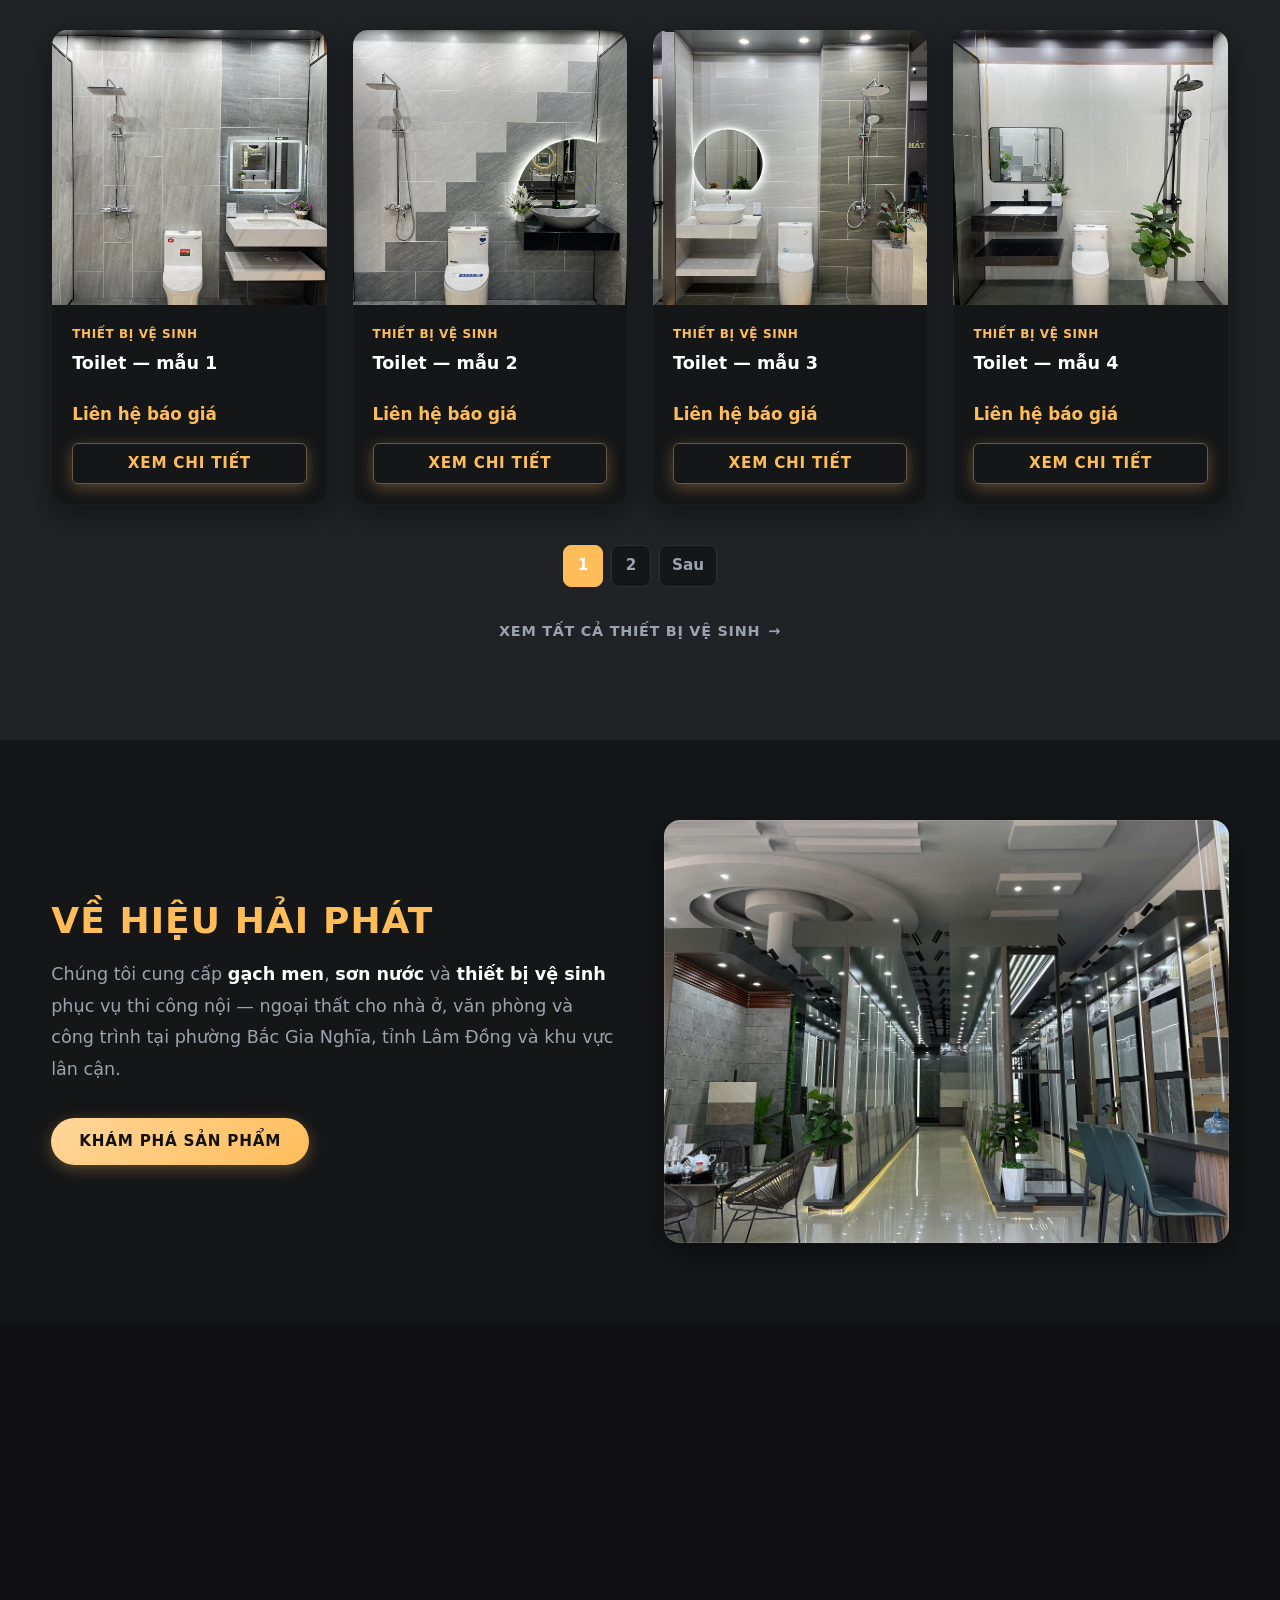
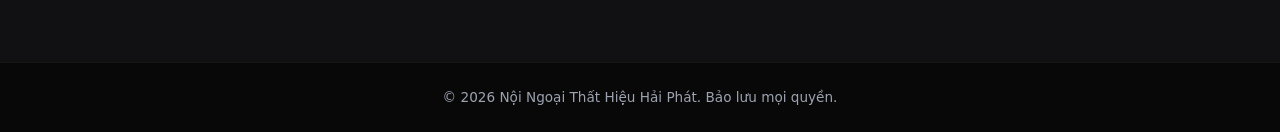
==== commit bce7f55c: "---" ====
--- a/index.html
+++ b/index.html
@@ -14,7 +14,7 @@
     content="Nội Ngoại Thất Hiệu Hải Phát chuyên cung cấp Gạch men, Sơn nước và Thiết bị vệ sinh cao cấp cho không gian sống trọn vẹn tại Đắk Nông." />
   <meta property="og:image" content="assets/logo.png" />
 
-  <link rel="icon" type="image/png" href="assets/favicon.png" />
+  <link rel="icon" type="image/png" href="assets/logo.png" />
   <link rel="preconnect" href="https://fonts.googleapis.com" />
   <link rel="preconnect" href="https://fonts.gstatic.com" crossorigin />
   <link
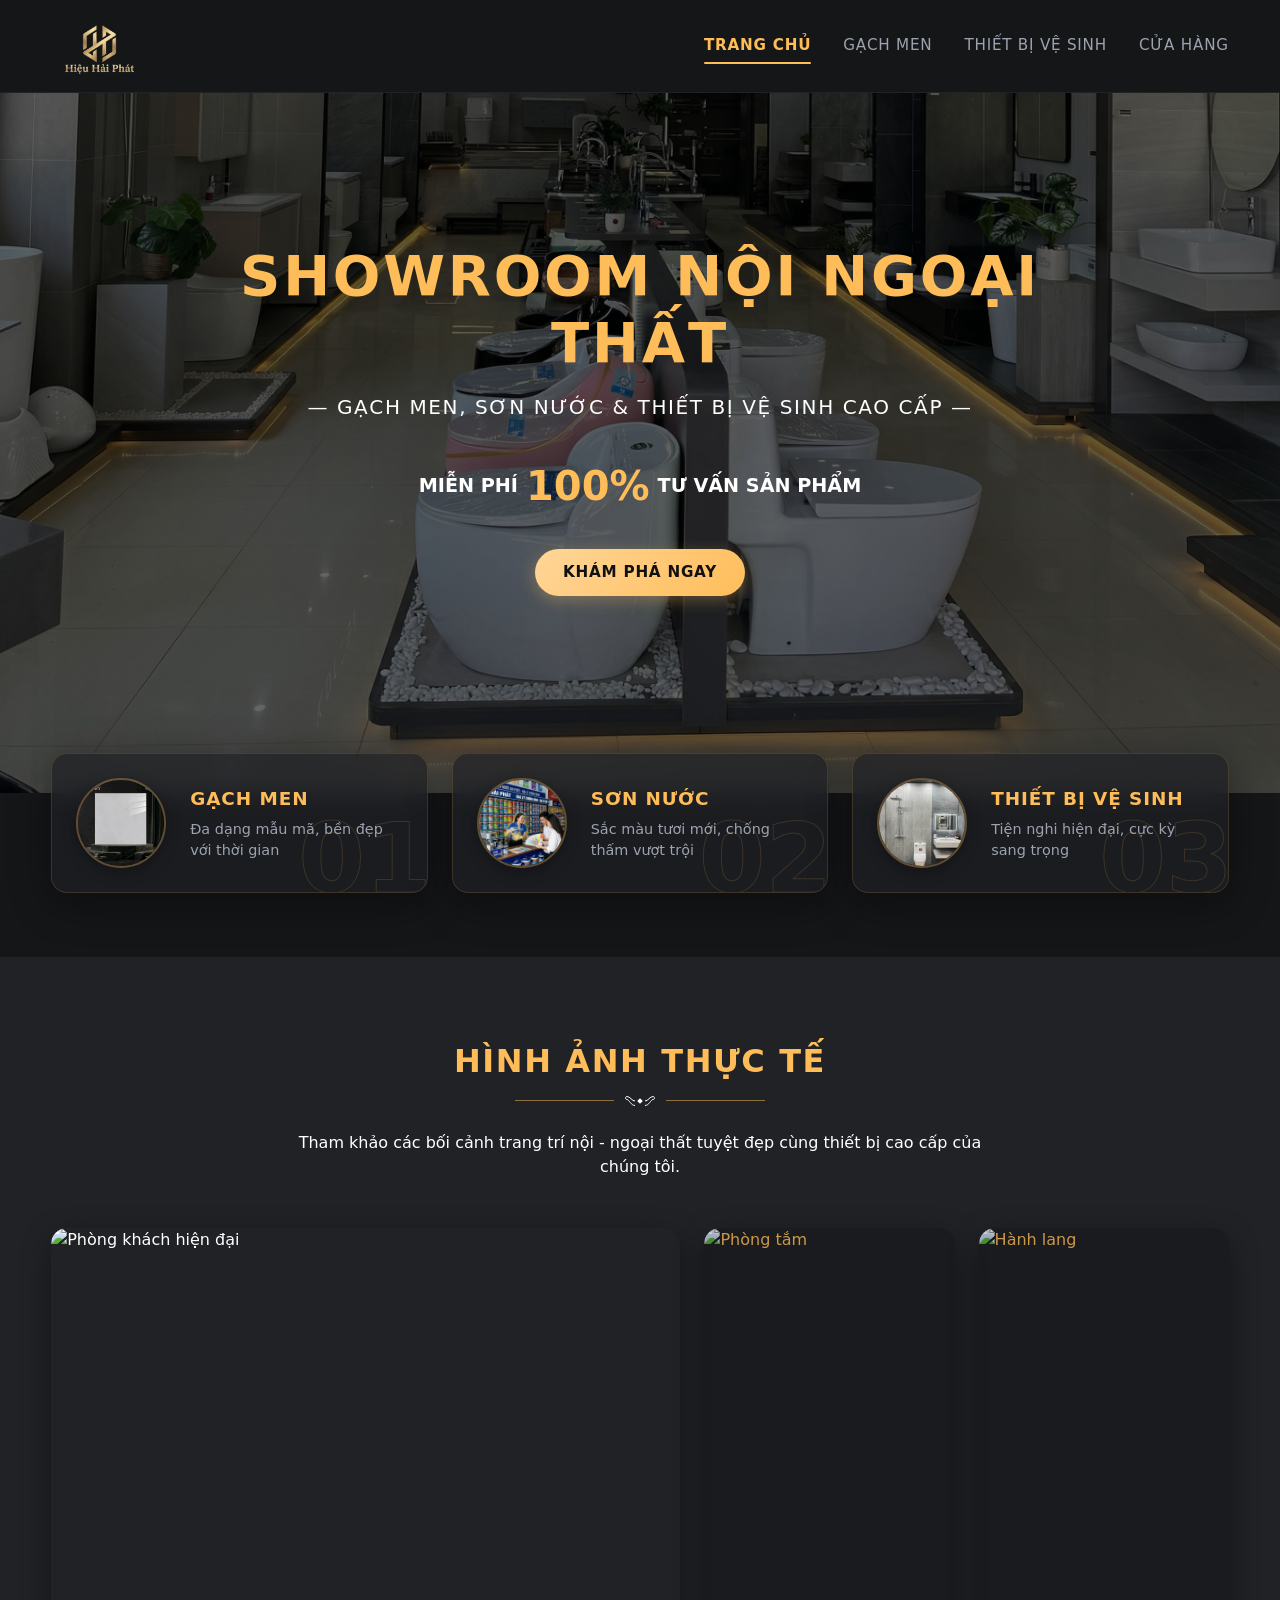
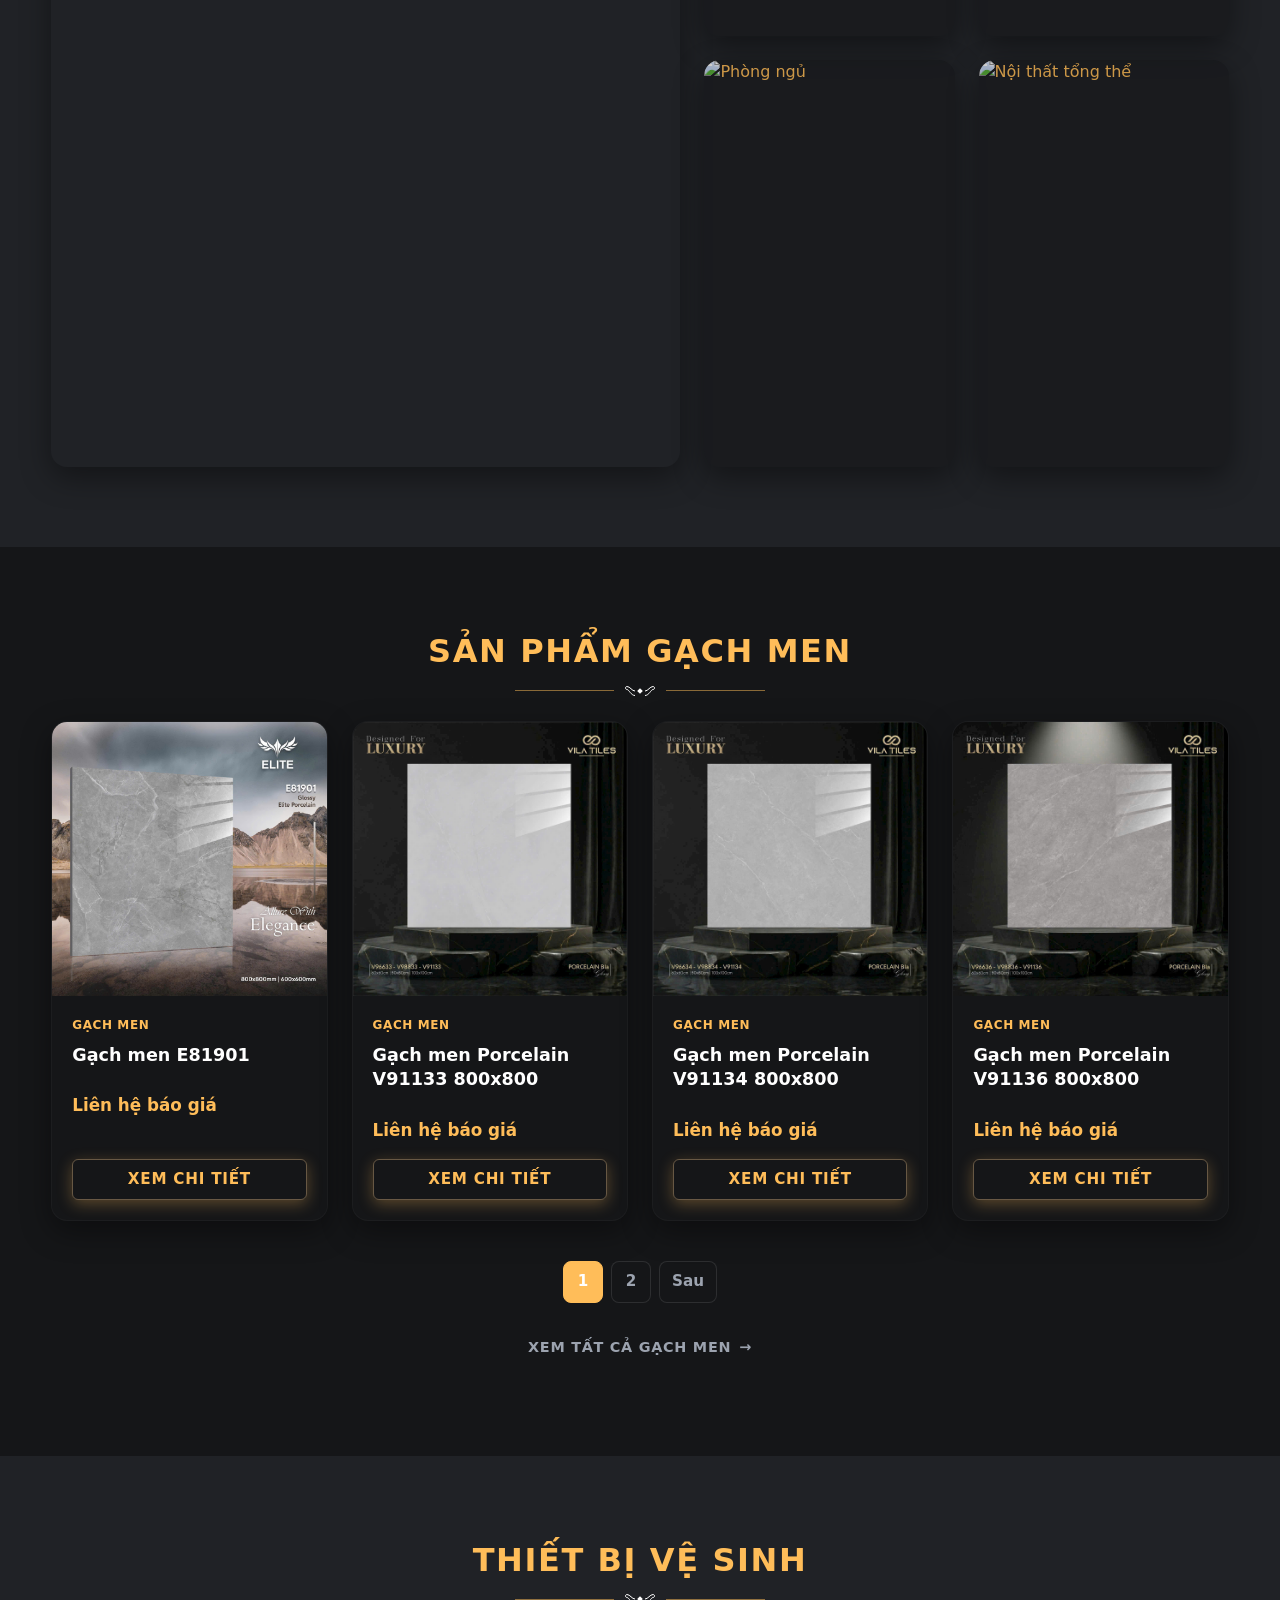
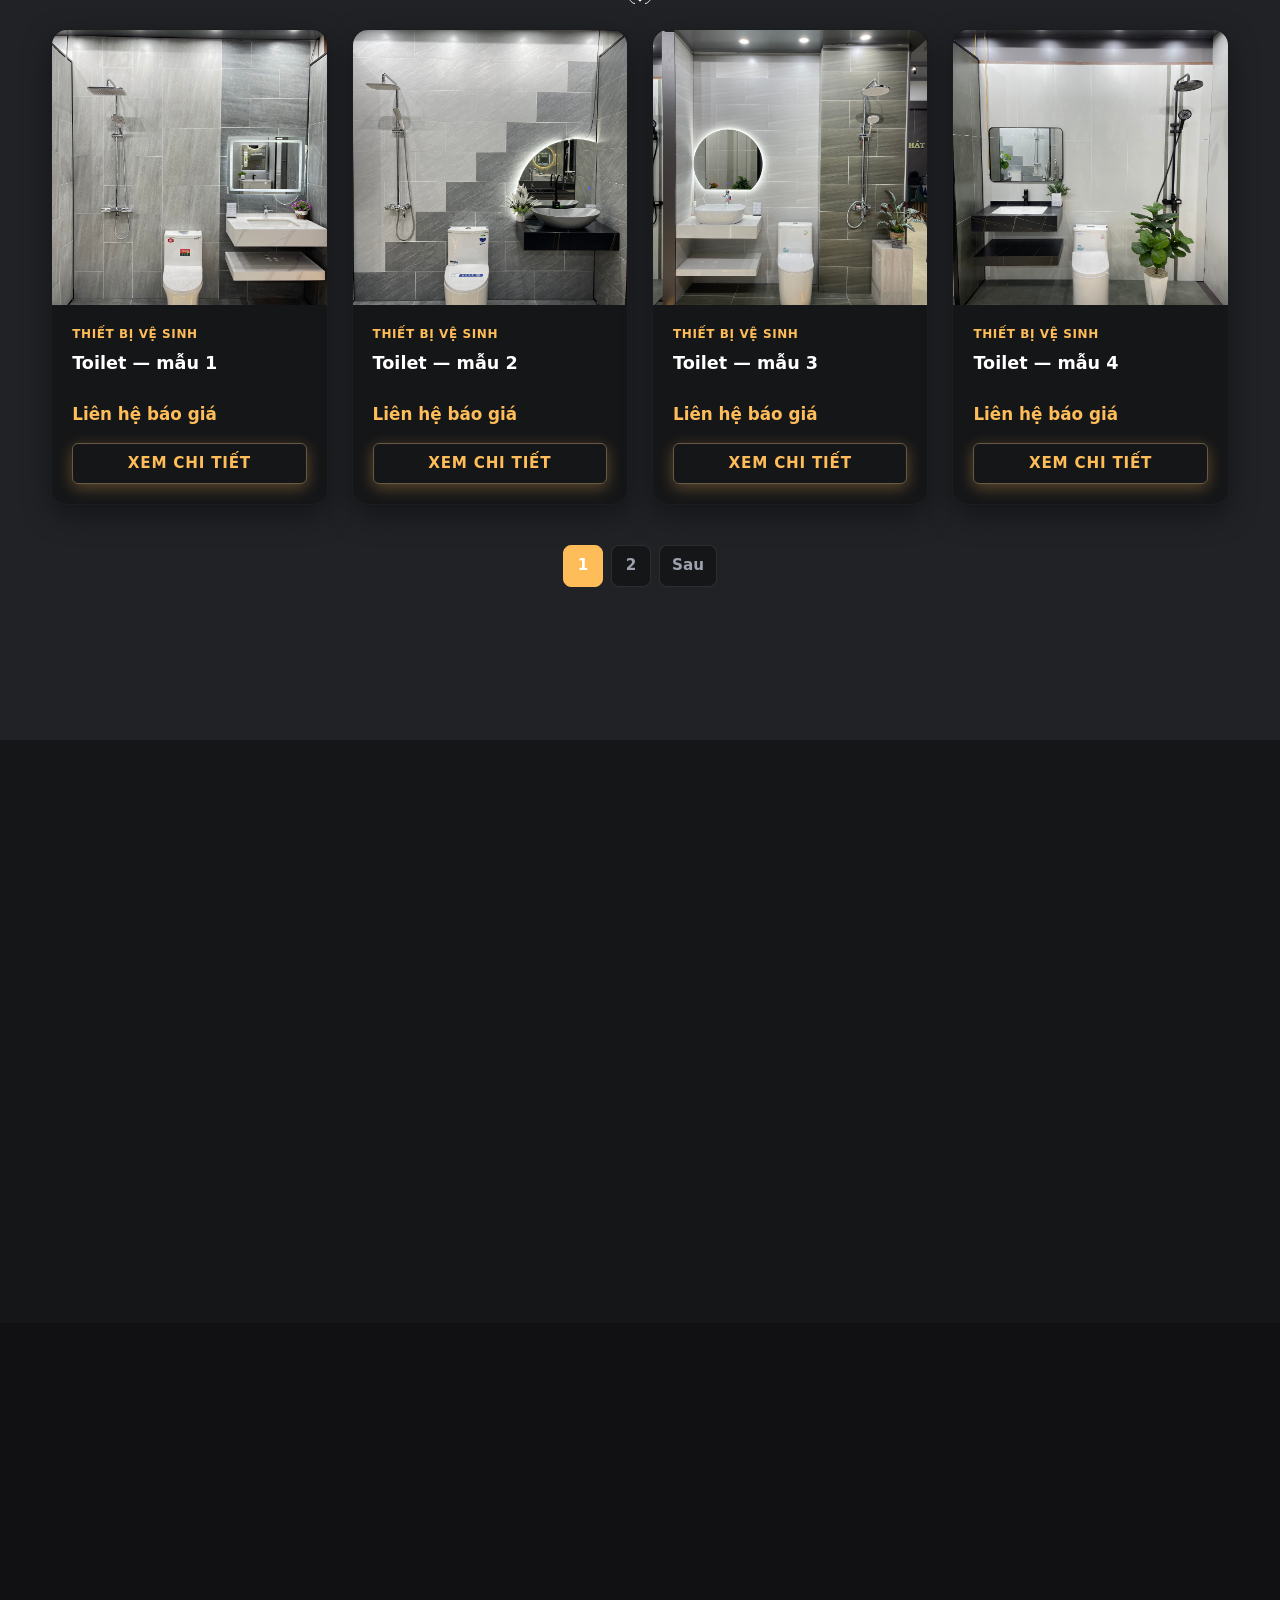
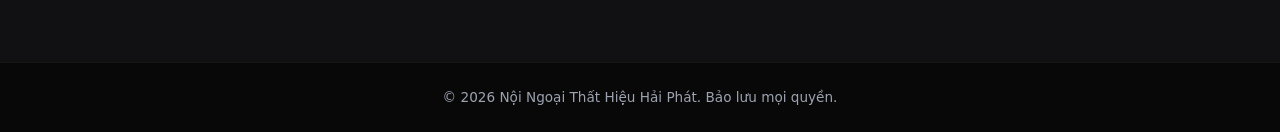
==== commit 6435ced6: "Update hero title and image source in index.html to reflect new showroom branding" ====
--- a/index.html
+++ b/index.html
@@ -53,7 +53,7 @@
     <div class="hero-inner animate-slide-up" data-animate>
       <div class="logo-overlay">
       </div>
-      <h1>KHÔNG GIAN SỐNG TRỌN VẸN</h1>
+      <h1>SHOWROOM NỘI NGOẠI THẤT</h1>
       <p class="sub">
         — Gạch men, Sơn nước &amp; Thiết bị vệ sinh cao cấp —
       </p>
@@ -79,7 +79,7 @@
         <a href="list_products.html?cat=gach" style="position:absolute; inset:0; z-index:2" aria-label="Gạch men"></a>
       </div>
       <div class="overlap-card animate-slide-up" data-animate style="transition-delay: 250ms">
-        <img src="assets/list_prods/sonnuoc.png" alt="Sơn nước" width="80" height="80" />
+        <img src="assets/list_prods/sonnuocboicanh.jpg" alt="Sơn nước" width="80" height="80" />
         <div class="overlap-card-info">
           <h3>Sơn nước</h3>
           <p>Sắc màu tươi mới, chống thấm vượt trội</p>
--- a/css/styles.css
+++ b/css/styles.css
@@ -634,11 +634,135 @@
   transform: translateX(3px);
 }
 
+/* Shop Tools */
+.shop-header {
+  display: flex;
+  justify-content: space-between;
+  align-items: center;
+  margin-bottom: 1.5rem;
+  padding-bottom: 1rem;
+  border-bottom: 1px solid rgba(255, 255, 255, 0.05);
+}
+
+.breadcrumb {
+  font-size: 0.9rem;
+  color: var(--text-muted);
+}
+
+.breadcrumb a {
+  color: var(--text-muted);
+  text-decoration: none;
+}
+
+.breadcrumb a:hover {
+  color: var(--accent);
+}
+
+.breadcrumb .divider {
+  margin: 0 0.5rem;
+  opacity: 0.5;
+}
+
+.breadcrumb .current {
+  color: var(--accent);
+  font-weight: 500;
+}
+
+.view-switcher {
+  display: flex;
+  gap: 0.5rem;
+}
+
+.btn-view {
+  background: var(--bg-card);
+  border: 1px solid rgba(255, 255, 255, 0.1);
+  color: var(--text-muted);
+  width: 36px;
+  height: 36px;
+  border-radius: 6px;
+  display: flex;
+  align-items: center;
+  justify-content: center;
+  cursor: pointer;
+  transition: all 0.2s;
+  padding: 0;
+}
+
+.btn-view:hover {
+  background: rgba(255, 255, 255, 0.05);
+  color: var(--white);
+}
+
+.btn-view.is-active {
+  background: var(--accent);
+  color: #111;
+  border-color: var(--accent);
+}
+
 /* Product Grid Adjustments for Dark Theme */
 .product-grid {
   display: grid;
   grid-template-columns: repeat(auto-fill, minmax(250px, 1fr));
   gap: 1.5rem;
+}
+
+/* Product List View */
+.product-grid.is-list-view {
+  display: flex;
+  flex-direction: column;
+  gap: 1.5rem;
+}
+
+.product-grid.is-list-view .product-card {
+  flex-direction: row;
+  align-items: stretch;
+  background: var(--bg-card);
+}
+
+@media (max-width: 768px) {
+  .product-grid.is-list-view .product-card {
+    flex-direction: column;
+  }
+}
+
+.product-grid.is-list-view .product-card .img-wrap {
+  width: 320px;
+  height: auto;
+  flex-shrink: 0;
+  border-right: 1px solid rgba(255, 255, 255, 0.05);
+}
+
+@media (max-width: 768px) {
+  .product-grid.is-list-view .product-card .img-wrap {
+    width: 100%;
+    border-right: none;
+    border-bottom: 1px solid rgba(255, 255, 255, 0.05);
+  }
+}
+
+.product-grid.is-list-view .product-card .info {
+  display: flex;
+  flex-direction: column;
+  padding: 2rem 2.5rem;
+  width: 100%;
+  justify-content: center;
+}
+
+.product-grid.is-list-view .product-card h3 {
+  font-size: 1.25rem;
+  margin-bottom: 1rem;
+}
+
+.product-grid.is-list-view .product-card .price {
+  font-size: 1.2rem;
+  margin-bottom: 1.5rem;
+}
+
+.product-grid.is-list-view .product-card .info > a.btn {
+  margin-top: 2rem;
+  width: 100%;
+  padding: 0.8rem 1rem;
+  text-align: center;
 }
 
 .product-card {
@@ -888,13 +1012,9 @@
 }
 
 .filter-box {
-  background: var(--bg-card);
-  border-radius: var(--radius-lg);
-  padding: 1.5rem;
-  box-shadow: var(--shadow);
   position: sticky;
   top: 6rem;
-  border: 1px solid rgba(255, 255, 255, 0.03);
+  padding-right: 1rem;
 }
 
 @media (max-width: 768px) {
@@ -907,47 +1027,52 @@
   .filter-box a {
     display: inline-block;
     margin: 0.25rem 0.25rem 0 0;
-    padding: 0.5rem 1rem;
+    padding: 0.5rem 1rem !important;
     background: rgba(255, 255, 255, 0.05);
     border-radius: 999px;
     font-size: 0.85rem;
+    border-left: none !important;
   }
 
   .filter-box a.is-active {
     background: var(--accent);
-    color: var(--white);
+    color: #111;
   }
 }
 
 .filter-box h2 {
-  margin: 0 0 1rem;
-  font-size: 0.95rem;
-  color: var(--white);
-  text-transform: uppercase;
-  letter-spacing: 0.06em;
+  margin: 0 0 1.5rem;
+  font-size: 1.1rem;
+  color: var(--white);
+  font-weight: 700;
 }
 
 .filter-box a {
   display: block;
-  padding: 0.65rem 0.75rem;
-  border-radius: 6px;
+  padding: 0.5rem 0 0.5rem 1rem;
   color: var(--text-muted);
   text-decoration: none;
-  font-size: 0.95rem;
-  margin-bottom: 0.25rem;
-}
-
-.filter-box a:hover,
+  font-size: 1rem;
+  margin-bottom: 0.5rem;
+  border-left: 3px solid transparent;
+  transition: all 0.3s;
+}
+
+.filter-box a:hover {
+  color: var(--white);
+}
+
 .filter-box a.is-active {
-  background: rgba(255, 255, 255, 0.05);
-  color: var(--accent);
-  text-decoration: none;
+  color: var(--accent);
+  background: transparent;
+  border-left: 3px solid var(--accent);
+  font-weight: 600;
 }
 
 /* Page inner hero */
 .page-hero {
-  background: var(--bg-card);
-  padding: 4rem 0;
+  background: linear-gradient(rgba(32, 34, 38, 0.85), rgba(32, 34, 38, 0.95)), url('../assets/banner.jpg') center/cover;
+  padding: 5.5rem 0;
   text-align: center;
   border-bottom: 1px solid rgba(255, 255, 255, 0.05);
 }
@@ -1094,8 +1219,20 @@
 
 .related-grid {
   display: grid;
-  grid-template-columns: repeat(auto-fill, minmax(200px, 1fr));
+  grid-template-columns: repeat(4, 1fr);
   gap: 1.5rem;
+}
+
+@media (max-width: 900px) {
+  .related-grid {
+    grid-template-columns: repeat(2, 1fr);
+  }
+}
+
+@media (max-width: 600px) {
+  .related-grid {
+    grid-template-columns: 1fr;
+  }
 }
 
 .related-card a {
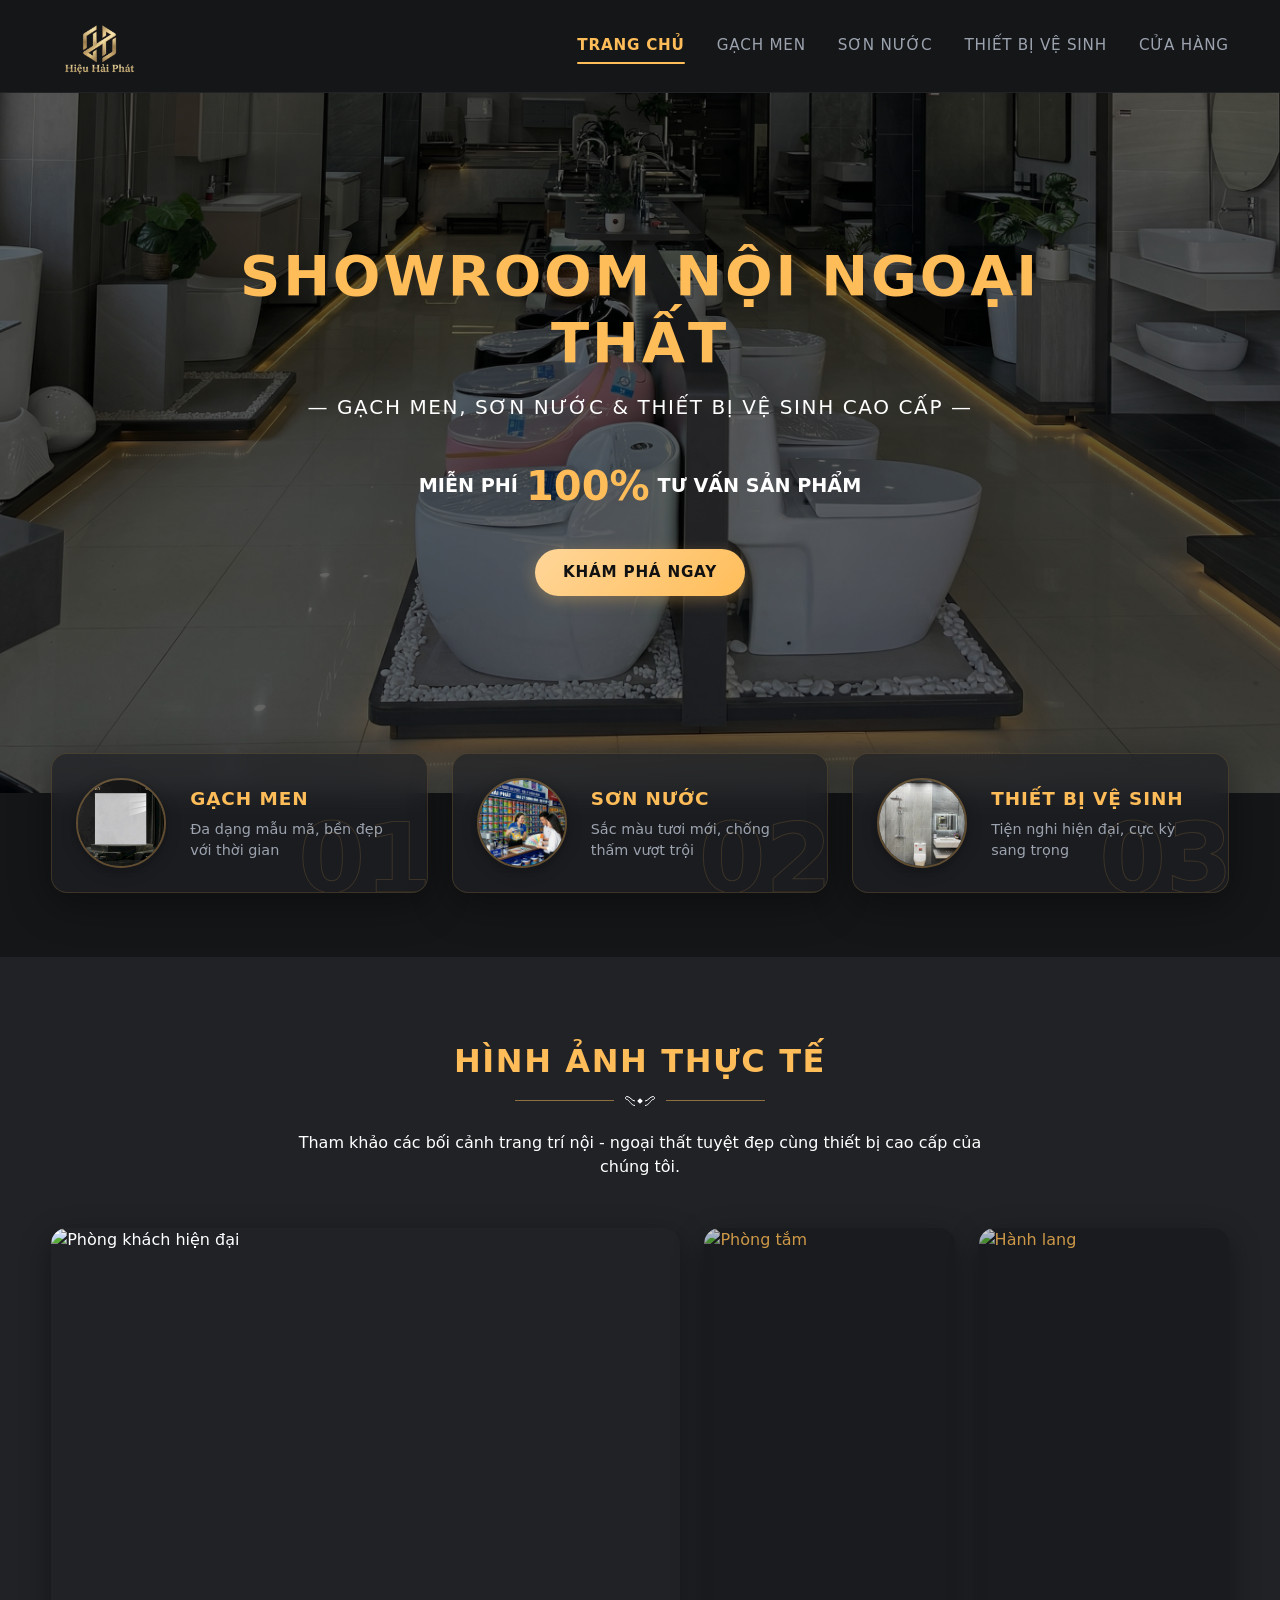
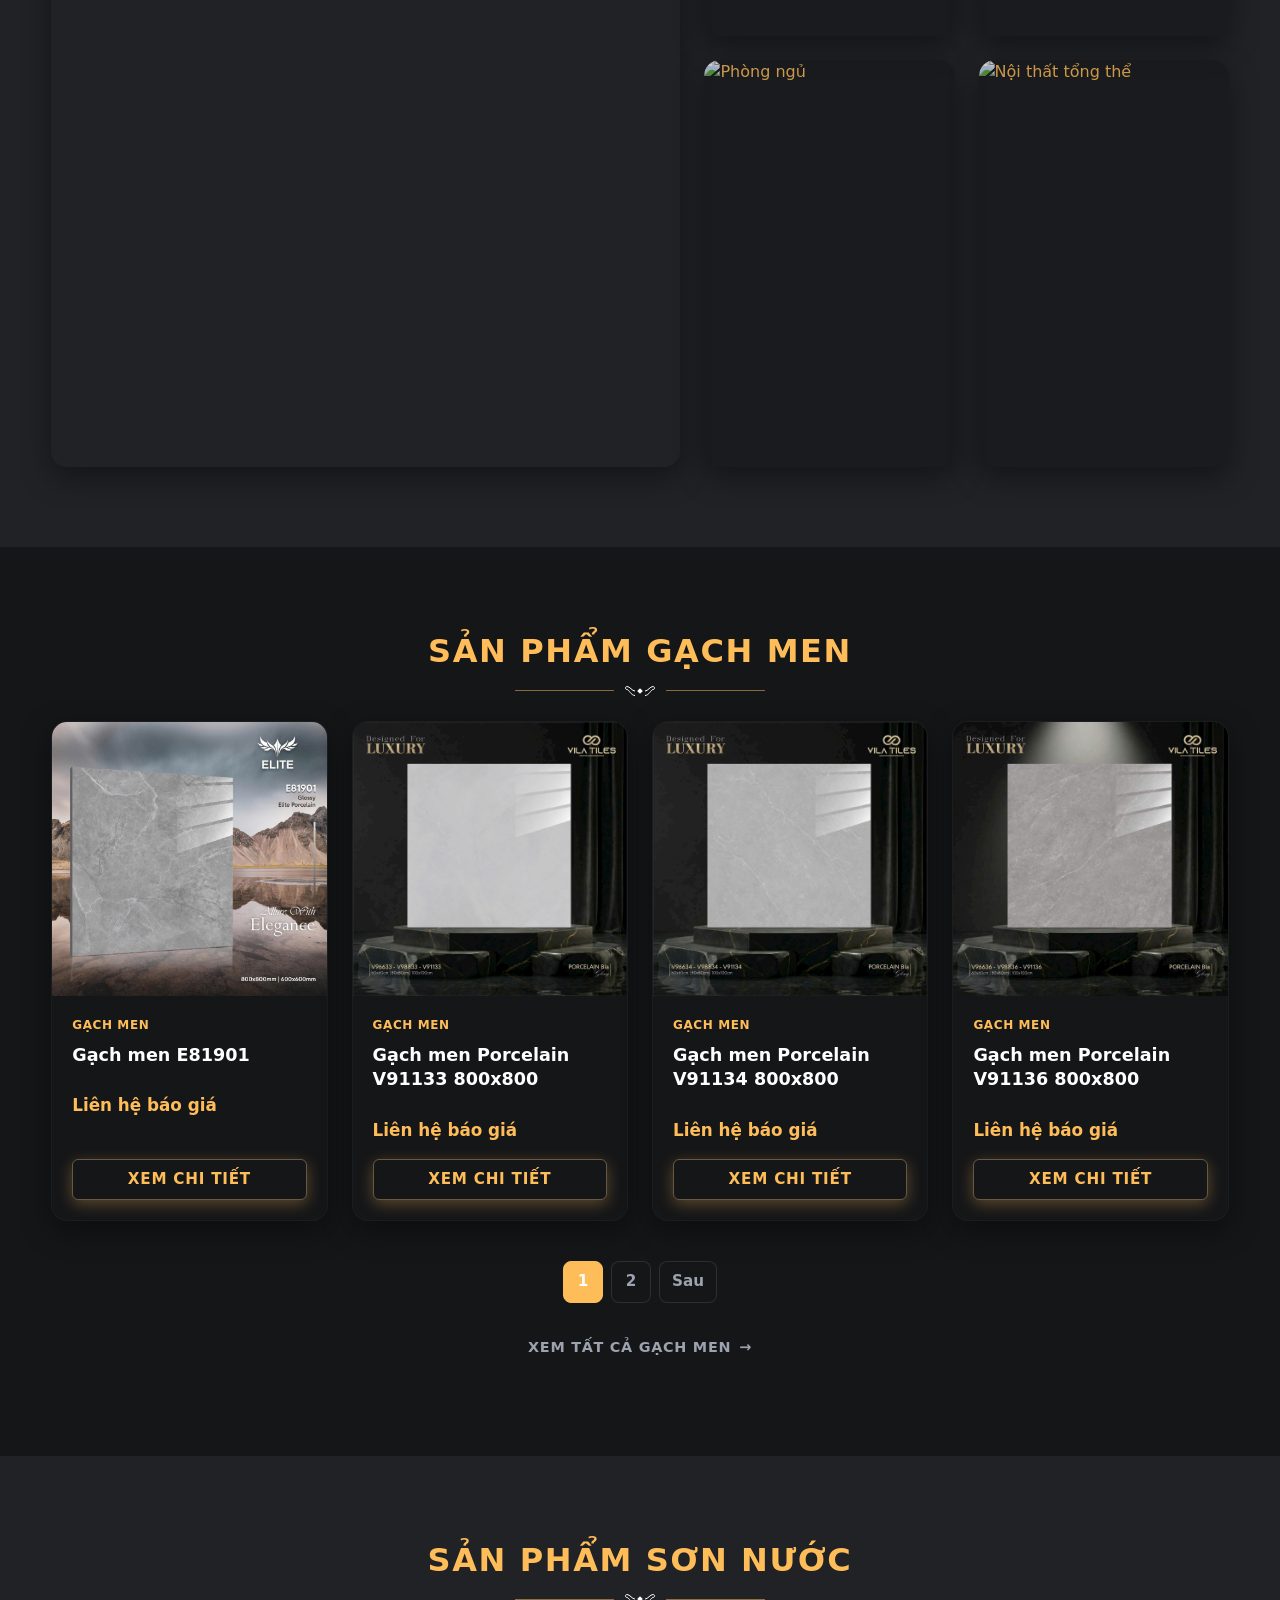
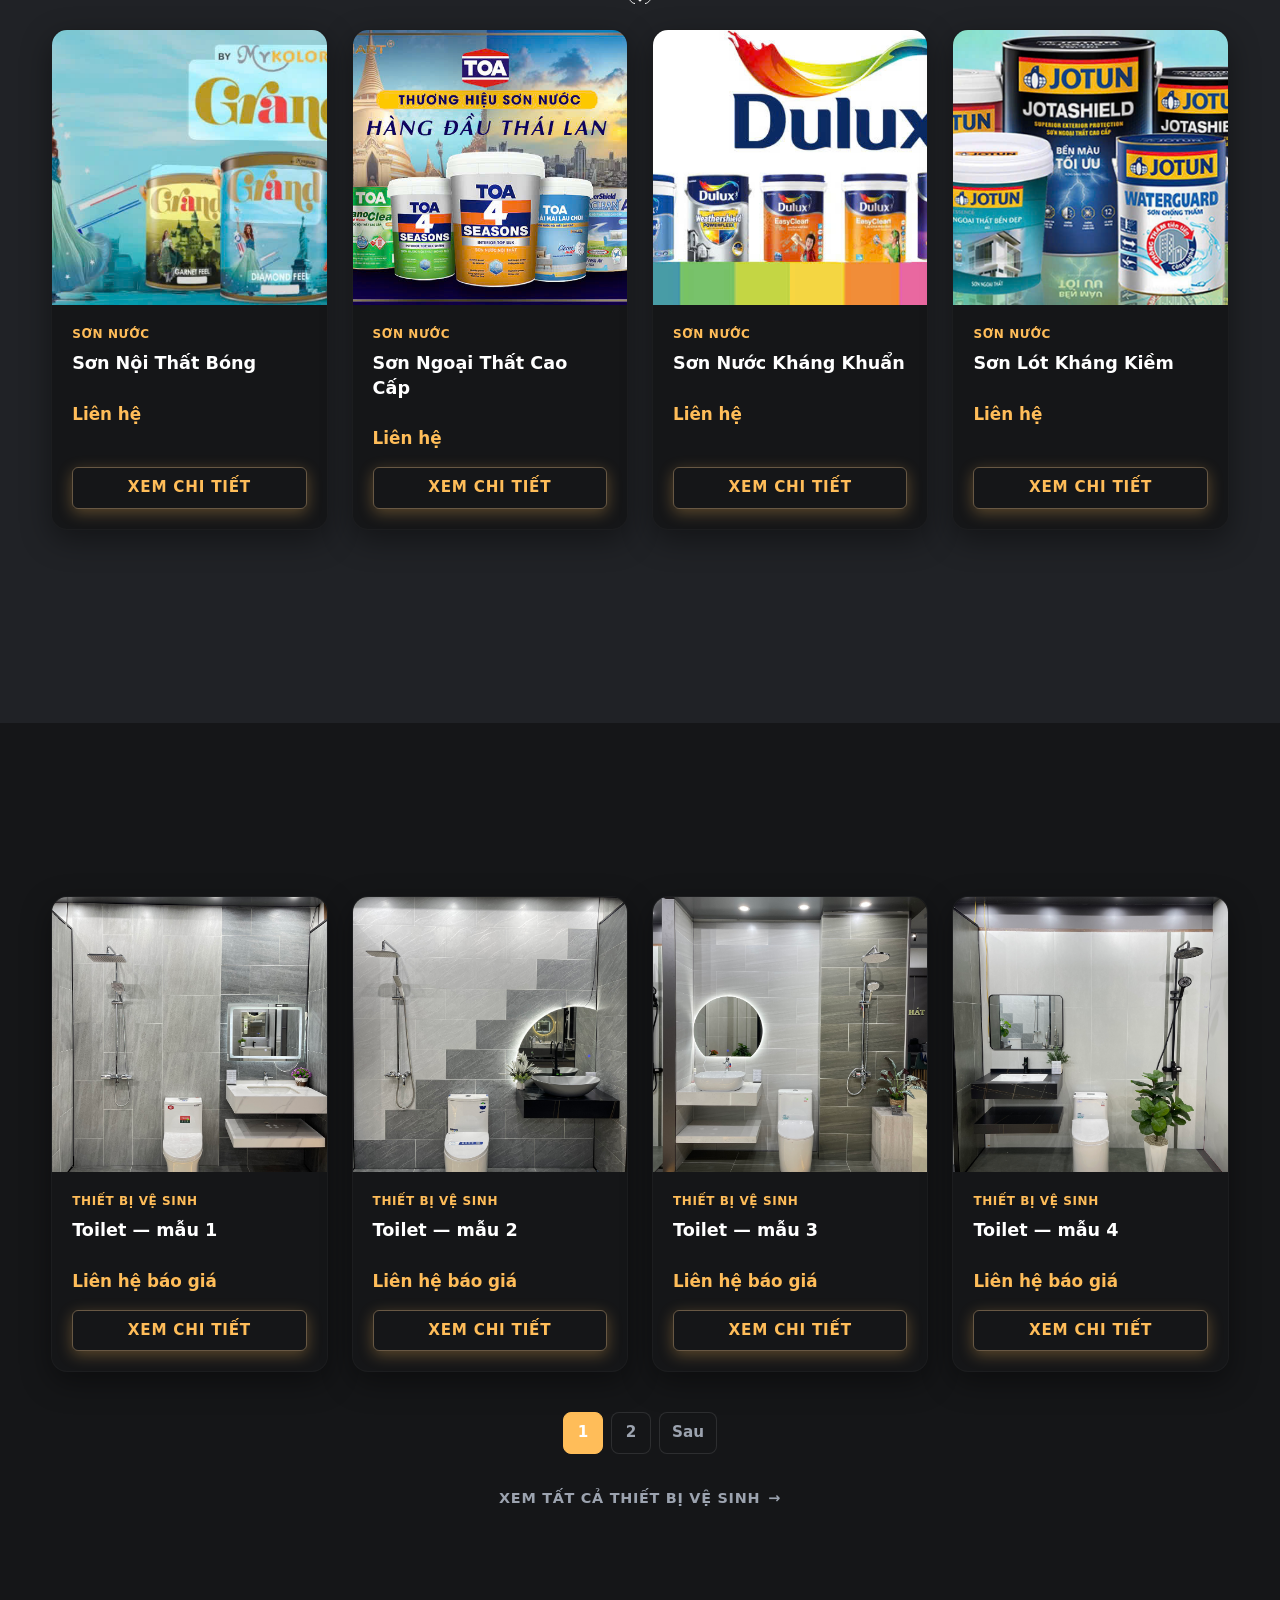
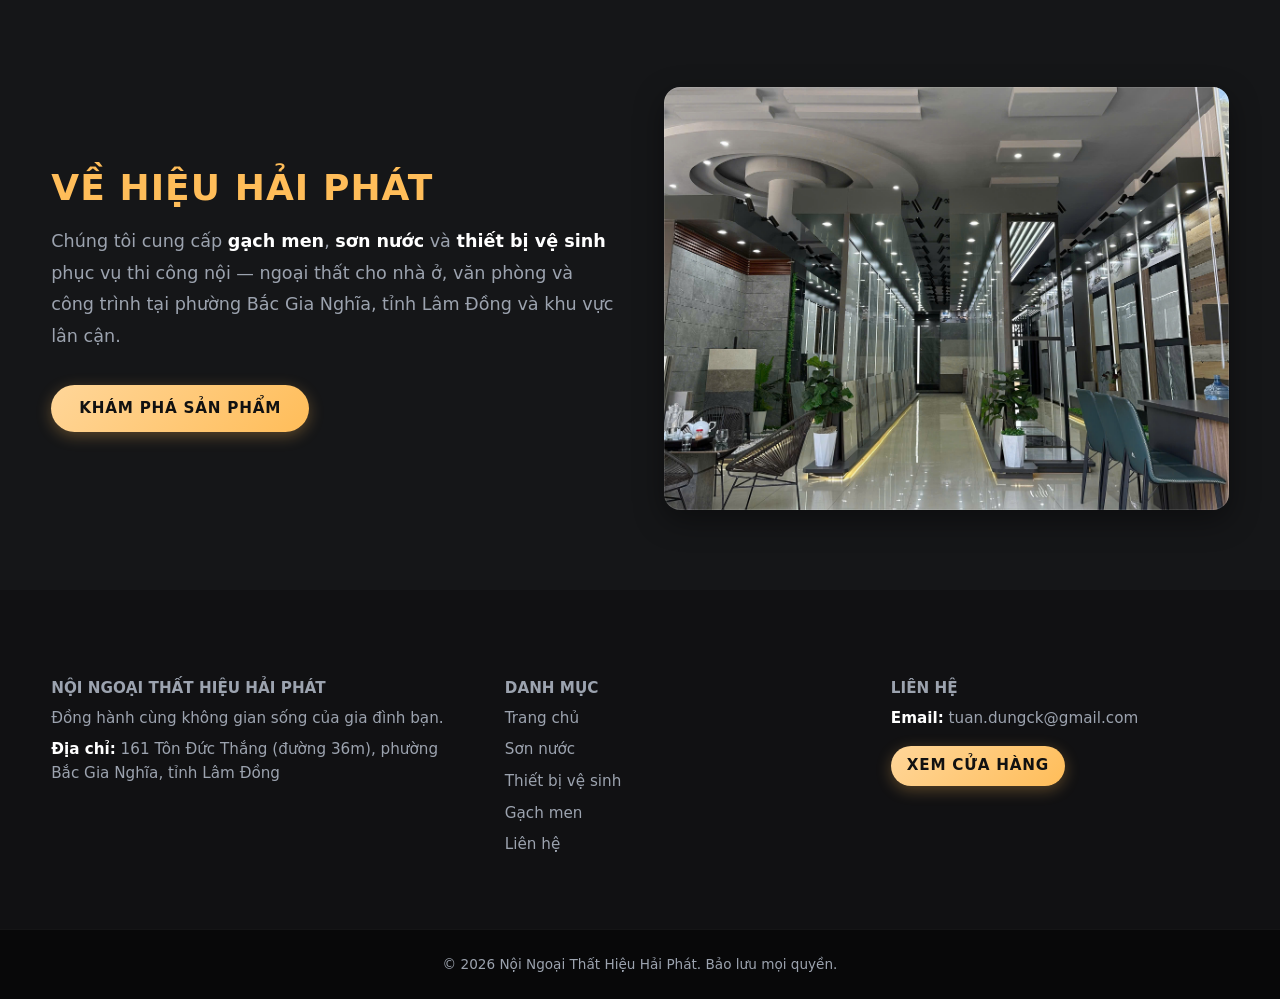
==== commit b16431b7: "feat: add sơn nước category to homepage and update product catalog data" ====
--- a/index.html
+++ b/index.html
@@ -38,6 +38,7 @@
       <nav class="nav-main" aria-label="Menu chính">
         <a href="index.html" class="is-active">Trang chủ</a>
         <a href="list_products.html?cat=gach">Gạch men</a>
+        <a href="list_products.html?cat=son">Sơn nước</a>
         <a href="list_products.html?cat=vesinh">Thiết bị vệ sinh</a>
         <a href="list_products.html">Cửa hàng</a>
       </nav>
@@ -169,8 +170,32 @@
       </p>
     </div>
   </section>
-
-  <section class="alt" id="san-pham-thiet-bi-vesinh" aria-labelledby="home-vesinh-heading">
+  <section class="alt" id="san-pham-son-nuoc" aria-labelledby="home-son-heading">
+    <div class="container">
+      <div class="animate-slide-up" data-animate>
+        <h2 id="home-son-heading" class="section-title">SẢN PHẨM SƠN NƯỚC</h2>
+        <div class="section-separator">
+          <svg viewBox="0 0 32 12" fill="none" xmlns="http://www.w3.org/2000/svg">
+            <path d="M11 6C8 6 6 1.5 3 1.5C1 1.5 1 4.5 3 4.5C5 4.5 7 10.5 11 10.5" stroke="currentColor"
+              stroke-width="1" />
+            <path d="M21 6C24 6 26 1.5 29 1.5C31 1.5 31 4.5 29 4.5C27 4.5 25 10.5 21 10.5" stroke="currentColor"
+              stroke-width="1" />
+            <rect x="14" y="4" width="4" height="4" transform="rotate(45 16 6)" fill="currentColor" />
+          </svg>
+        </div>
+      </div>
+      <p id="home-son-status" class="section-lead" style="margin-top: 0">
+        Đang tải…
+      </p>
+      <div class="product-grid" id="home-son-grid"></div>
+      <nav class="pager pager--after-grid" id="home-son-pager" aria-label="Phân trang sơn nước"></nav>
+      <p class="home-more animate-slide-up" data-animate>
+        <a href="list_products.html?cat=son">Xem tất cả sơn nước</a>
+      </p>
+    </div>
+  </section>
+
+  <section id="san-pham-thiet-bi-vesinh" aria-labelledby="home-vesinh-heading">
     <div class="container">
       <div class="animate-slide-up" data-animate>
         <h2 id="home-vesinh-heading" class="section-title">THIẾT BỊ VỆ SINH</h2>
@@ -298,10 +323,14 @@
       var gridGach = document.getElementById("home-product-grid");
       var stGach = document.getElementById("home-product-status");
       var pagerGach = document.getElementById("home-gach-pager-bottom");
+      var gridSon = document.getElementById("home-son-grid");
+      var stSon = document.getElementById("home-son-status");
+      var pagerSon = document.getElementById("home-son-pager");
       var gridVe = document.getElementById("home-vesinh-grid");
       var stVe = document.getElementById("home-vesinh-status");
       var pagerVe = document.getElementById("home-vesinh-pager");
       var gachCatalog = [];
+      var sonCatalog = [];
       var vesinhCatalog = [];
 
       function pathBase() {
@@ -328,6 +357,14 @@
       function getGachPage() {
         var n = parseInt(
           new URLSearchParams(window.location.search).get("page"),
+          10
+        );
+        return n >= 1 ? n : 1;
+      }
+
+      function getSonPage() {
+        var n = parseInt(
+          new URLSearchParams(window.location.search).get("spage"),
           10
         );
         return n >= 1 ? n : 1;
@@ -444,8 +481,35 @@
         mountPager(pagerVe, page, totalPages, "vpage");
       }
 
+      function renderSon() {
+        if (!gridSon) return;
+        var raw = getSonPage();
+        var totalPages = Math.max(
+          1,
+          Math.ceil(sonCatalog.length / PER_PAGE)
+        );
+        var page = raw > totalPages ? totalPages : raw;
+        if (page < 1) page = 1;
+        if (sonCatalog.length && raw !== page) {
+          replaceParam("spage", page);
+        }
+        var start = (page - 1) * PER_PAGE;
+        var slice = sonCatalog.slice(start, start + PER_PAGE);
+        gridSon.innerHTML = "";
+        slice.forEach(function (p, index) {
+          let card = NTShop.buildProductCard(p);
+          card.classList.add("animate-slide-up");
+          card.setAttribute("data-animate", "");
+          card.style.transitionDelay = (100 * index) + "ms";
+          observer.observe(card);
+          gridSon.appendChild(card);
+        });
+        mountPager(pagerSon, page, totalPages, "spage");
+      }
+
       function refreshHomeLists() {
         renderGach();
+        renderSon();
         renderVesinh();
       }
 
@@ -456,6 +520,9 @@
           var all = data.products || [];
           gachCatalog = all.filter(function (p) {
             return p.category === "gach";
+          });
+          sonCatalog = all.filter(function (p) {
+            return p.category === "son";
           });
           vesinhCatalog = all.filter(function (p) {
             return p.category === "vesinh";
@@ -464,6 +531,11 @@
             if (!gachCatalog.length)
               stGach.textContent = "Chưa có sản phẩm gạch men.";
             else stGach.remove();
+          }
+          if (stSon) {
+            if (!sonCatalog.length)
+              stSon.textContent = "Chưa có sản phẩm sơn nước.";
+            else stSon.remove();
           }
           if (stVe) {
             if (!vesinhCatalog.length)
@@ -477,6 +549,7 @@
             stGach.textContent =
               "Không tải được json/prods.json (cần mở site qua máy chủ tĩnh).";
           }
+          if (stSon) stSon.textContent = stGach ? stGach.textContent : "";
           if (stVe) stVe.textContent = stGach ? stGach.textContent : "";
         });
     })();
